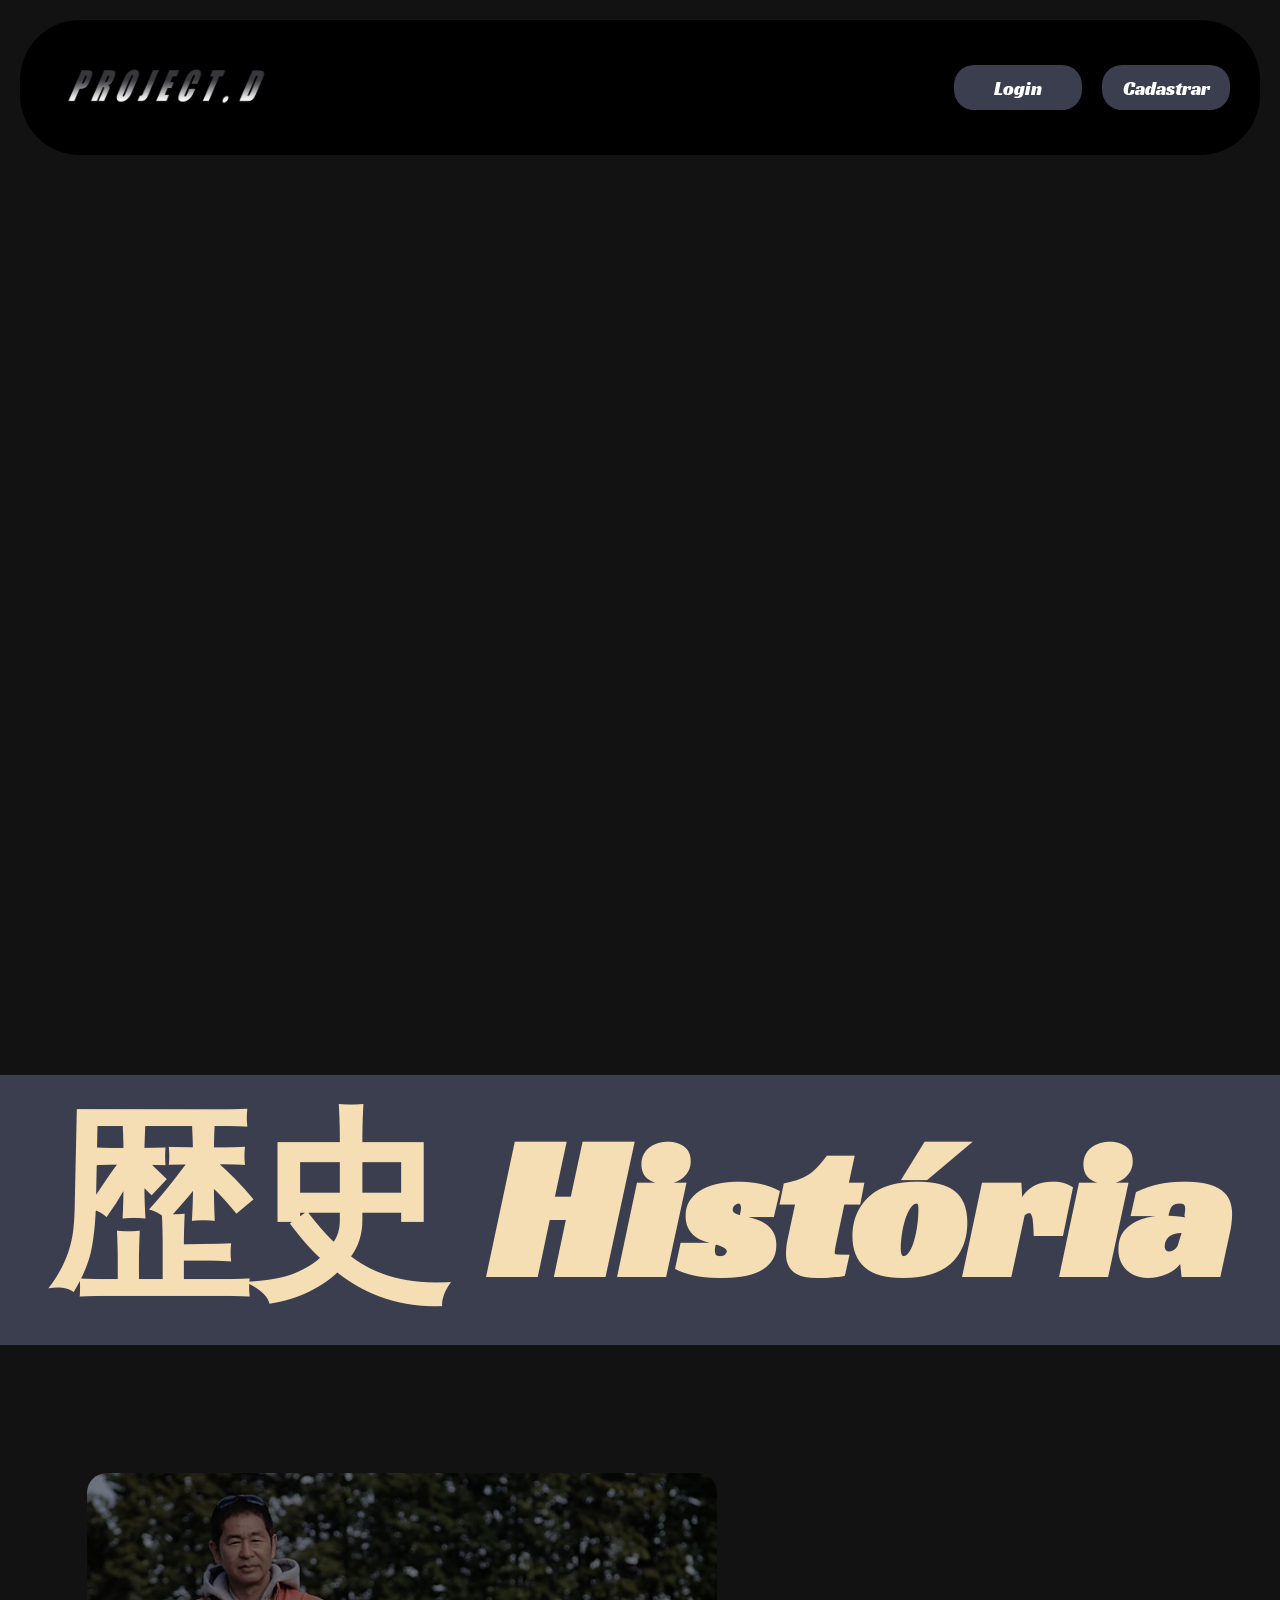
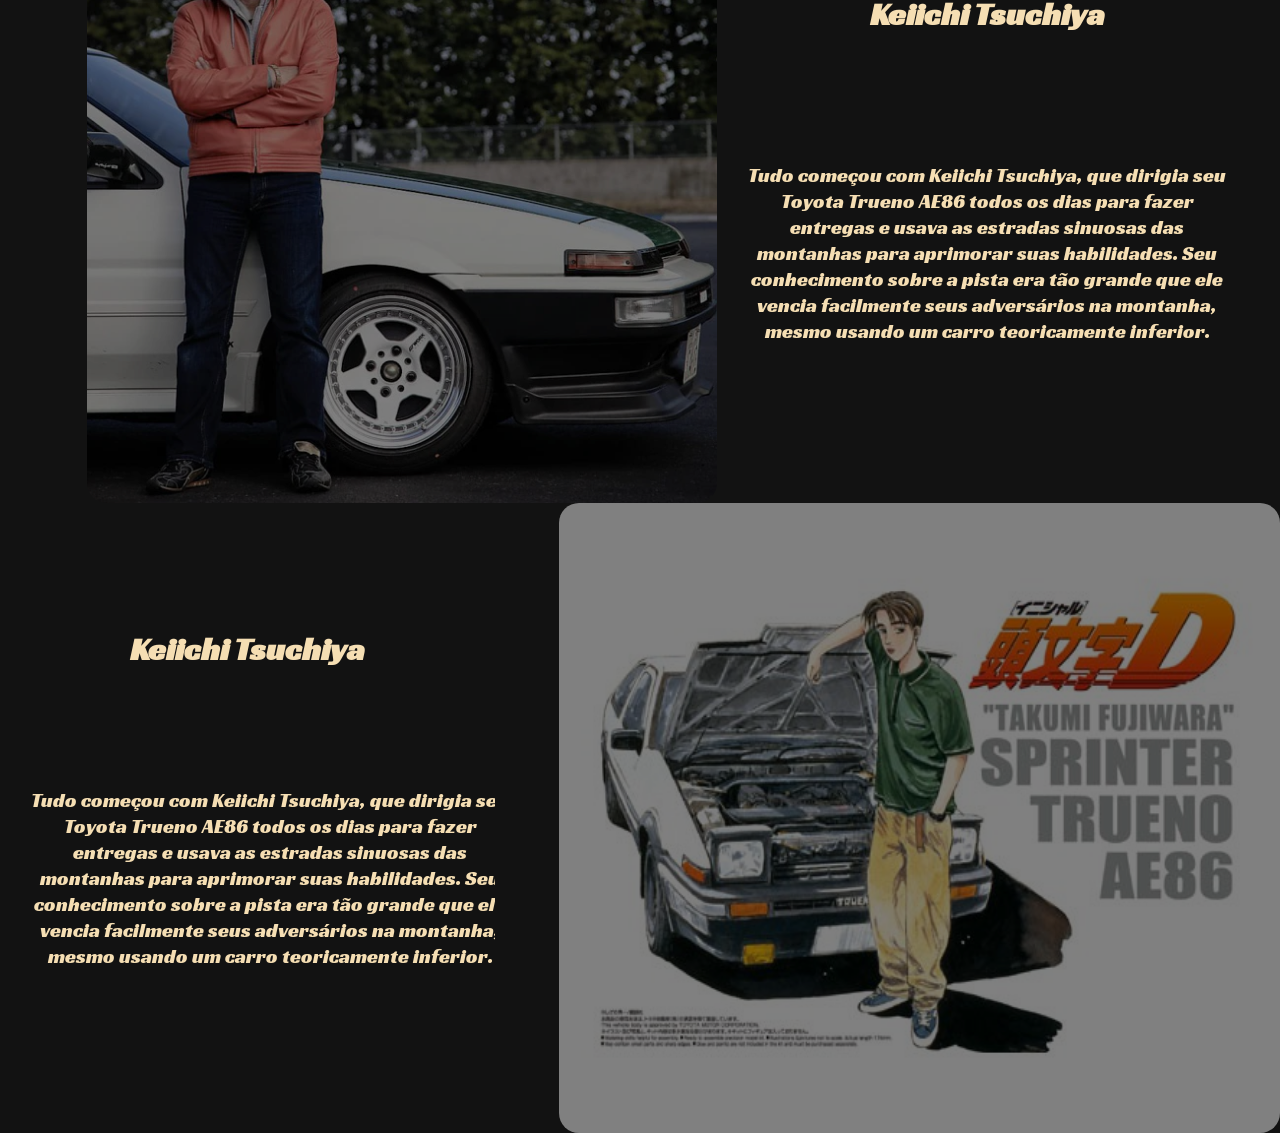
==== public/index.html @ 68385cf8 "Alteração no Index: Alterando cores e adicionando novos conteúdos" ====
<!DOCTYPE html>
<html lang="en">
<head>
    <meta charset="UTF-8">
    <meta name="viewport" content="width=device-width, initial-scale=1.0">
    <title>Project D</title>
    <link rel="stylesheet" href="assets/style.css">
</head>
<body>
    <header class="barra">
        <a href="index.html">
            <img src="assets/imgs/Project_d_logo.webp" alt="Logo do Project D">
        </a>
        <div class="btn-head">
            <a href="">Login</a>
            <a href="">Cadastrar</a>
        </div>
    </header>
    <section class="video-container">
        <article class="imagem-fundo">
            <video autoplay loop muted playsinline >
                <source src="assets/videos/video_touge_drift.mp4" type="video/mp4">
            </video>
        </article>
    </section>
    
    <main class="container-main">
        <h1>歴史 História</h1>
        <section class="dk-section">
            <img src="assets/imgs/drift_king.webp" alt="">
            <div class="textos">
                <h2>Keiichi Tsuchiya</h2>
                <p>Tudo começou com Keiichi Tsuchiya, que dirigia seu Toyota Trueno AE86 todos os dias para fazer entregas e usava as estradas sinuosas das montanhas para aprimorar suas habilidades. 
                    Seu conhecimento sobre a pista era tão grande que ele vencia facilmente seus adversários na montanha, mesmo usando um carro teoricamente inferior.</p>
            </div>
        </section>
        <section class="takumi-section">
            <div class="textos">
                <h2>Keiichi Tsuchiya</h2>
                <p>Tudo começou com Keiichi Tsuchiya, que dirigia seu Toyota Trueno AE86 todos os dias para fazer entregas e usava as estradas sinuosas das montanhas para aprimorar suas habilidades. 
                    Seu conhecimento sobre a pista era tão grande que ele vencia facilmente seus adversários na montanha, mesmo usando um carro teoricamente inferior.</p>
            </div>
            <img src="assets/imgs/takumi_hachi.jpg" alt="">
        </section>
    </main>
    <footer>

    </footer>
</body>
</html>
---- public/assets/style.css ----
@font-face {
    font-family: racing;
    src: url(fonts/Racing_Sans_One/RacingSansOne-Regular.ttf);
}

*{
    padding: 0;
    margin: 0;
    box-sizing: border-box;
    text-decoration: none;
    font-family: racing;
    overflow-x: hidden;
}

:root{
    --cor-fundo-preto: #121212;
    --cor-fundo: #1b1e2d;
    --cor-botao: #3b3e4f;
}

body{
    background-color: var(--cor-fundo-preto);
}
.video-container{
    width: 100vw;
    height: 100vh;
    overflow: hidden; 
    display: flex;
    align-items: center;
    justify-content: center;
}

.imagem-fundo{
    position: absolute;
    top: 0;
    left: 0;
    width: 100vw;
    height: 100vh;
    overflow: hidden; 
    z-index: -1;
}

.imagem-fundo video{
    width: 100%;
    height: 120%;
    object-fit: cover;
    position: absolute;
    filter: brightness(0.5);
    top: 0; 
    left: 0;
    }

.barra{
    position: relative;
    background-color: black;
    height: 15vh;
    border-radius: 60px;
    display: flex;
    align-items: center;
    margin: 20px;
    padding: 20px;
    flex-direction: row;
    justify-content: space-between;
    overflow-y: hidden;
}

.barra img{
    margin-left: 20px;
    height: 120px;
}

.btn-head{
    display: flex;
    align-items: center;
}
.btn-head a{
    height: 5vh;
    width: 10vw;
    text-align: center;
    display: flex;
    align-items: center;
    justify-content: center;
    background-color: var(--cor-botao);
    color: white;
    font-size: 120%;
    margin: 10px;
    border-radius: 20px;
    transition: 0.5s;
}
.btn-head a:hover{
    background-color: white;
    color: var(--cor-botao);

}

.container-main{
    display: flex;
    justify-content: center;
    flex-direction: column;
}
.container-main h1{
    margin-bottom: 10%;
    font-size: 50px;
    text-align: center;
    color: wheat;
    background-color: var(--cor-botao);
    font-size: 200px;
     white-space: nowrap;
}
.dk-section{
    display: flex;
    justify-content: center;
    height: 70vh;
}
.dk-section img{
    margin-left: 5%;
    border-radius: 20px;
    filter: brightness(0.5);
}
.textos{
    display: flex;
    flex-direction: column;
    justify-content: center;
    text-align: center;
}
.takumi-section{
    display: flex;
    justify-content: center;
    height: 70vh;
}

.takumi-section img{
    margin-left: 5%;
    border-radius: 20px;
    filter: brightness(0.5);
}

.textos p{
    color: wheat;
    font-size: 20px;
    width: 500px;
    height: 200px;
    margin: 20px;
}
.textos h2{
    color: wheat;
    font-size: 200%;
    margin-bottom: 20%;
}
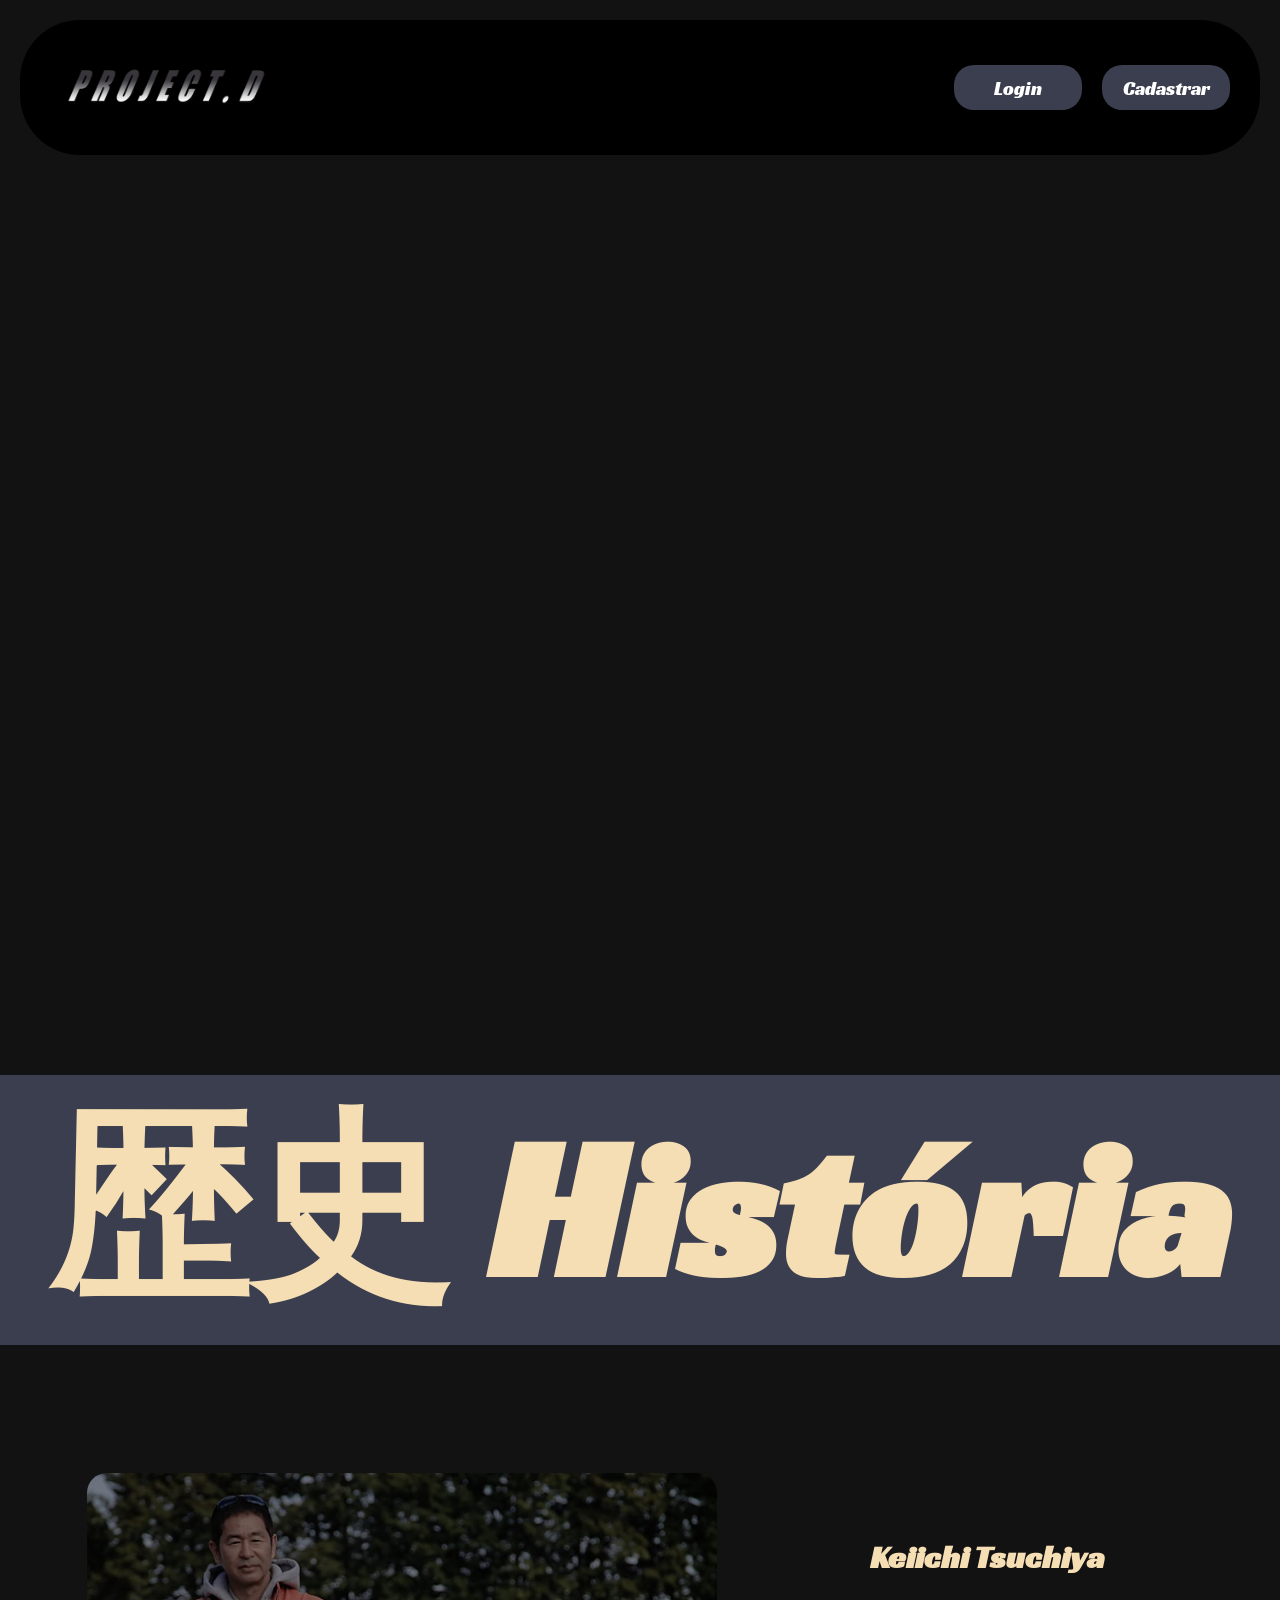
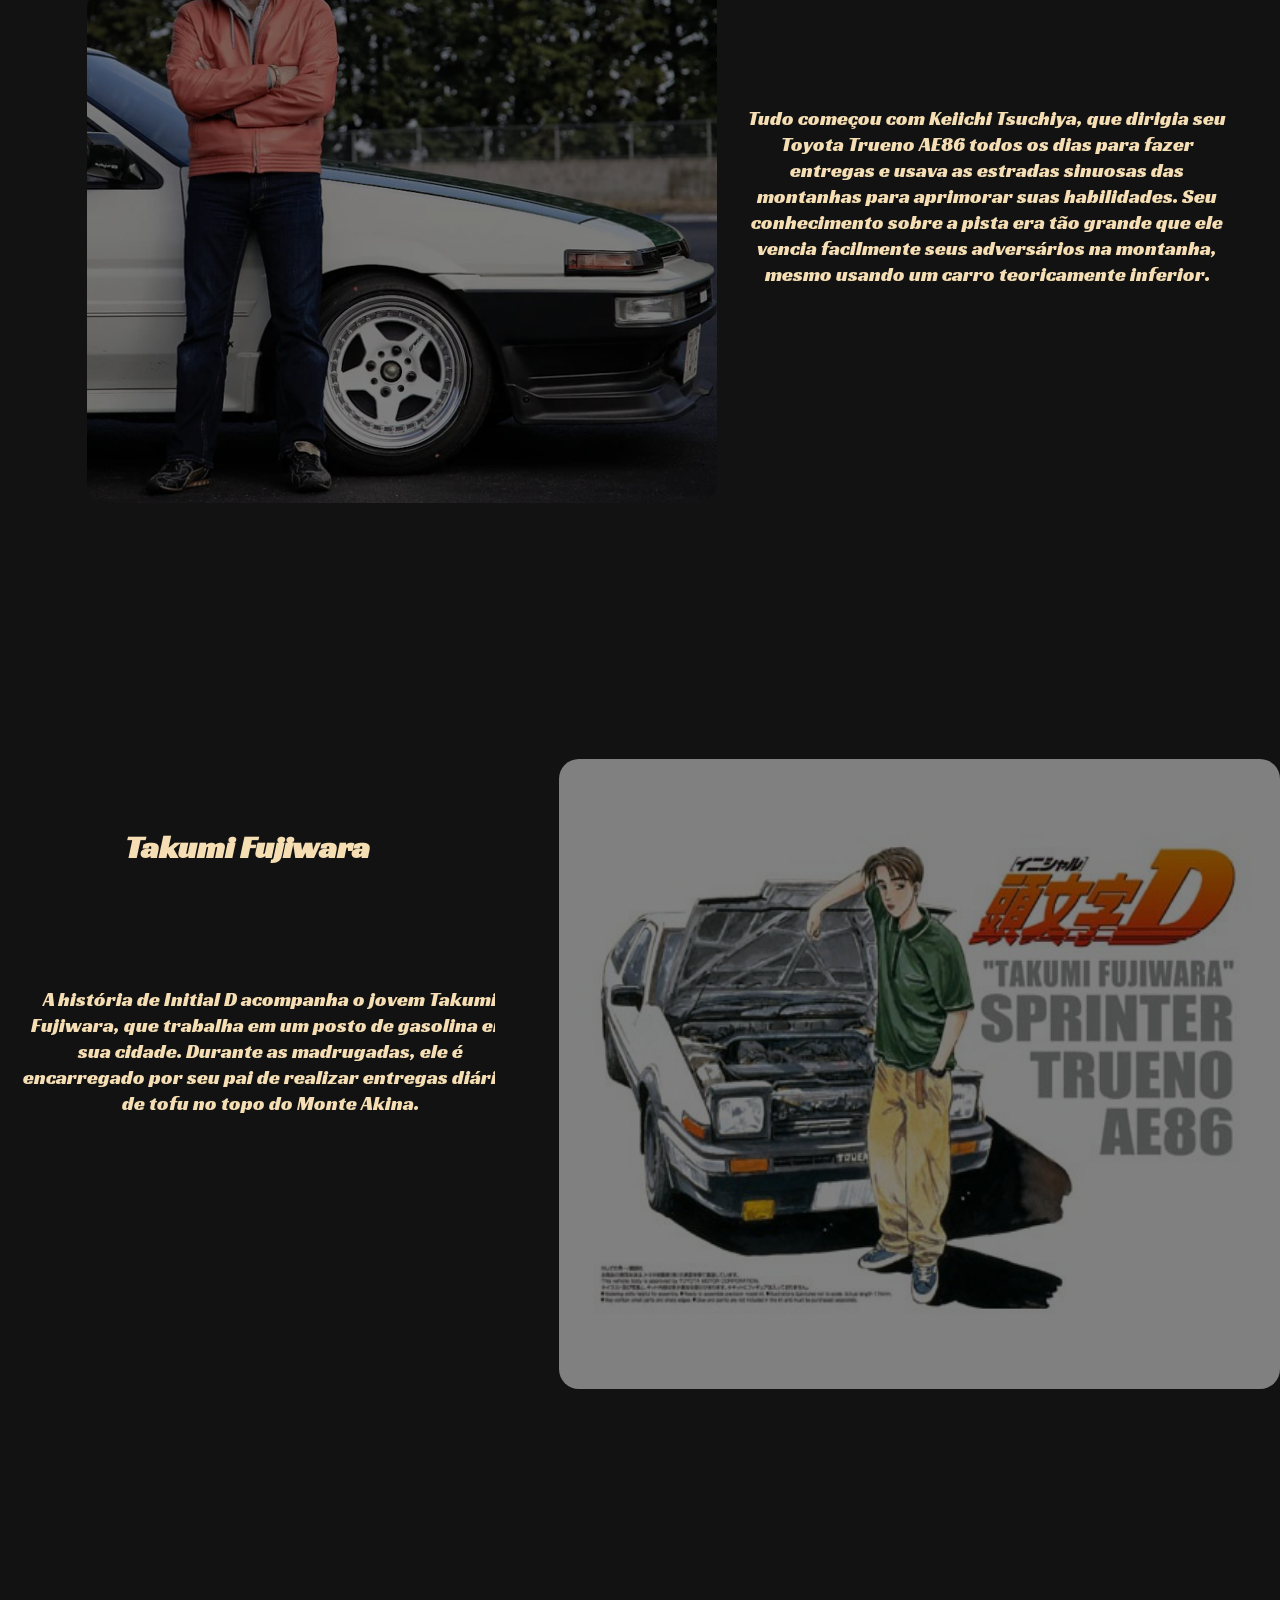
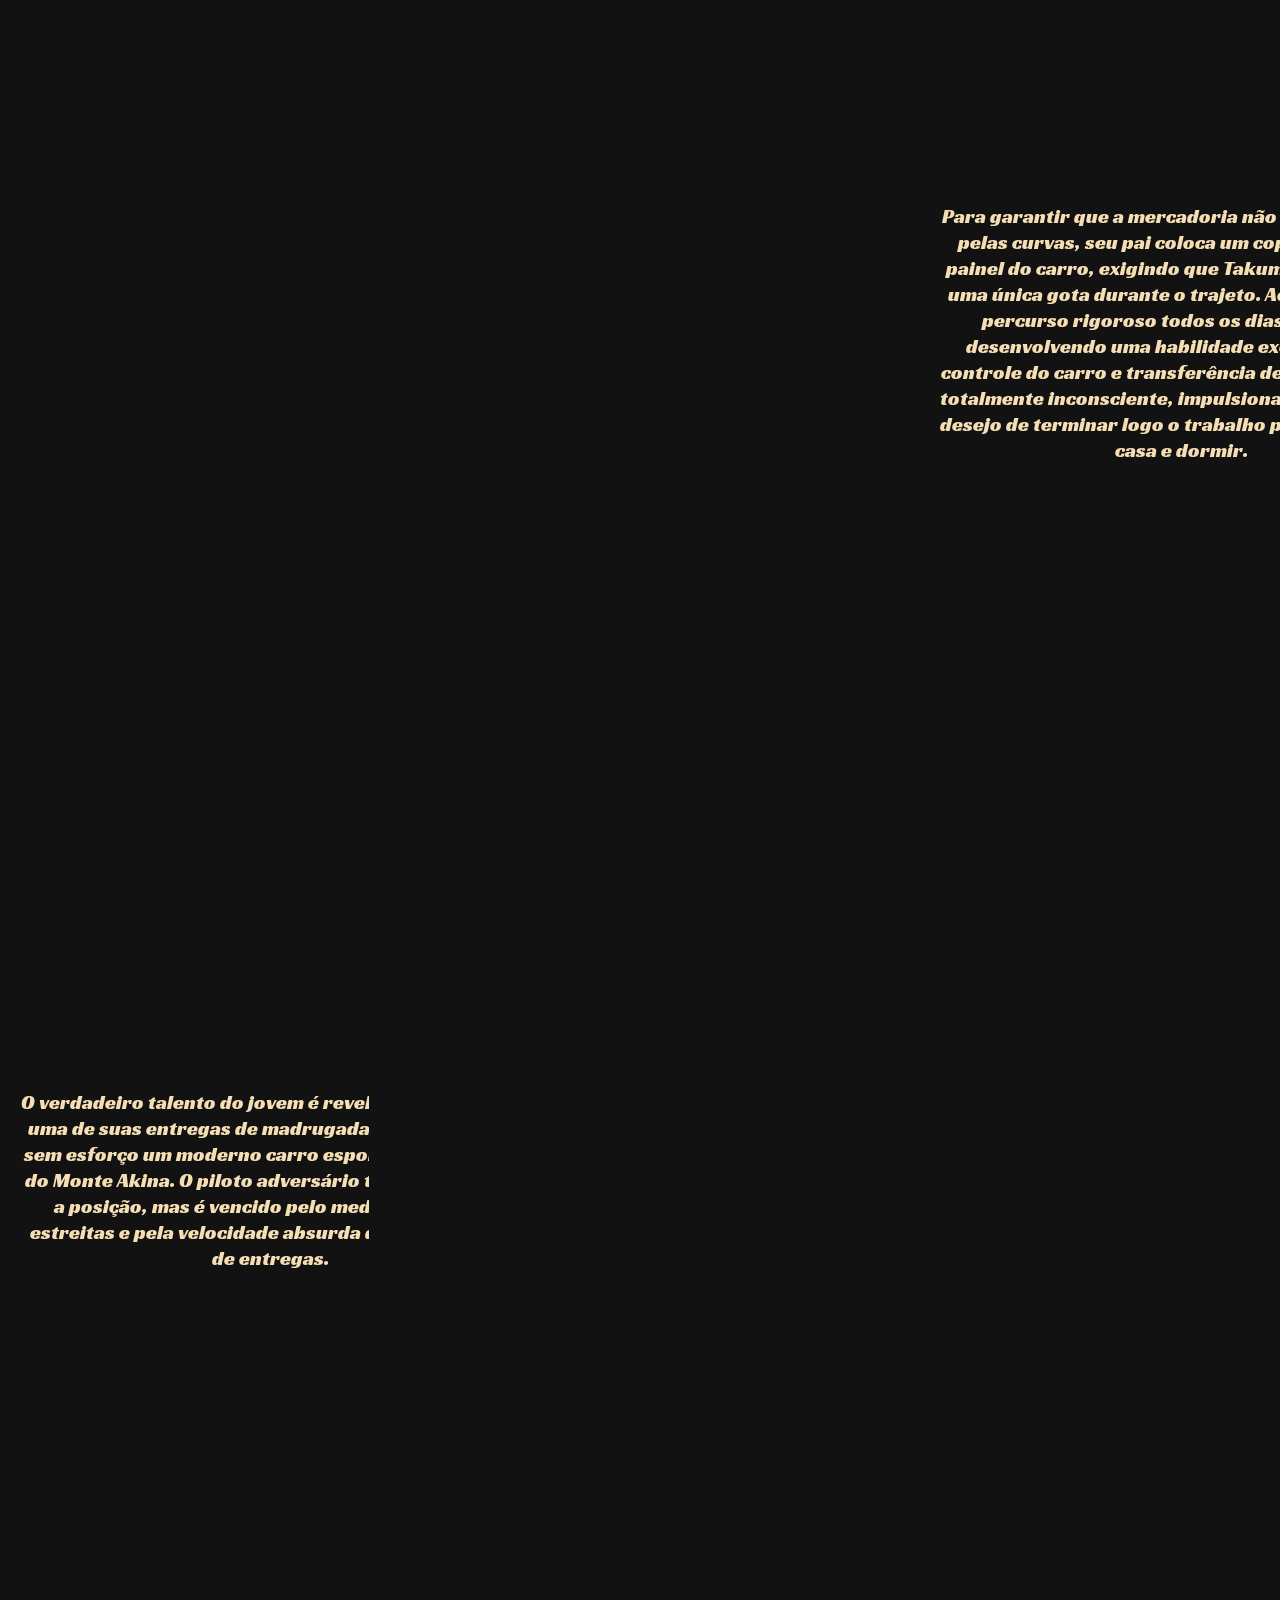
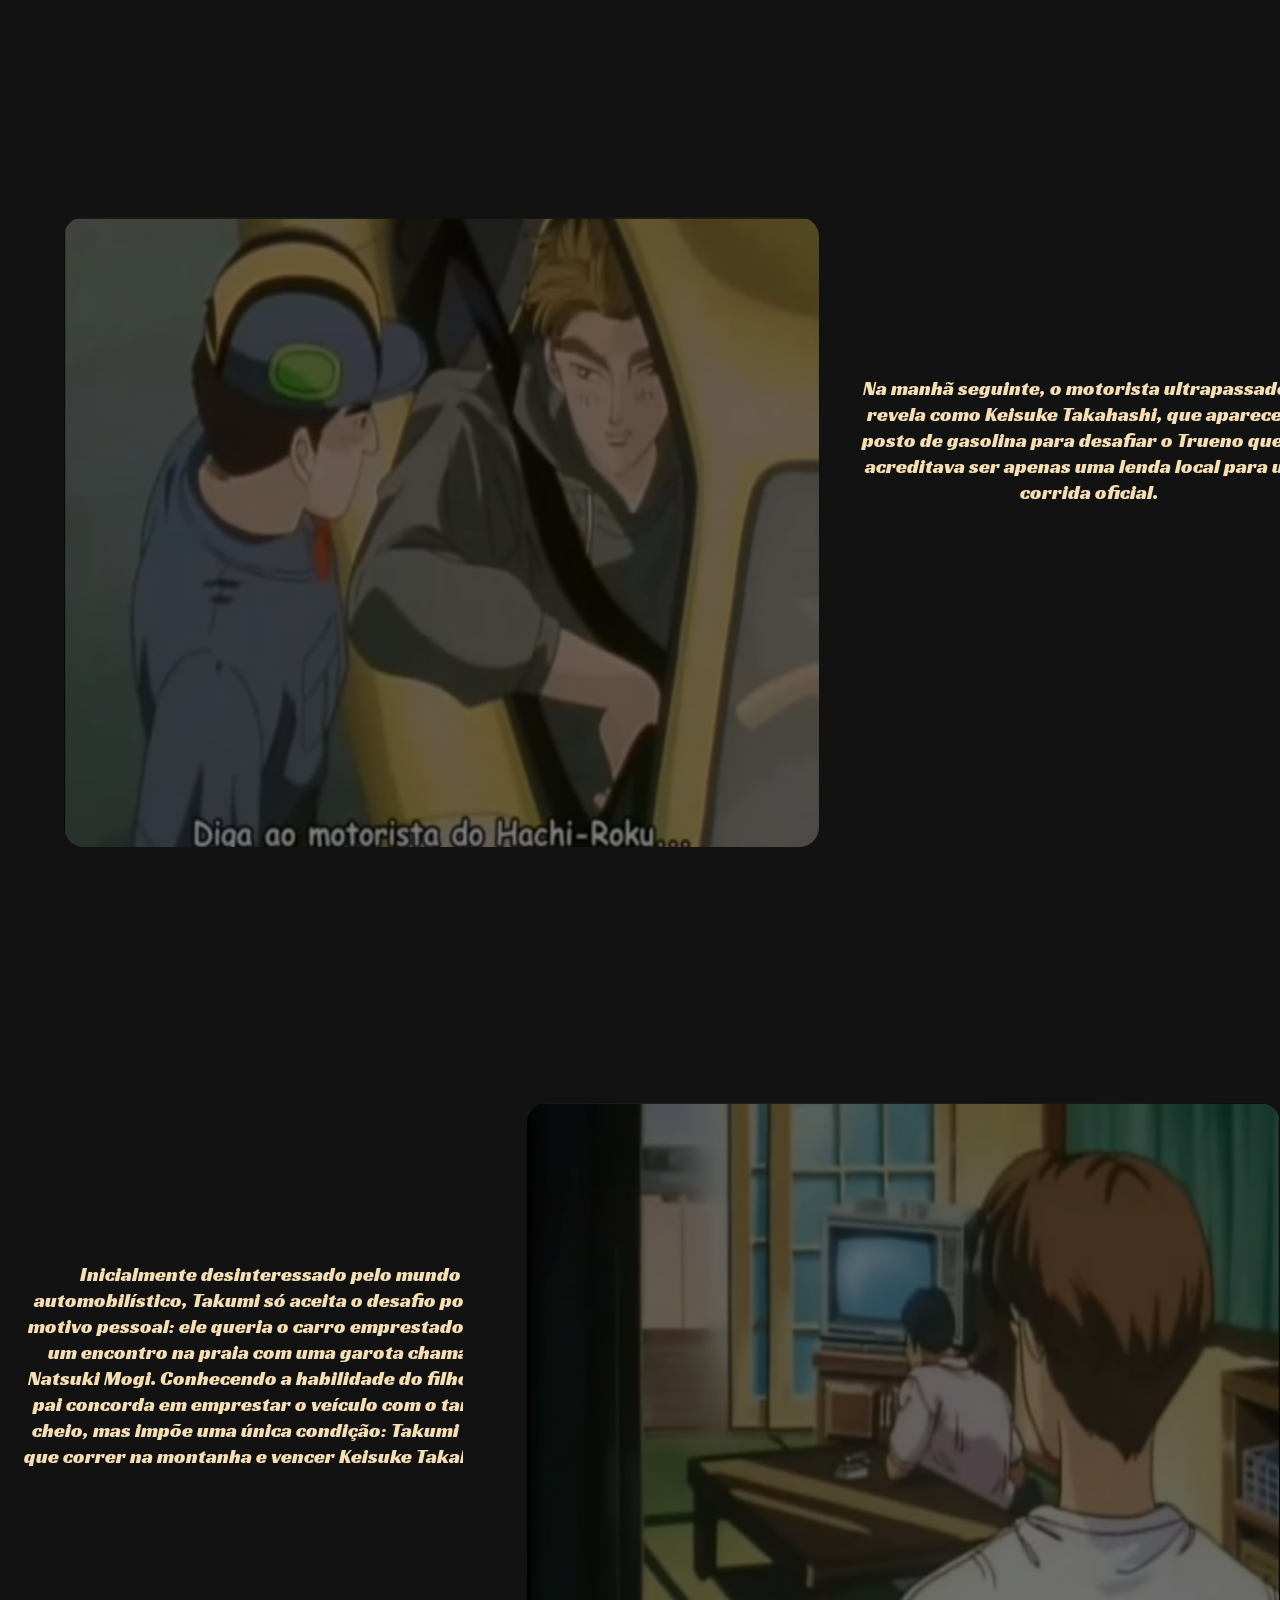
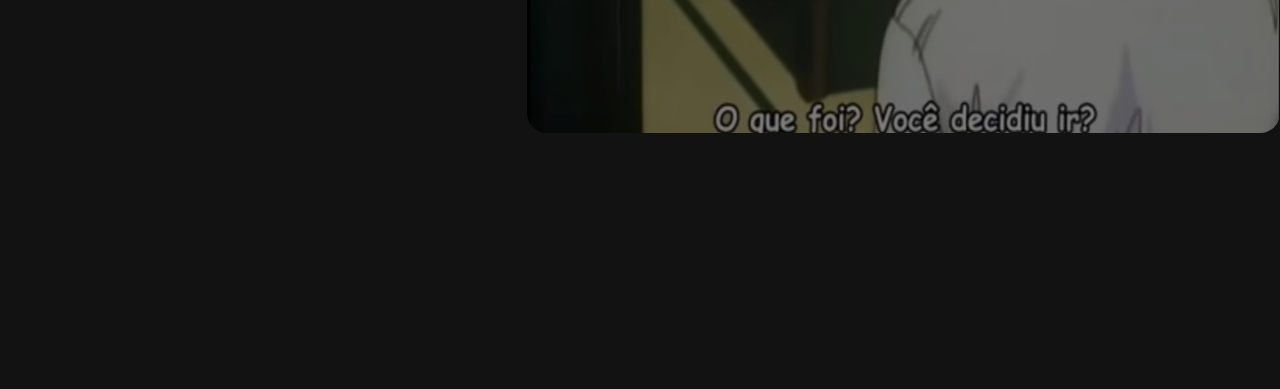
==== commit 23ac213b: "Alterando Index: Adicionando mais detalhes da história e adicionando videos" ====
--- a/public/index.html
+++ b/public/index.html
@@ -4,6 +4,7 @@
     <meta charset="UTF-8">
     <meta name="viewport" content="width=device-width, initial-scale=1.0">
     <title>Project D</title>
+    <link rel="shortcut icon" href="assets/imgs/Project_d_icon.png" type="image/x-icon">
     <link rel="stylesheet" href="assets/style.css">
 </head>
 <body>
@@ -26,7 +27,7 @@
     
     <main class="container-main">
         <h1>歴史 História</h1>
-        <section class="dk-section">
+        <section class="section">
             <img src="assets/imgs/drift_king.webp" alt="">
             <div class="textos">
                 <h2>Keiichi Tsuchiya</h2>
@@ -34,13 +35,46 @@
                     Seu conhecimento sobre a pista era tão grande que ele vencia facilmente seus adversários na montanha, mesmo usando um carro teoricamente inferior.</p>
             </div>
         </section>
-        <section class="takumi-section">
+        <section class="section">
             <div class="textos">
-                <h2>Keiichi Tsuchiya</h2>
-                <p>Tudo começou com Keiichi Tsuchiya, que dirigia seu Toyota Trueno AE86 todos os dias para fazer entregas e usava as estradas sinuosas das montanhas para aprimorar suas habilidades. 
-                    Seu conhecimento sobre a pista era tão grande que ele vencia facilmente seus adversários na montanha, mesmo usando um carro teoricamente inferior.</p>
+                <h2>Takumi Fujiwara</h2>
+                <p>A história de Initial D acompanha o jovem Takumi Fujiwara,
+                     que trabalha em um posto de gasolina em sua cidade. Durante as madrugadas, ele é encarregado por seu pai de realizar entregas diárias de tofu no topo do Monte Akina. </p>
             </div>
             <img src="assets/imgs/takumi_hachi.jpg" alt="">
+        </section>
+        <section class="section">
+             <video autoplay loop muted playsinline>
+                <source src="assets/videos/video_copo.mp4" type="video/mp4">
+             </video>
+            <div class="textos">
+                <p>Para garantir que a mercadoria não seja danificada pelas curvas, seu pai coloca um copo de água no painel do carro,
+                     exigindo que Takumi não derrame uma única gota durante o trajeto. Ao realizar esse percurso rigoroso todos os dias, ele acaba desenvolvendo uma habilidade excepcional de controle do carro e transferência de peso de forma totalmente inconsciente, 
+                    impulsionado apenas pelo desejo de terminar logo o trabalho para voltar para casa e dormir. </p>
+            </div>
+        </section>
+        <section class="section">
+             <div class="textos">
+                 <p>O verdadeiro talento do jovem é revelado quando, em uma de suas entregas de madrugada, ele ultrapassa sem esforço um moderno carro esportivo na descida do Monte Akina. O piloto adversário tenta recuperar a posição,
+                     mas é vencido pelo medo das curvas estreitas e pela velocidade absurda do velho Toyota de entregas. </p>       
+            </div>
+                    <video autoplay loop muted playsinline>
+                       <source src="assets/videos/Initial D - KANSEI DORIFTO (ORIGINAL).mp4" type="video/mp4">
+                    </video>
+        </section>
+        <section class="section">
+            <img src="assets/imgs/keisuke_desafia.png" alt="">
+             <div class="textos">
+                 <p>Na manhã seguinte, o motorista ultrapassado se revela como Keisuke Takahashi,
+                     que aparece no posto de gasolina para desafiar o Trueno que ele acreditava ser apenas uma lenda local para uma corrida oficial.  </p>       
+            </div>
+        </section>
+        <section class="section">
+            <div class="textos">
+                <p>Inicialmente desinteressado pelo mundo automobilístico, Takumi só aceita o desafio por um motivo pessoal: ele queria o carro emprestado para um encontro na praia com uma garota chamada Natsuki Mogi. Conhecendo a habilidade do filho,
+                     seu pai concorda em emprestar o veículo com o tanque cheio, mas impõe uma única condição: Takumi teria que correr na montanha e vencer Keisuke Takahashi. </p>       
+           </div>
+            <img src="assets/imgs/desafio_pai.png" alt="">
         </section>
     </main>
     <footer>
--- a/public/assets/style.css
+++ b/public/assets/style.css
@@ -107,12 +107,7 @@
     font-size: 200px;
      white-space: nowrap;
 }
-.dk-section{
-    display: flex;
-    justify-content: center;
-    height: 70vh;
-}
-.dk-section img{
+.section img{
     margin-left: 5%;
     border-radius: 20px;
     filter: brightness(0.5);
@@ -123,10 +118,17 @@
     justify-content: center;
     text-align: center;
 }
-.takumi-section{
+.section{
     display: flex;
     justify-content: center;
+    margin-bottom: 20%;
     height: 70vh;
+}
+.section video{
+    border-radius: 20px;
+    margin-right: 2%;
+    margin-left: 2%;
+    filter: brightness(0.5);
 }
 
 .takumi-section img{
@@ -139,7 +141,7 @@
     color: wheat;
     font-size: 20px;
     width: 500px;
-    height: 200px;
+    height: 35vh;
     margin: 20px;
 }
 .textos h2{
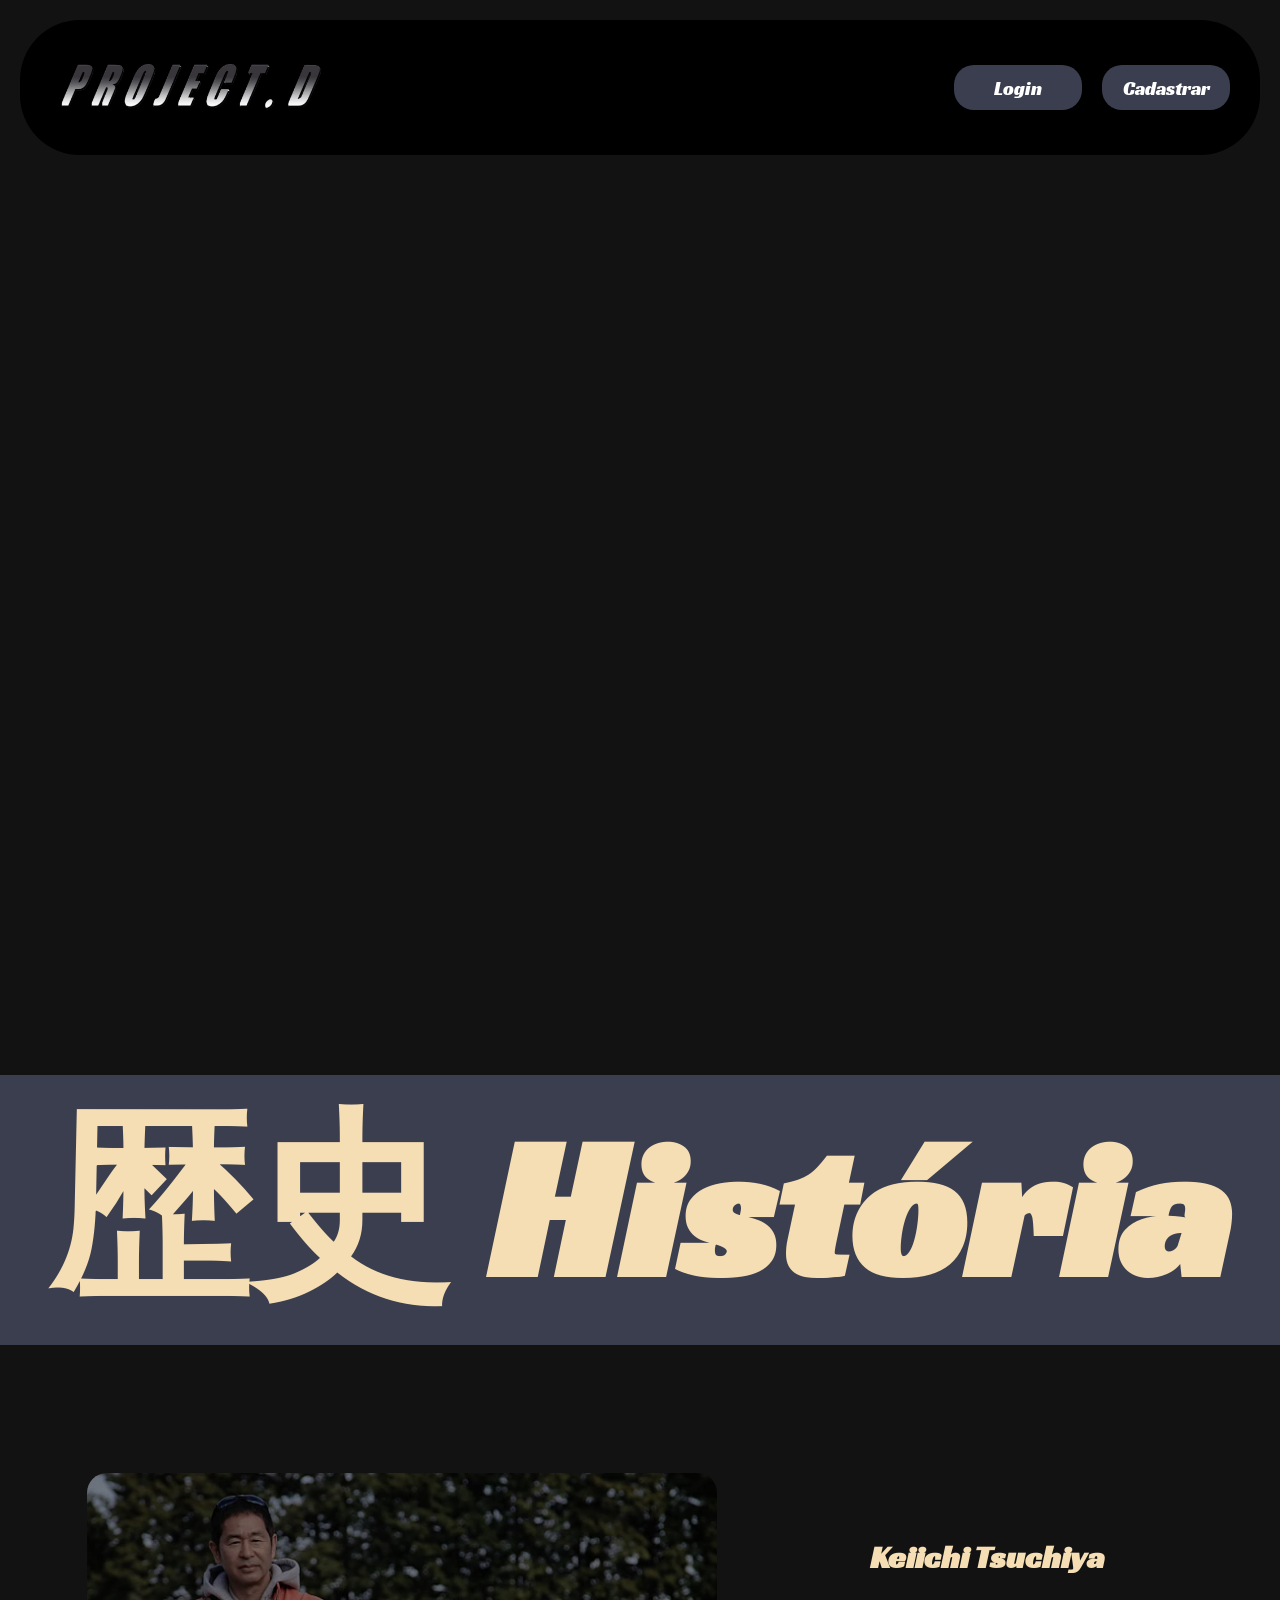
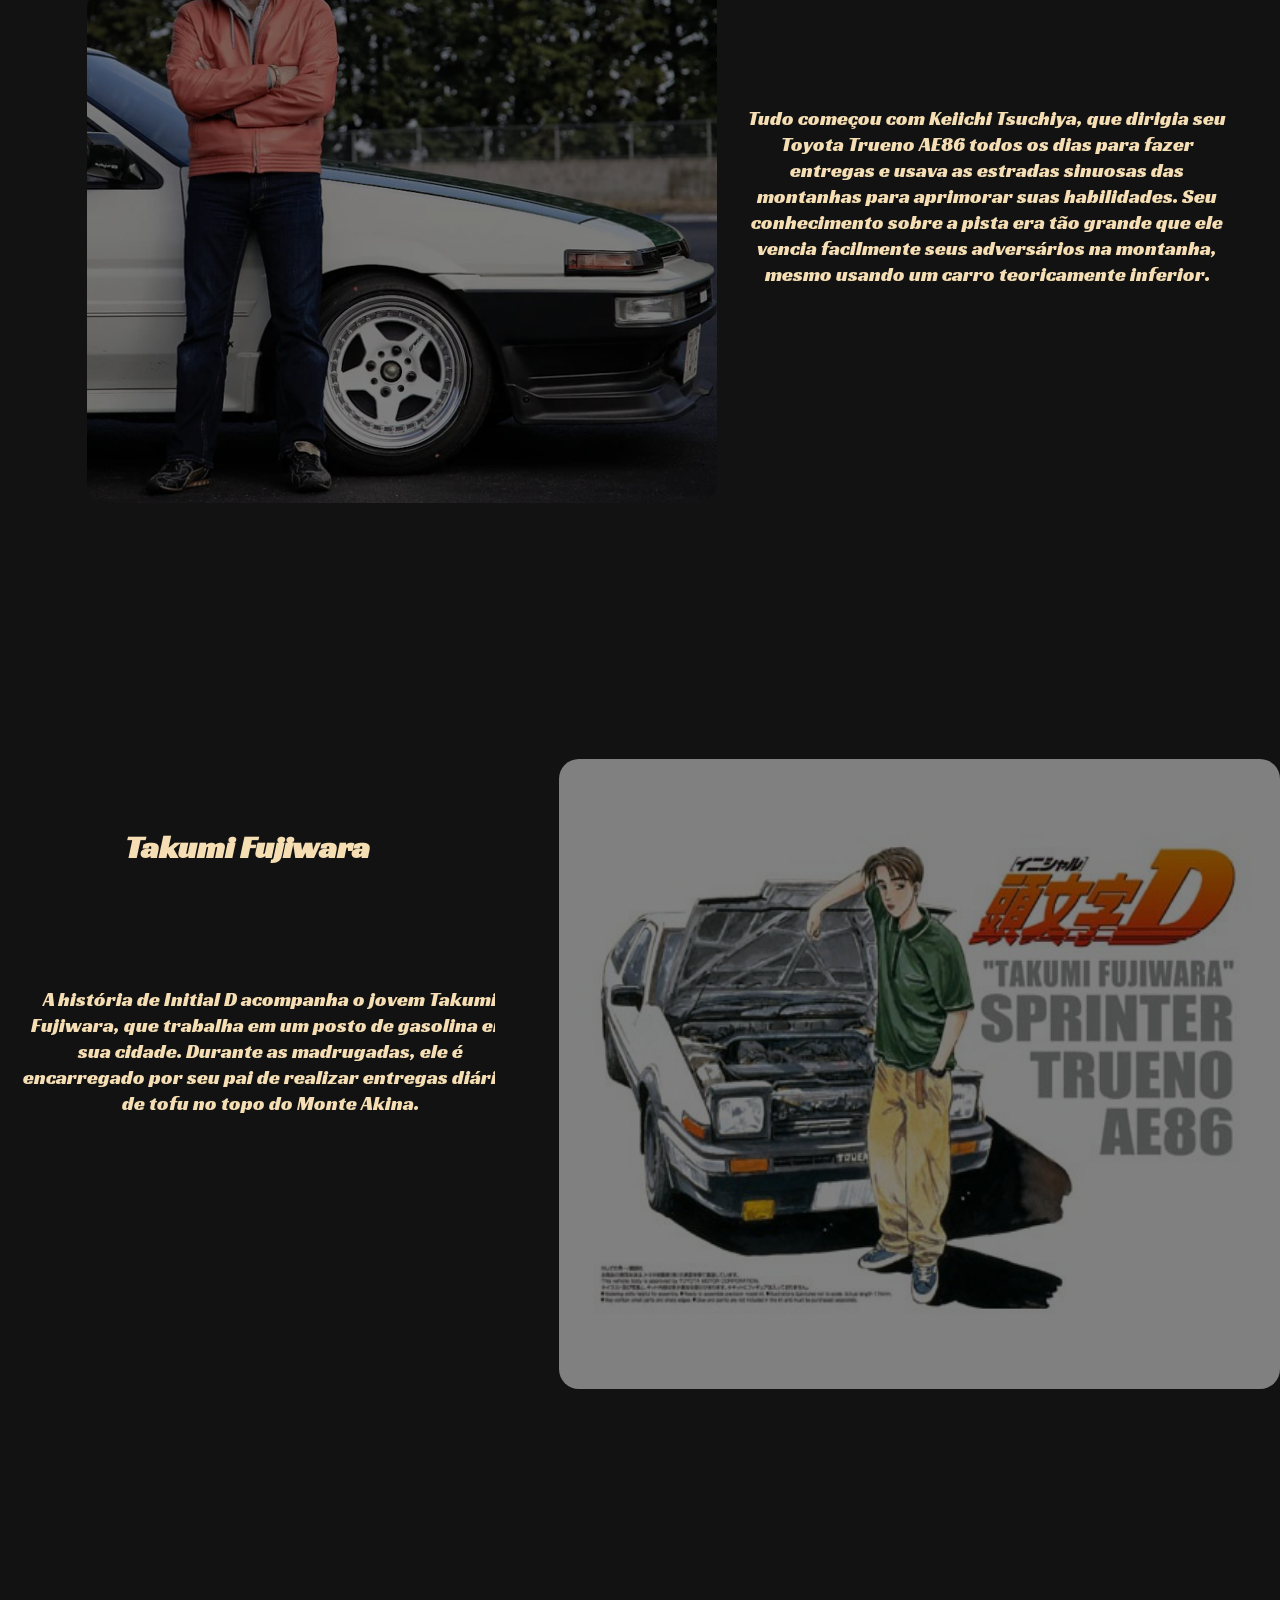
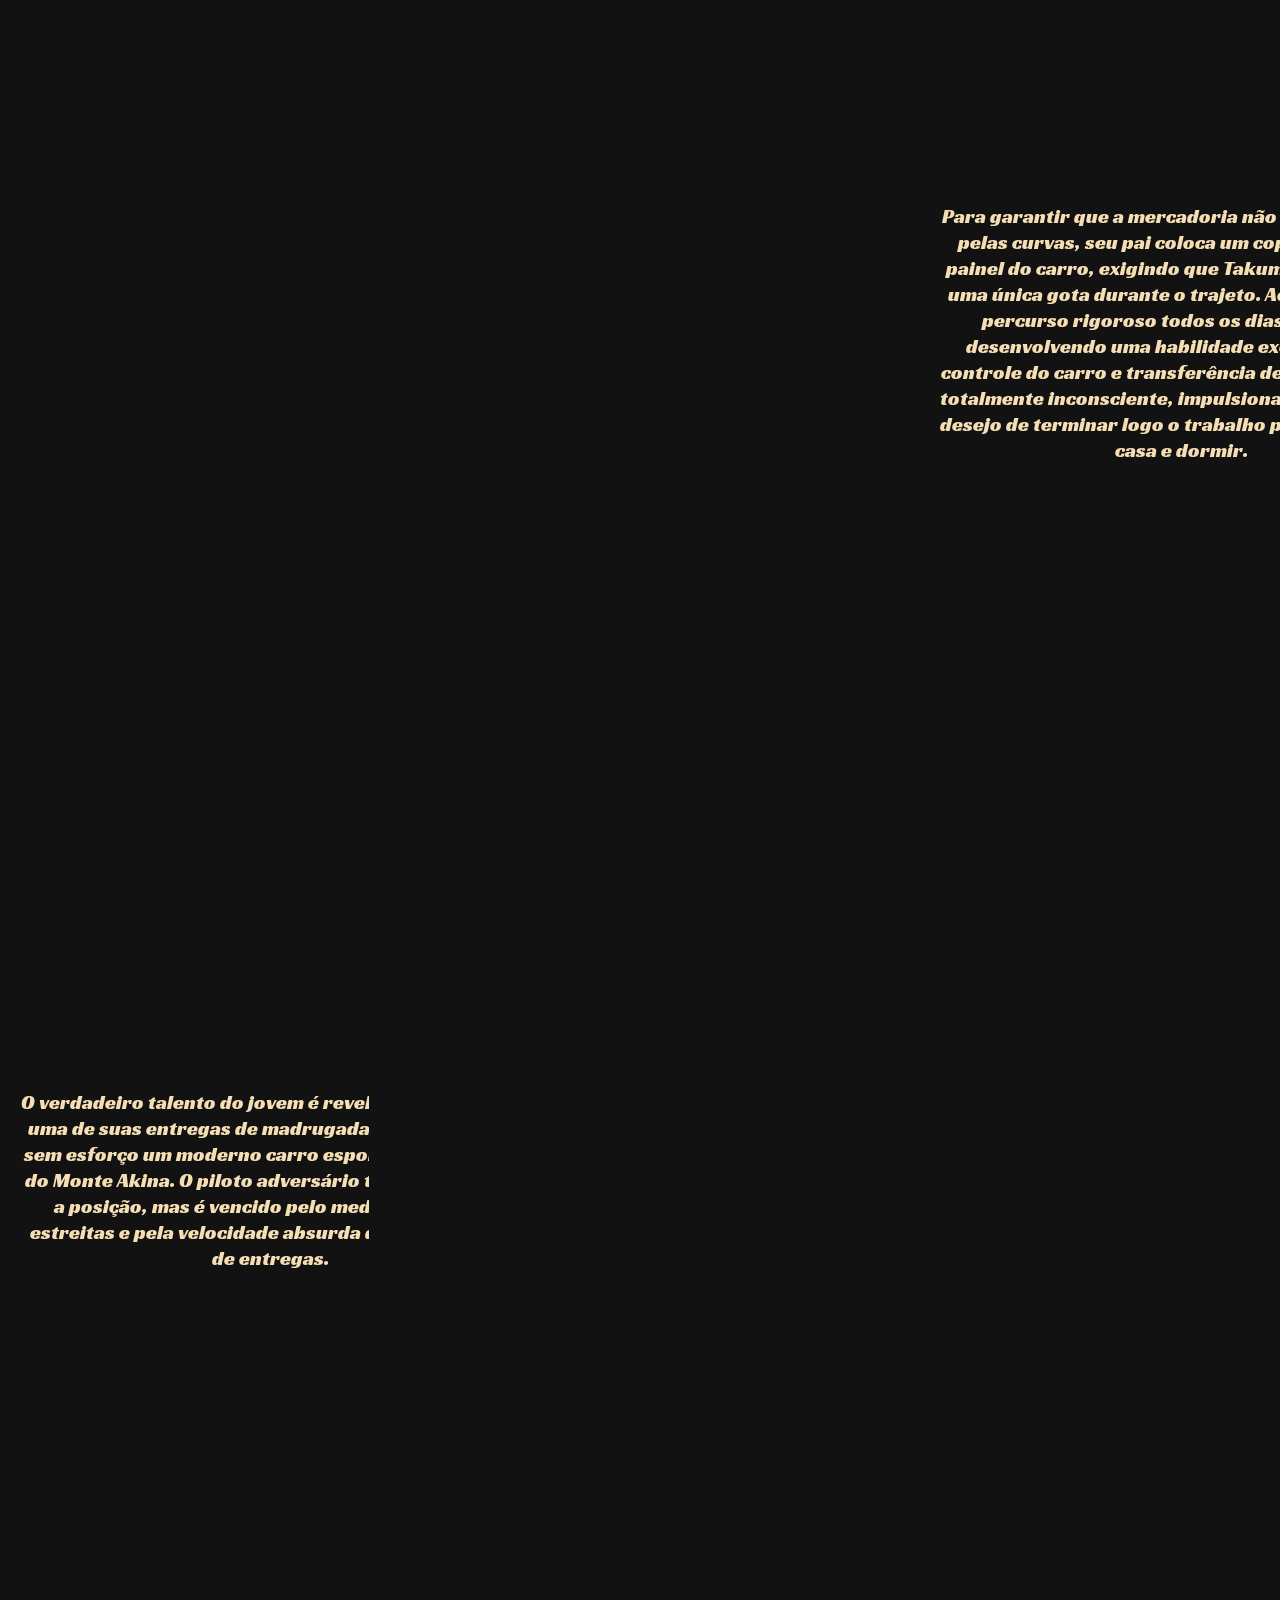
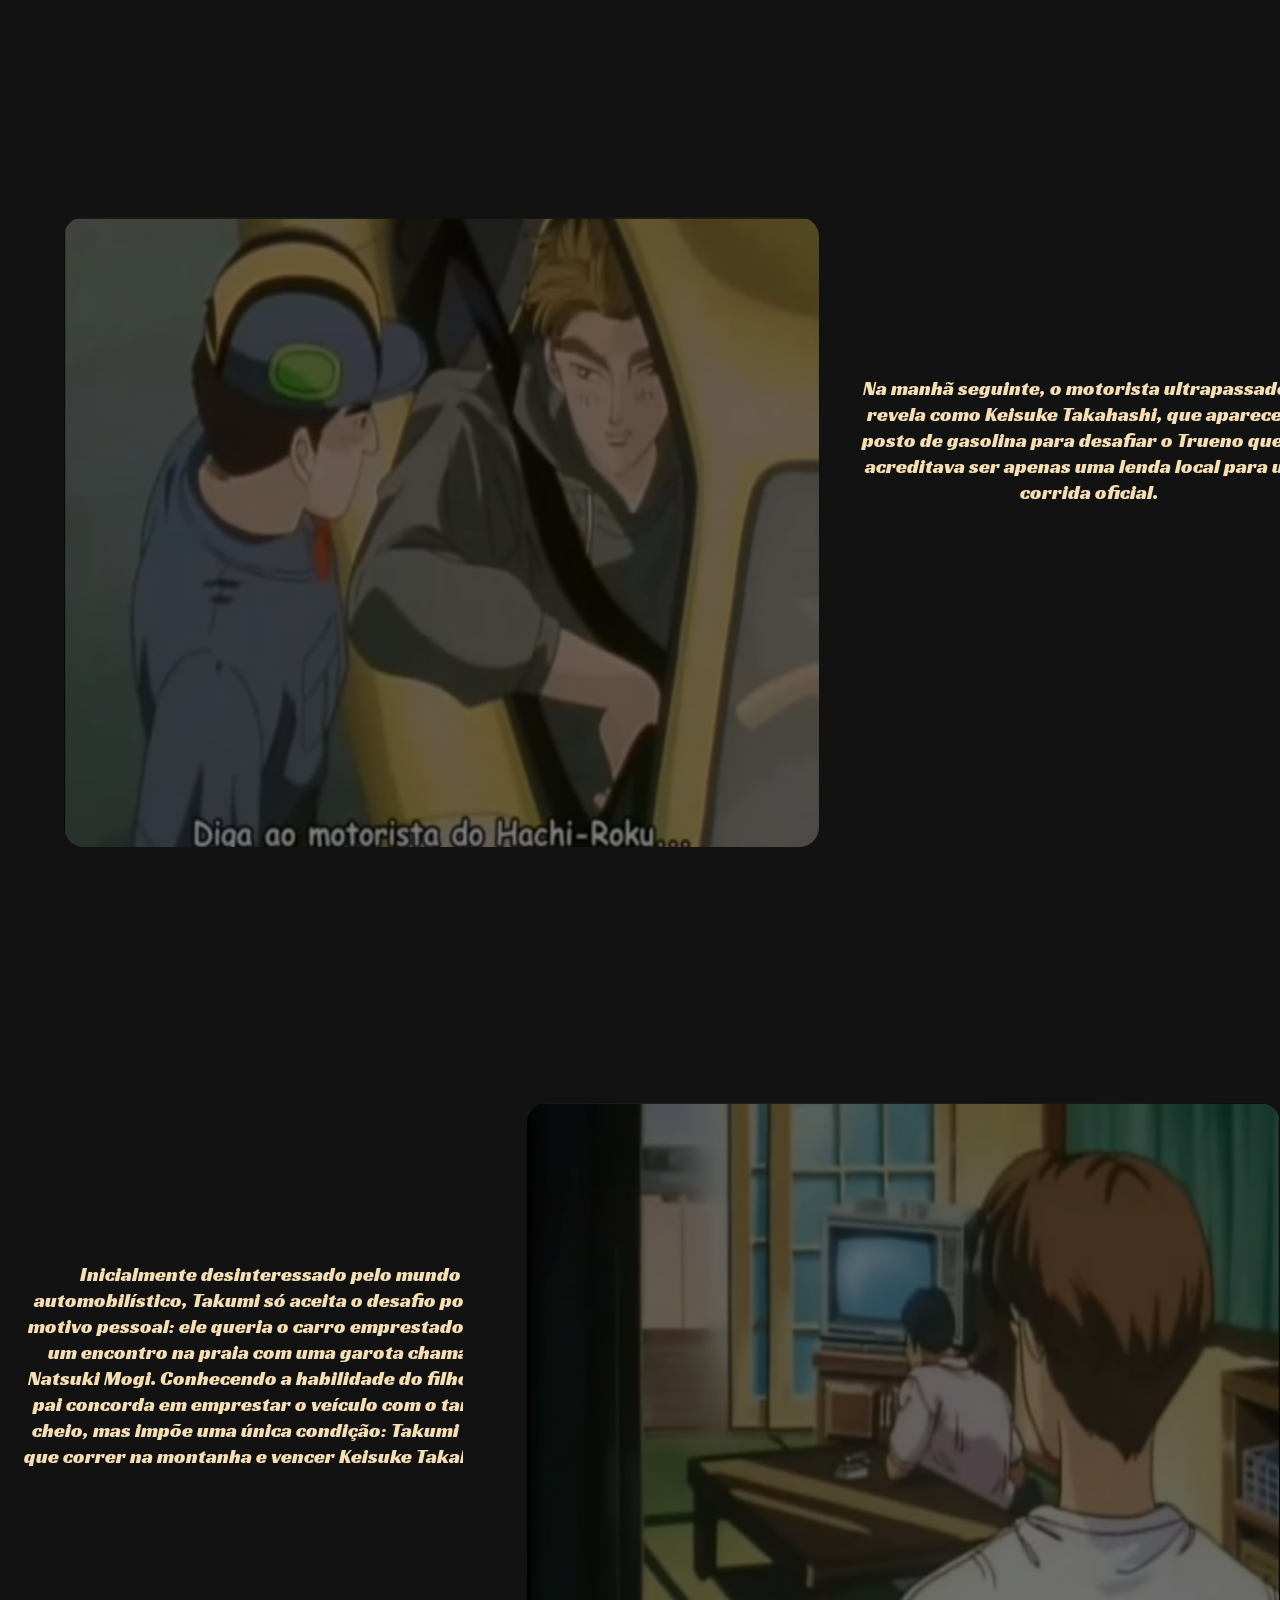
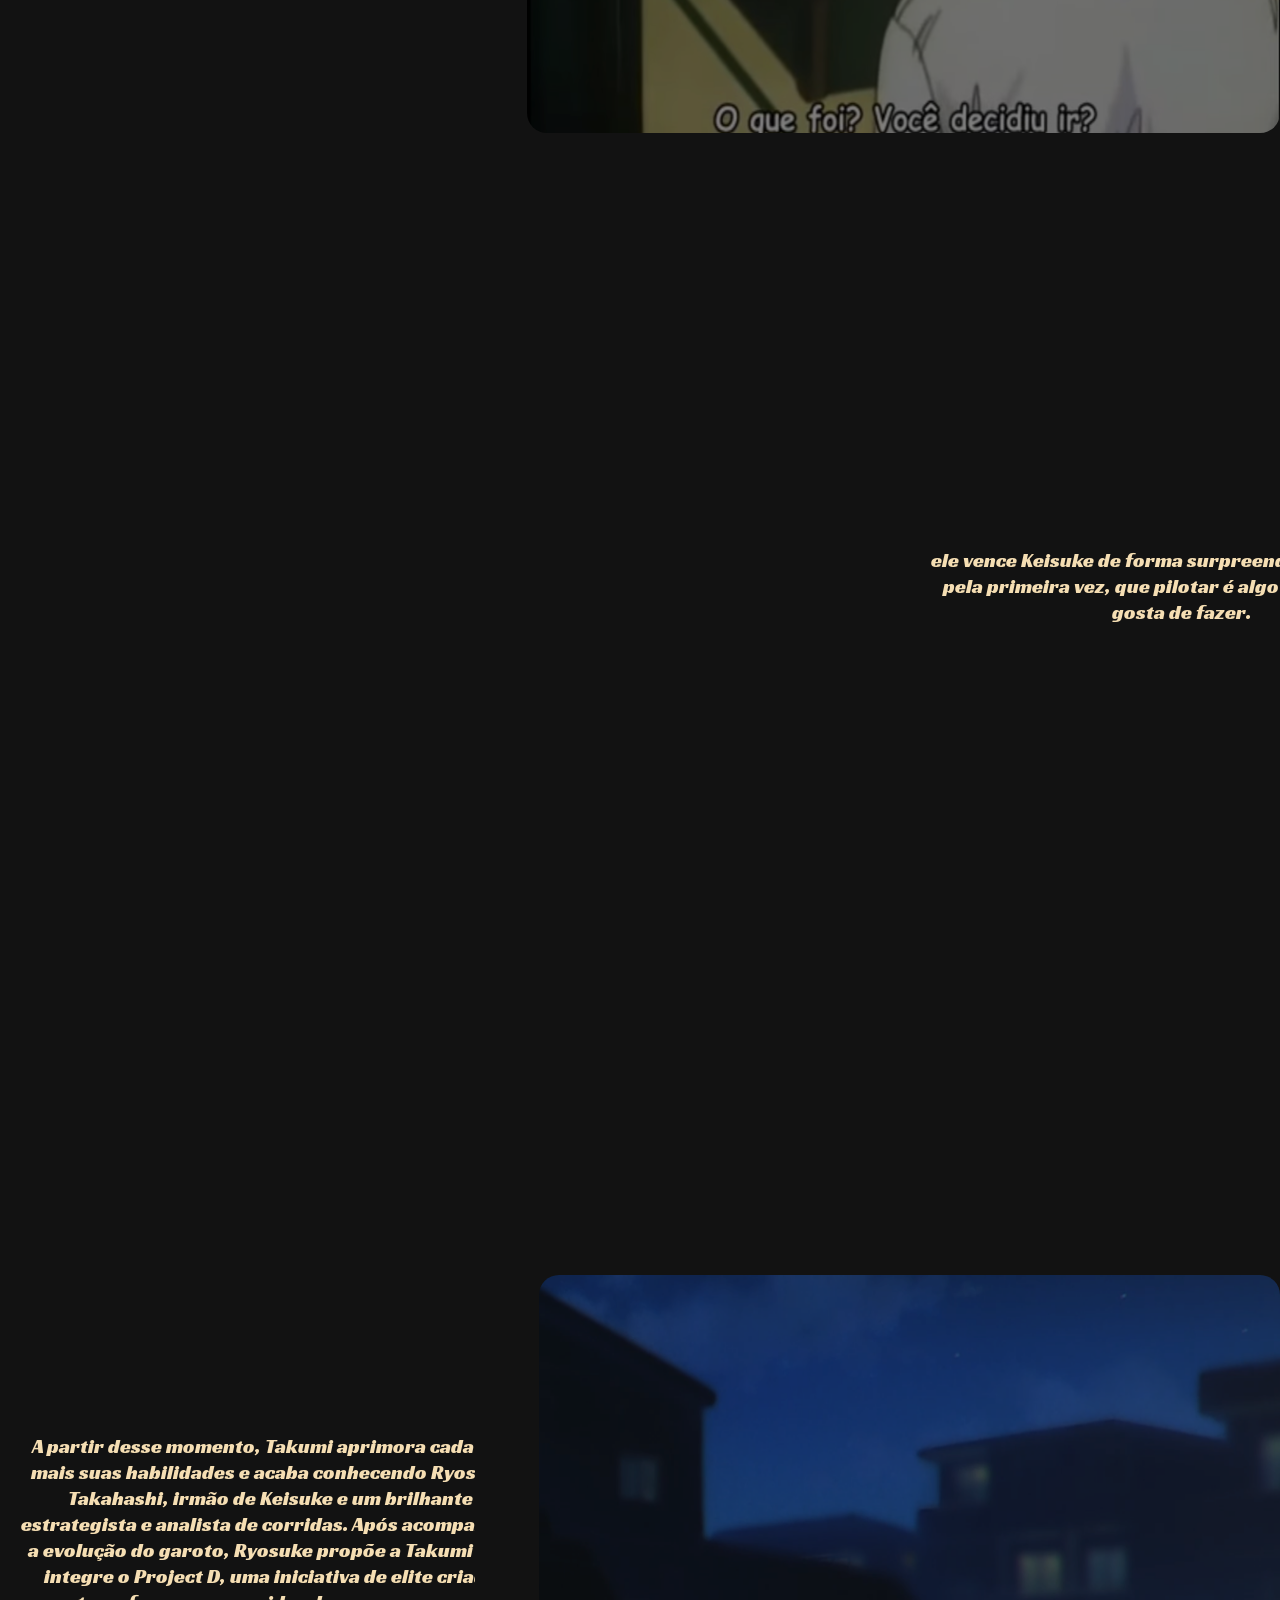
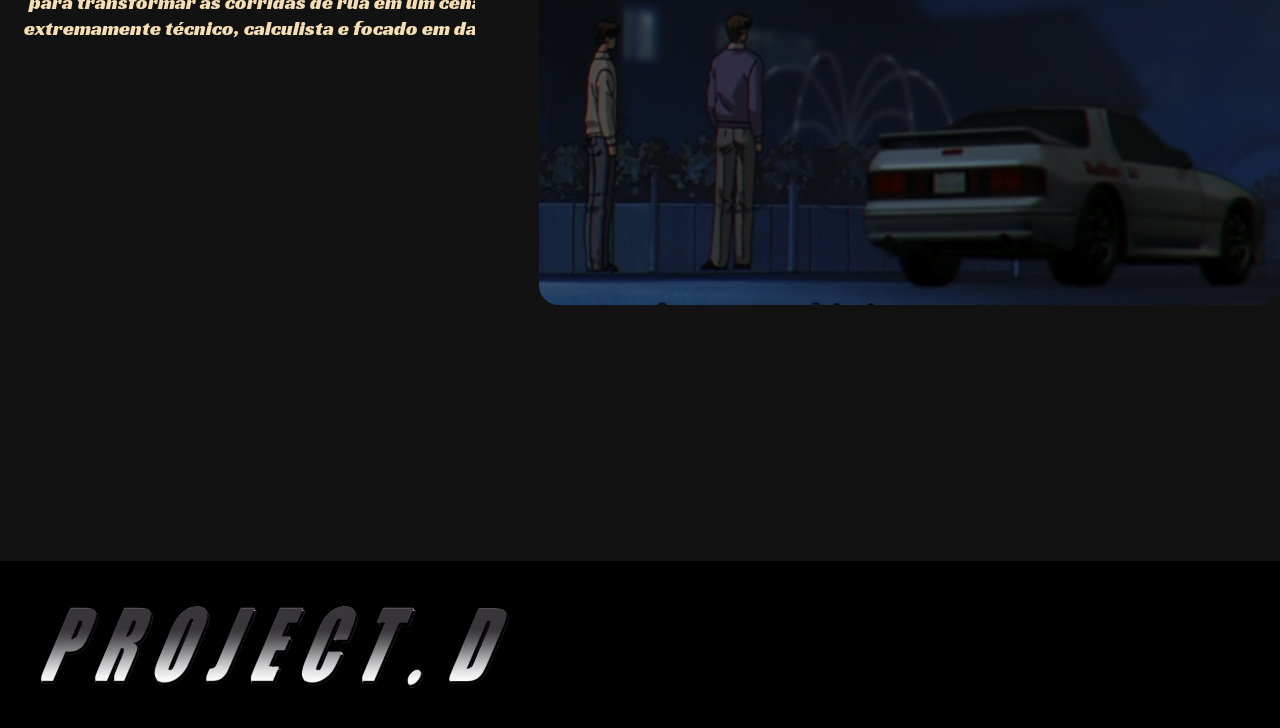
==== commit e34a288e: "Alterando e criando tela de cadastro, colocando sistema de fotos e campos" ====
--- a/public/index.html
+++ b/public/index.html
@@ -10,11 +10,11 @@
 <body>
     <header class="barra">
         <a href="index.html">
-            <img src="assets/imgs/Project_d_logo.webp" alt="Logo do Project D">
+            <img src="assets/imgs/Project_d_logo.png" alt="Logo do Project D">
         </a>
         <div class="btn-head">
-            <a href="">Login</a>
-            <a href="">Cadastrar</a>
+            <a href="login.html">Login</a>
+            <a href="cadastro.html">Cadastrar</a>
         </div>
     </header>
     <section class="video-container">
@@ -76,9 +76,27 @@
            </div>
             <img src="assets/imgs/desafio_pai.png" alt="">
         </section>
+        <section class="section">
+            <video autoplay loop muted playsinline>
+                <source src="assets/videos/takumi_vence.mp4" type="video/mp4">
+             </video>
+            <div class="textos">
+                <p>
+                      ele vence Keisuke de forma surpreendente e percebe, pela primeira vez, que pilotar é algo que realmente gosta de fazer.</p>       
+           </div>
+        </section>
+        <section class="section">
+            <div class="textos">
+                <p>
+                    A partir desse momento, Takumi aprimora cada vez mais suas habilidades e acaba conhecendo Ryosuke Takahashi,
+                    irmão de Keisuke e um brilhante estrategista e analista de corridas. Após acompanhar a evolução do garoto, Ryosuke propõe a Takumi que integre o Project D, uma iniciativa de elite criada para transformar as corridas de rua em um cenário extremamente técnico, 
+                    calculista e focado em dados.</p>       
+                </div>
+            <img src="assets/imgs/ryosuke_convida_takumi.png">
+        </section>
     </main>
-    <footer>
-
+    <footer class="footer-site">
+        <img src="assets/imgs/Project_d_logo.png" alt="">
     </footer>
 </body>
 </html>
--- a/public/assets/style.css
+++ b/public/assets/style.css
@@ -12,6 +12,7 @@
     overflow-x: hidden;
 }
 
+/* Variveis configuradas no VS Code*/
 :root{
     --cor-fundo-preto: #121212;
     --cor-fundo: #1b1e2d;
@@ -66,7 +67,7 @@
 
 .barra img{
     margin-left: 20px;
-    height: 120px;
+    height: 50px;
 }
 
 .btn-head{
@@ -149,3 +150,96 @@
     font-size: 200%;
     margin-bottom: 20%;
 }
+.footer-site{
+    background-color: black;
+    display: flex;
+    padding: 3%;
+}
+
+.footer-site img{
+    height: 10vh;
+
+}
+.cadastro{
+    background-image: url(imgs/wallpaper_wataru_takumi.webp);
+    background-size: cover;
+}
+
+.container-cadastro{
+    background-color: black;
+    display: flex;
+    justify-content: center;
+    align-items: center;
+    flex-direction: column;
+    height: 100vh;
+    width: 40%;
+}
+.container-cadastro label{
+    color: wheat;
+    overflow-y: hidden;
+}
+
+#logo{
+    height: 60px;
+    margin-bottom: 5vh;
+}
+
+.campo_foto{
+    height: 30vh;
+    border-radius: 50%;
+    margin-bottom: 5vh;
+    width: 15vw;
+    background-color: var(--cor-botao);
+    display: flex;
+    justify-content: center;
+    align-items: center;
+    padding: 10px;
+    overflow-y: hidden;
+}
+
+.foto_perfil{
+    border-radius: 50%;
+}
+
+.campo{
+    height: 40px;
+    width: 300px;
+    margin-bottom: 10px;
+    display: flex;
+    padding: 10px;
+    align-items: center;
+    border: 1px solid wheat;
+    background-color: #3b3e4f;
+    border-radius: 10px;
+    overflow-y: hidden;
+}
+
+.campo input{
+    background-color: transparent;
+    outline: none;
+    color: wheat;
+    margin-left: 5px;
+    border: none;
+    width: 280px;
+}
+.campo img{
+    height: 2vh;
+    width: 1vw;
+}
+
+.container-cadastro button{
+    margin-top: 20px;
+    height: 5vh;
+    width: 10vw;
+    border-radius: 10px;
+    transition: 0.5s;
+    border: 1px solid wheat;
+    background-color: var(--cor-botao);
+    color: wheat;
+}
+
+.container-cadastro button:hover{
+    background-color: wheat;
+    color: var(--cor-botao);
+}
+
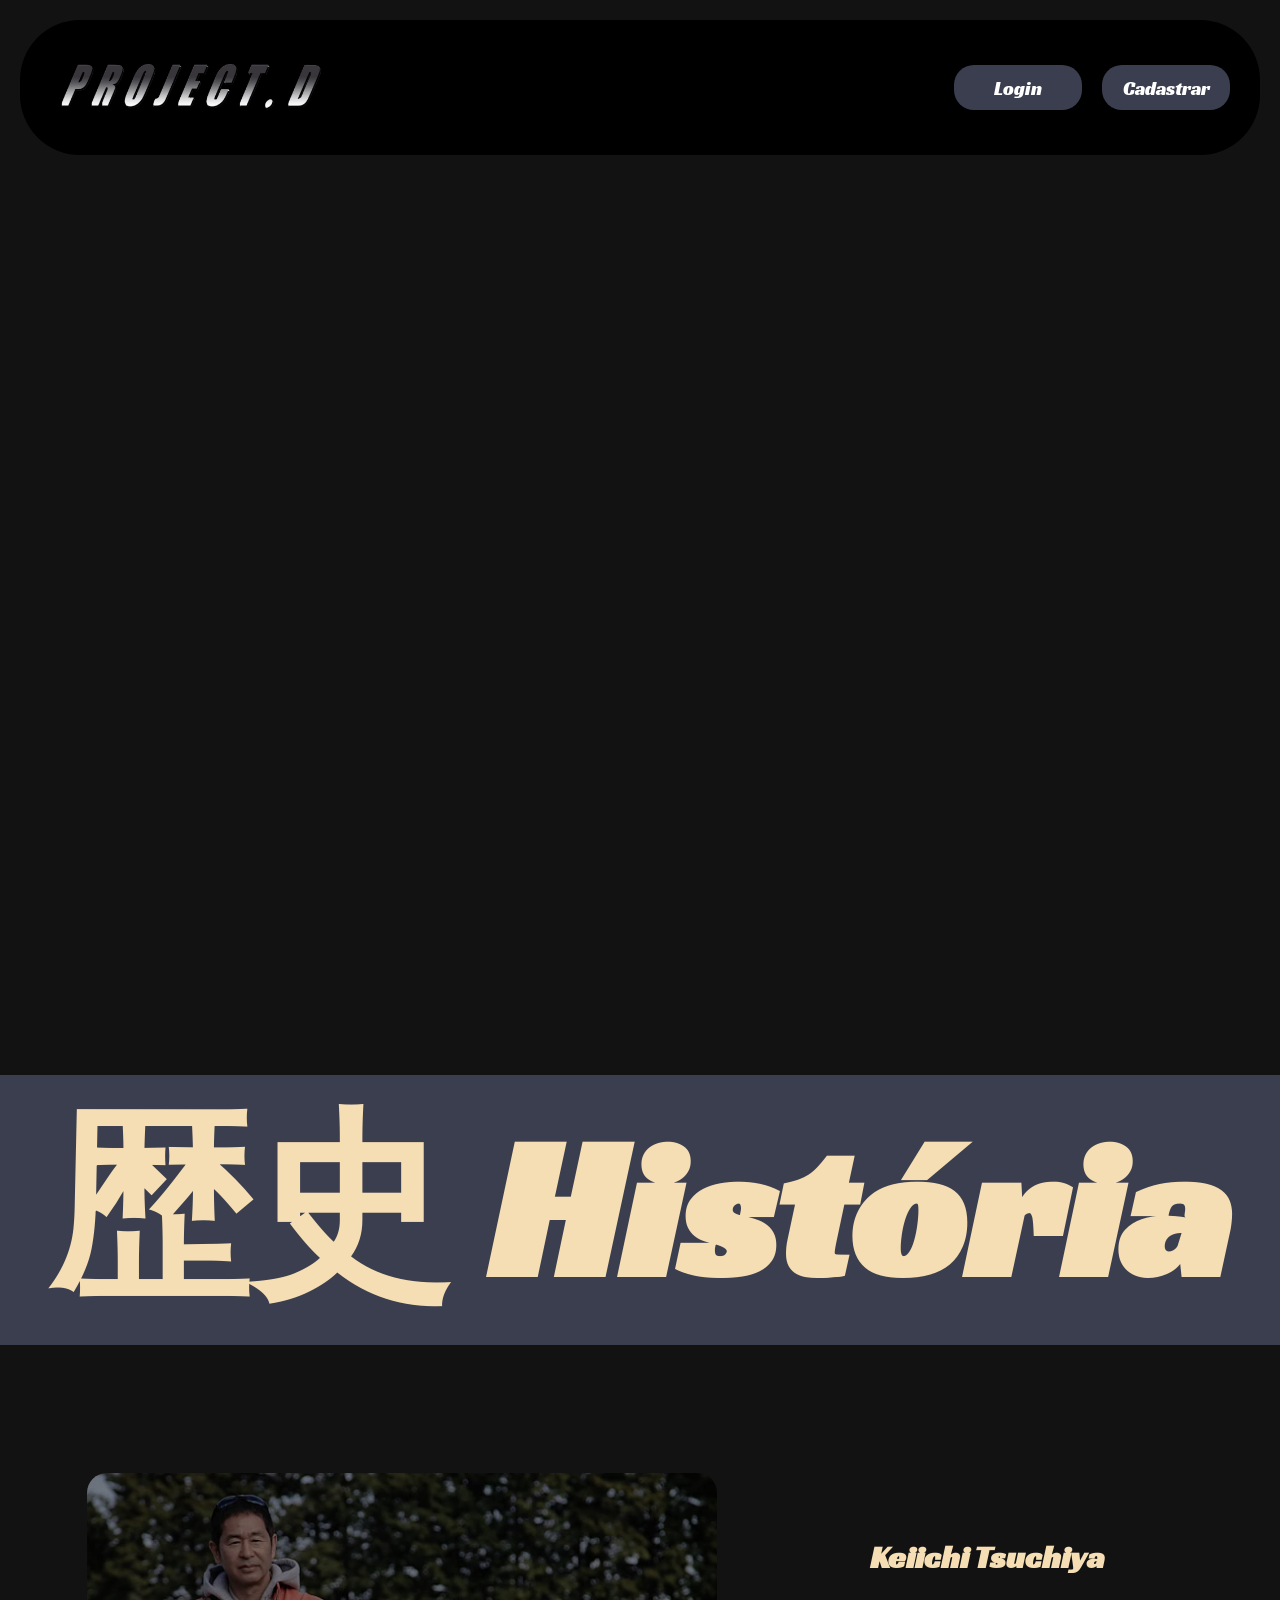
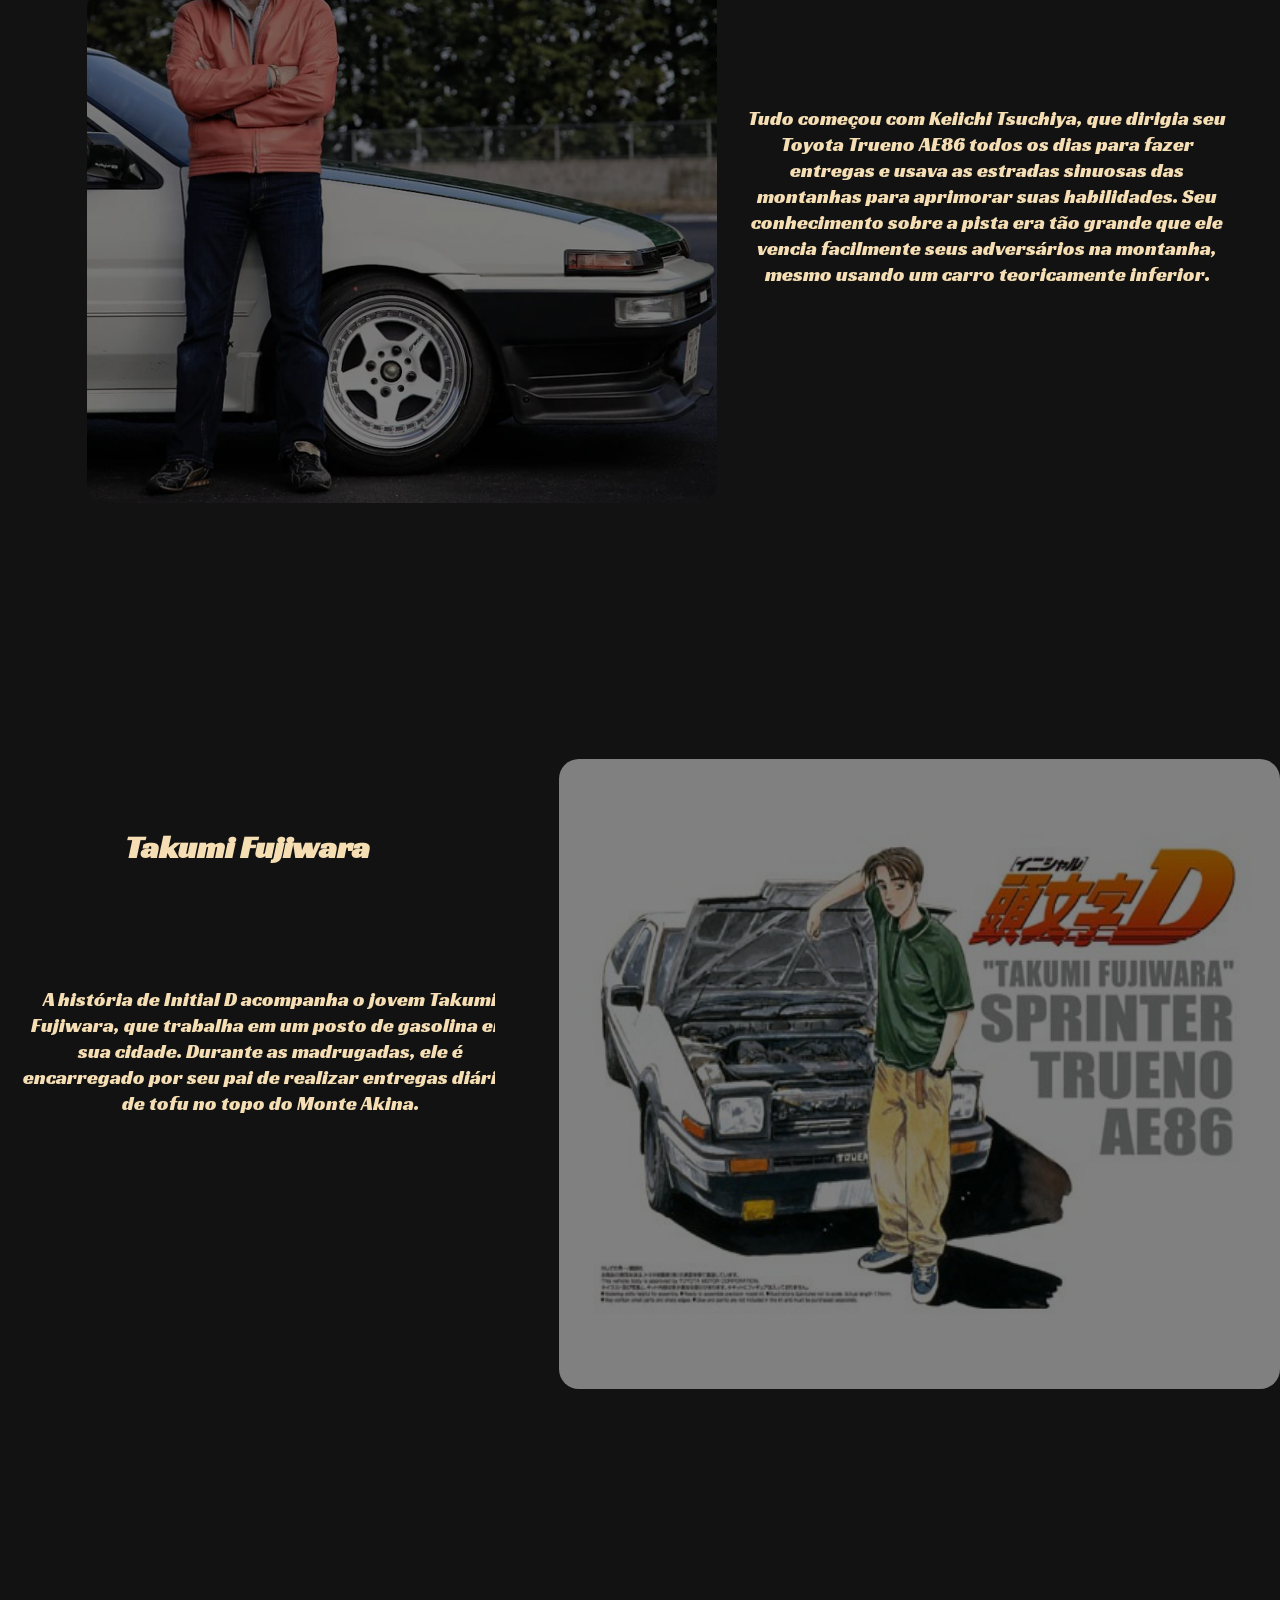
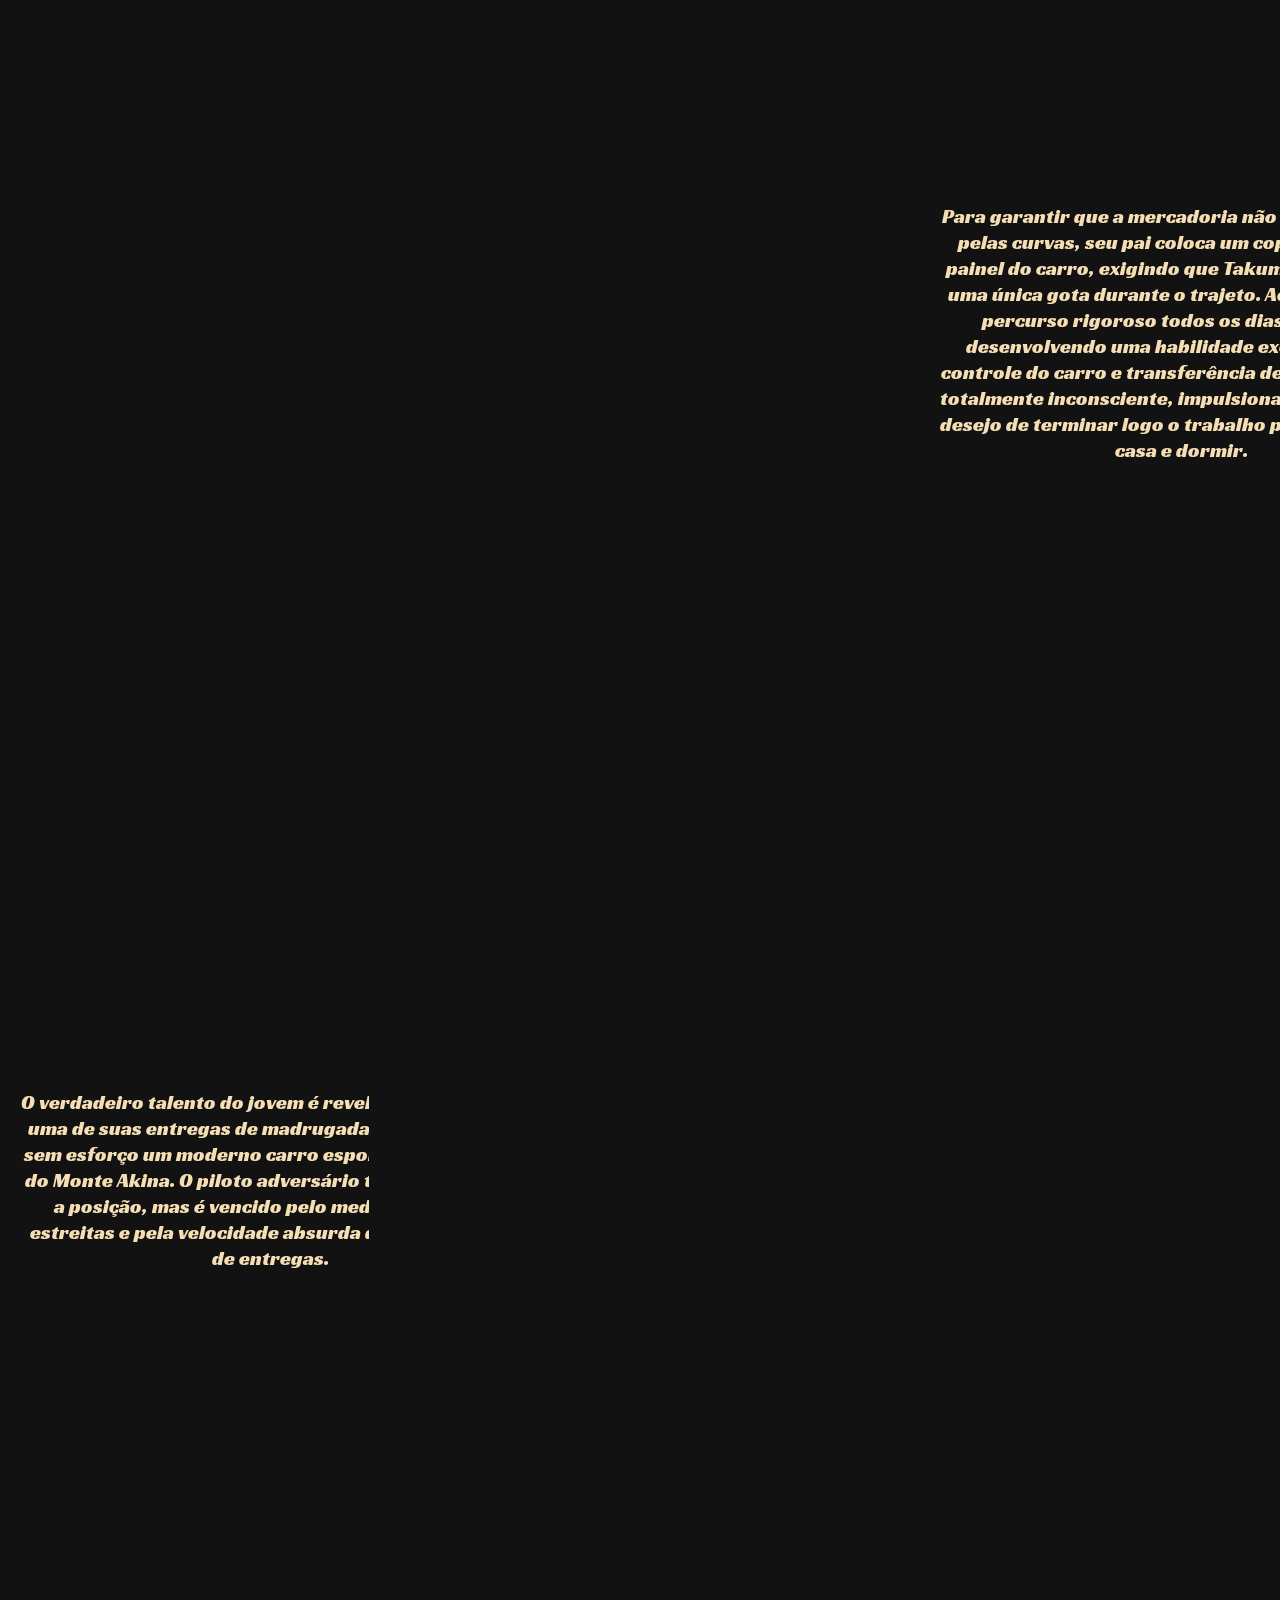
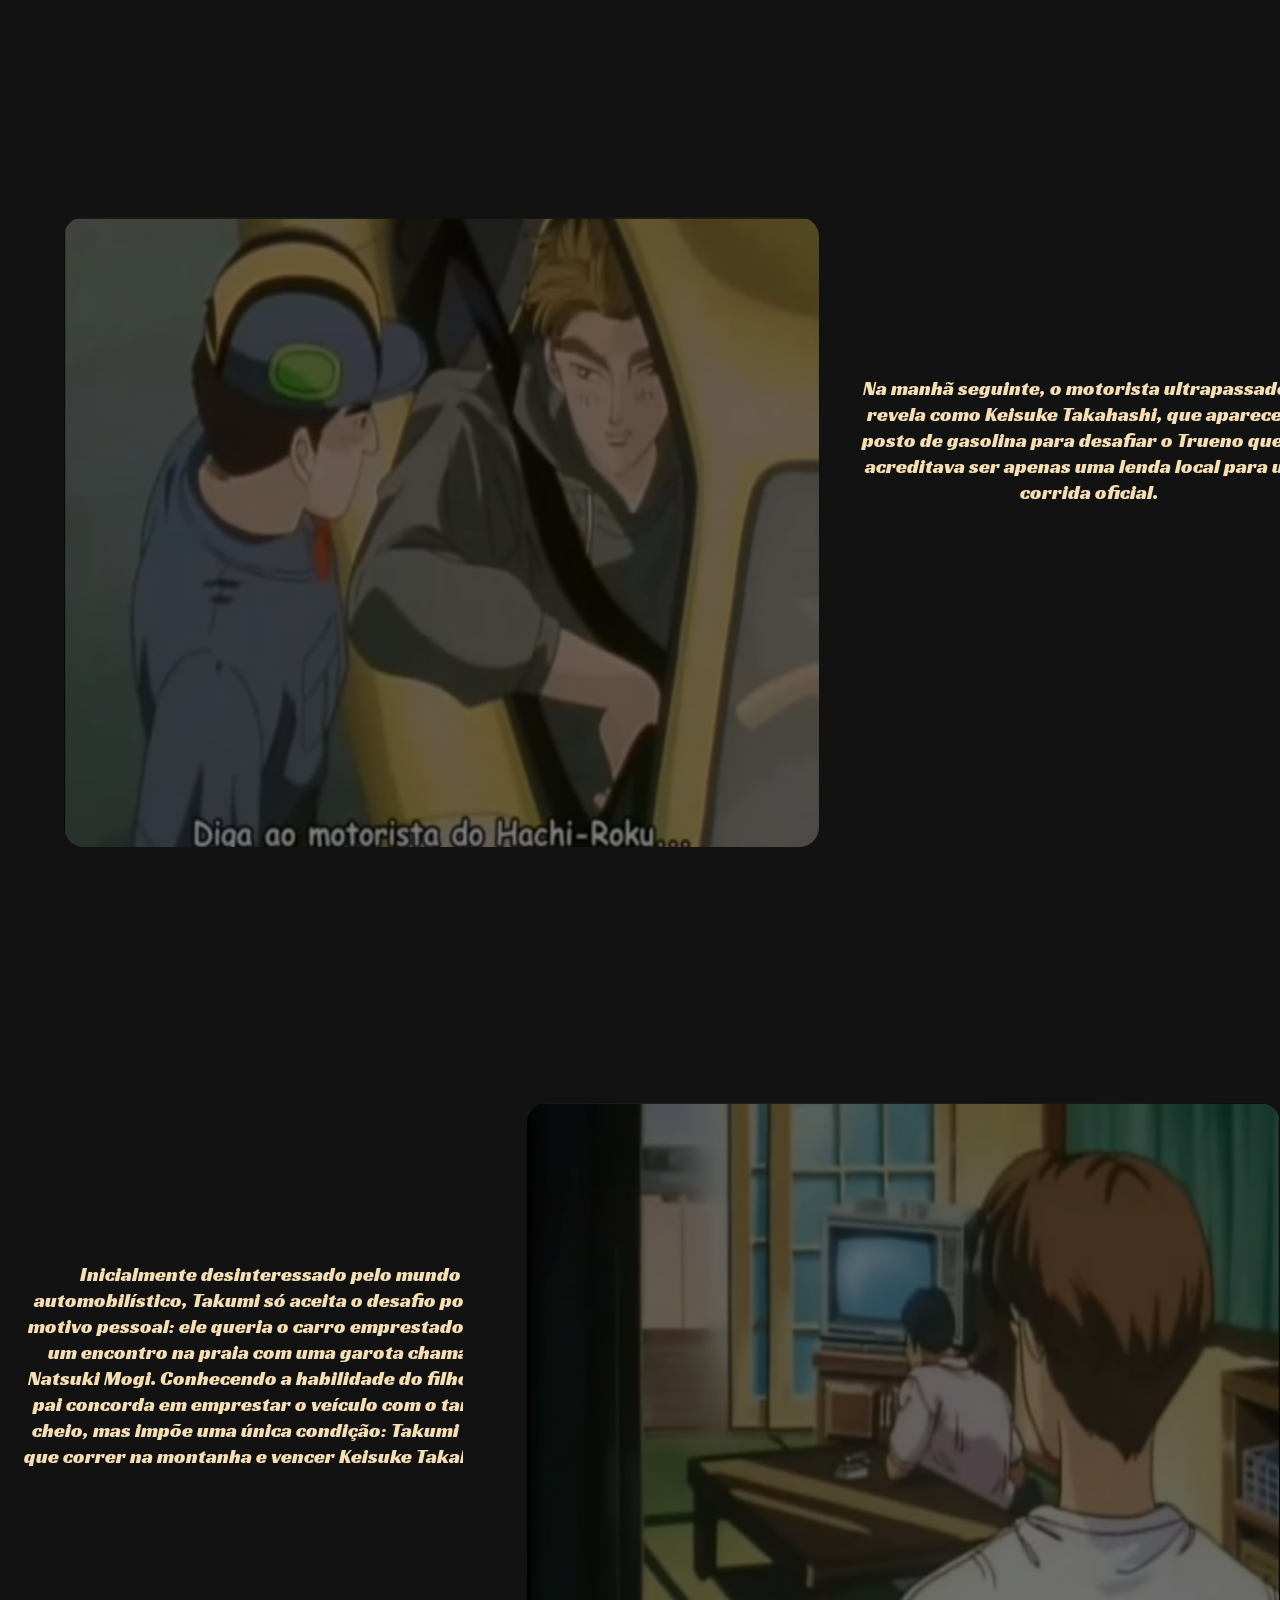
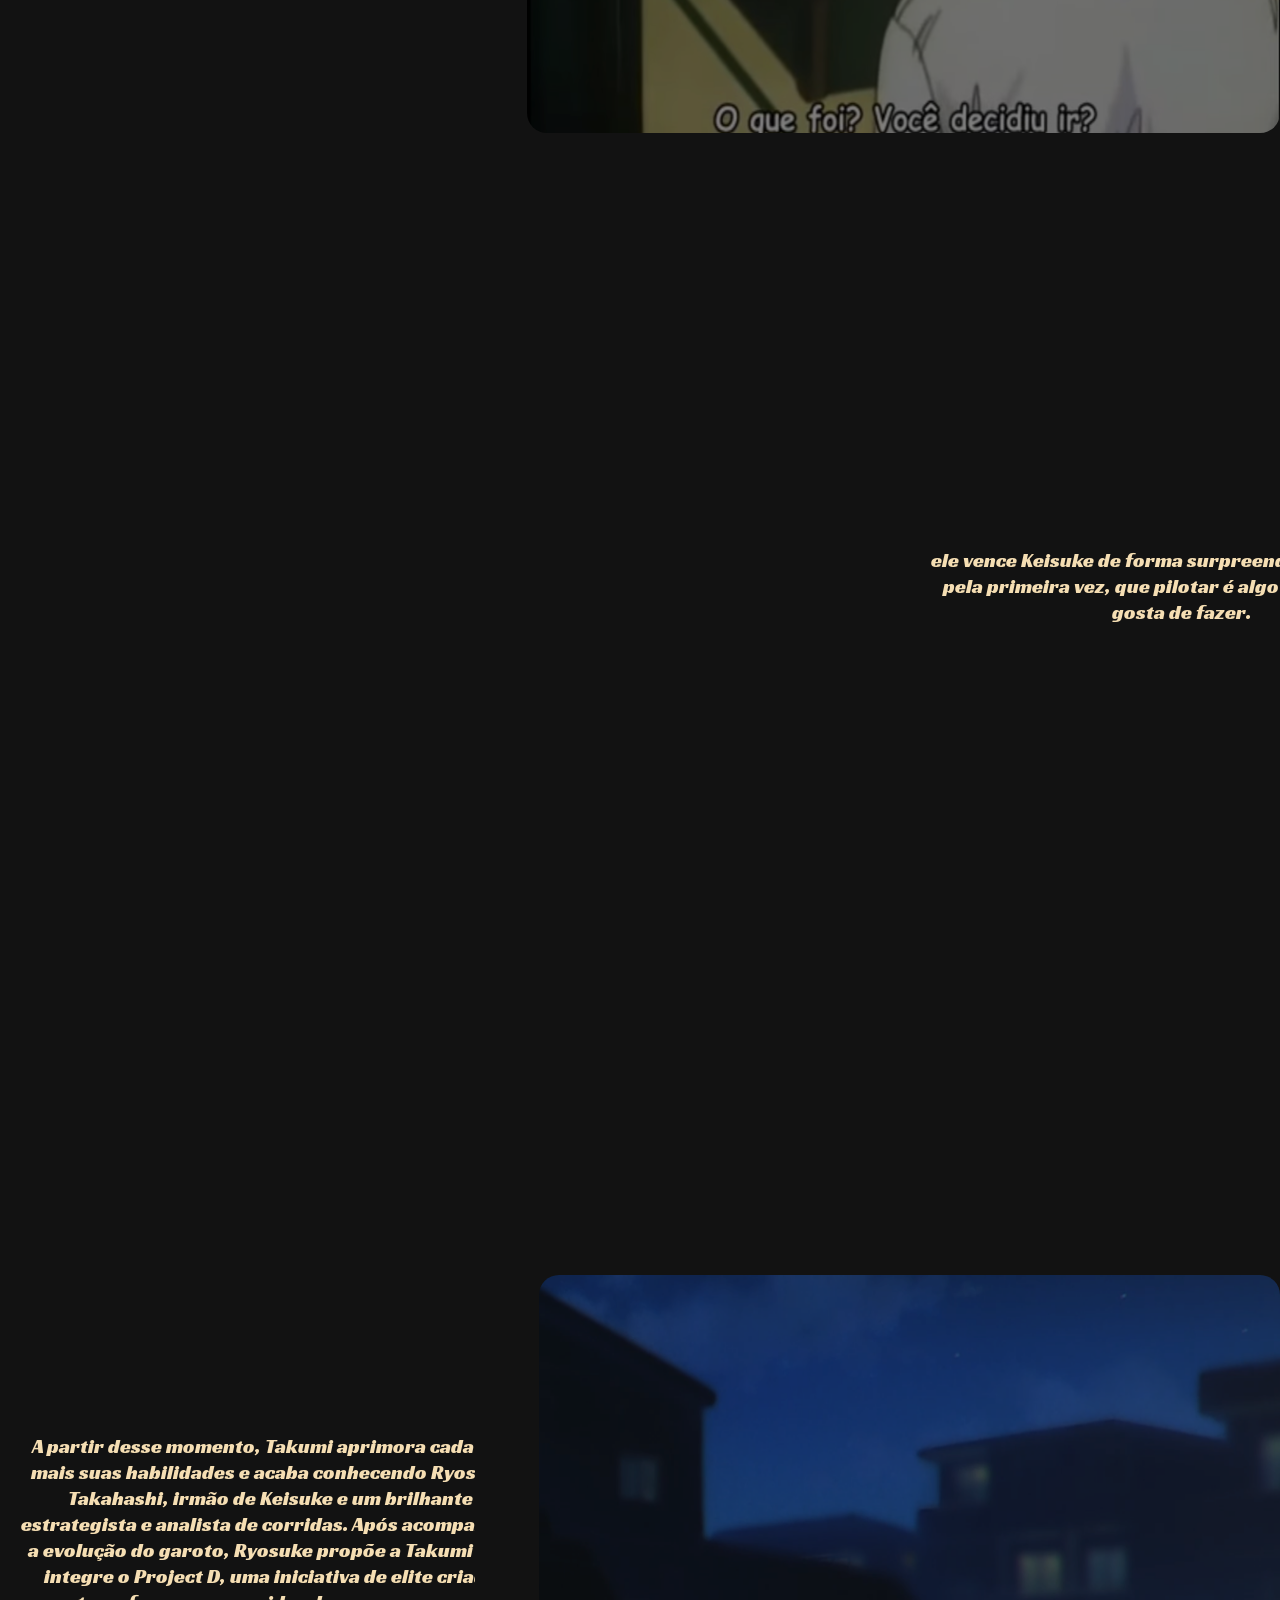
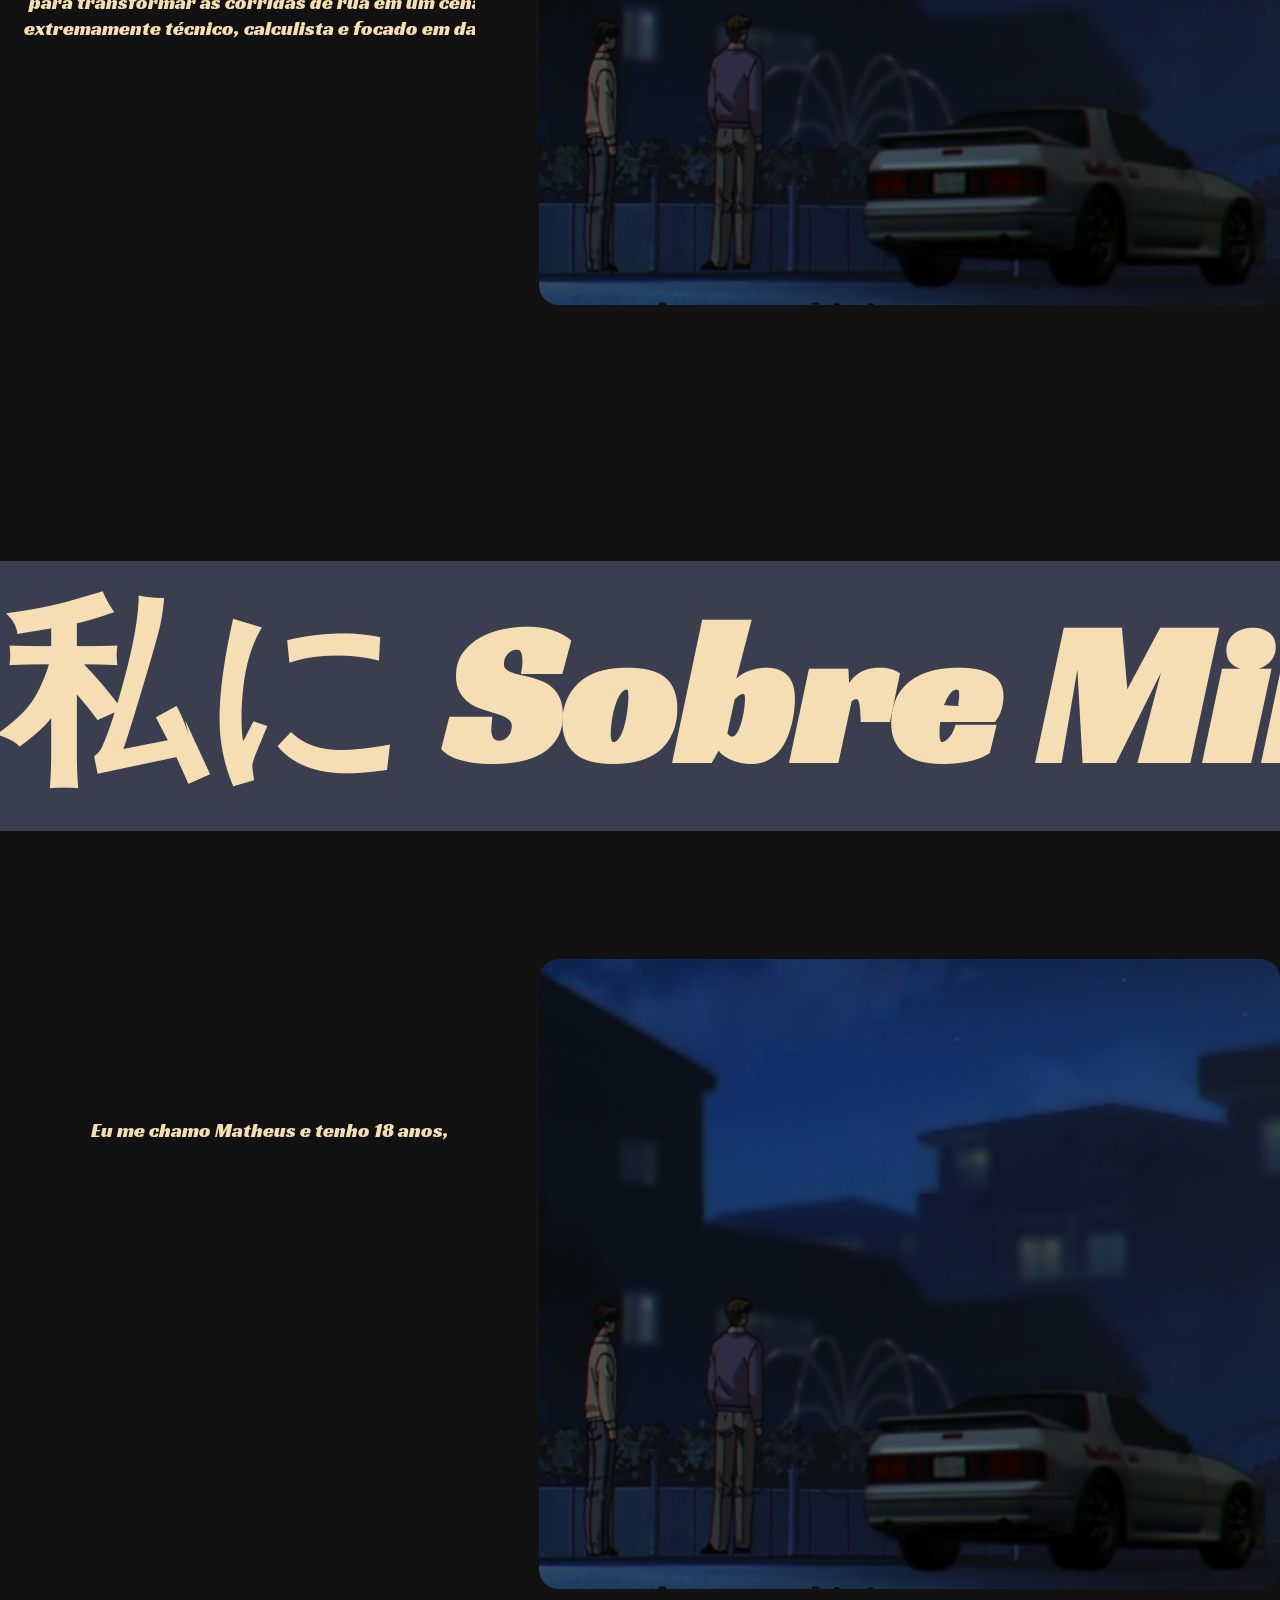
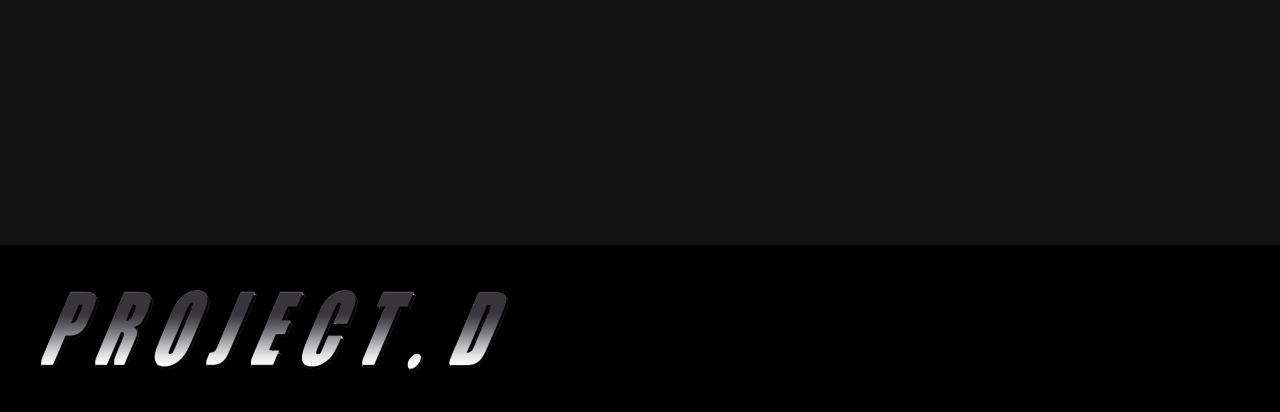
==== commit 7d48cb0f: "Adicionando tela de login funcional, adicionando a página das dashboards e começando a estilizar, e " ====
--- a/public/index.html
+++ b/public/index.html
@@ -91,7 +91,15 @@
                     A partir desse momento, Takumi aprimora cada vez mais suas habilidades e acaba conhecendo Ryosuke Takahashi,
                     irmão de Keisuke e um brilhante estrategista e analista de corridas. Após acompanhar a evolução do garoto, Ryosuke propõe a Takumi que integre o Project D, uma iniciativa de elite criada para transformar as corridas de rua em um cenário extremamente técnico, 
                     calculista e focado em dados.</p>       
-                </div>
+            </div>
+            <img src="assets/imgs/ryosuke_convida_takumi.png">
+        </section>
+        <h1>私に Sobre Mim</h1>
+        <section class="section">
+            <div class="textos">
+                <p>
+                   Eu me chamo Matheus e tenho 18 anos,</p>       
+            </div>
             <img src="assets/imgs/ryosuke_convida_takumi.png">
         </section>
     </main>
--- a/public/assets/style.css
+++ b/public/assets/style.css
@@ -19,6 +19,7 @@
     --cor-botao: #3b3e4f;
 }
 
+/* Estilizações do Index*/
 body{
     background-color: var(--cor-fundo-preto);
 }
@@ -160,6 +161,8 @@
     height: 10vh;
 
 }
+
+/* Estilização do Cadastro */
 .cadastro{
     background-image: url(imgs/wallpaper_wataru_takumi.webp);
     background-size: cover;
@@ -168,15 +171,17 @@
 .container-cadastro{
     background-color: black;
     display: flex;
-    justify-content: center;
-    align-items: center;
-    flex-direction: column;
-    height: 100vh;
-    width: 40%;
+    justify-content: space-evenly;
+    align-items: center;
+    flex-direction: row;
+    height: 100vh;
+    width: 50%;
+    padding: 10px;
 }
 .container-cadastro label{
     color: wheat;
     overflow-y: hidden;
+    font-size: 20px;
 }
 
 #logo{
@@ -186,6 +191,7 @@
 
 .campo_foto{
     height: 30vh;
+    width: 1vw;
     border-radius: 50%;
     margin-bottom: 5vh;
     width: 15vw;
@@ -193,7 +199,7 @@
     display: flex;
     justify-content: center;
     align-items: center;
-    padding: 10px;
+
     overflow-y: hidden;
 }
 
@@ -202,15 +208,14 @@
 }
 
 .campo{
-    height: 40px;
-    width: 300px;
+    height: 60px;
+    width: 400px;
     margin-bottom: 10px;
     display: flex;
     padding: 10px;
     align-items: center;
-    border: 1px solid wheat;
+    border-bottom: 2px solid wheat;
     background-color: #3b3e4f;
-    border-radius: 10px;
     overflow-y: hidden;
 }
 
@@ -218,9 +223,10 @@
     background-color: transparent;
     outline: none;
     color: wheat;
-    margin-left: 5px;
+    margin-left: 10px;
     border: none;
-    width: 280px;
+    font-size: 18px;
+    width: 380px;
 }
 .campo img{
     height: 2vh;
@@ -228,9 +234,10 @@
 }
 
 .container-cadastro button{
-    margin-top: 20px;
+    font-size: 20px;
+    margin-top: 50px;
     height: 5vh;
-    width: 10vw;
+    width: 100%;
     border-radius: 10px;
     transition: 0.5s;
     border: 1px solid wheat;
@@ -242,4 +249,148 @@
     background-color: wheat;
     color: var(--cor-botao);
 }
-
+.shake{
+    border-color: red !important ;
+    animation: shake 0.5s;
+}
+.mensagem_erro{
+    color: red;
+    font-size: 18px;
+    visibility: hidden;
+}
+@keyframes shake{
+    0%,
+    100% {
+        transform: translateX(0);
+    }
+    10%,
+    30%,
+    50%,
+    70%,
+    90% {
+        transform: translateX(-5px);
+    }
+    20%,
+    40%,
+    60%,
+    80%{
+        transform: translateX(5px);
+    }
+
+}
+.erro{
+    color: rgb(182, 22, 22);
+    font-size: 15px;
+    border-left: solid red 5px;
+    background-color: rgb(252, 98, 98);
+    padding: 20px;
+}
+
+.sucesso{
+    color: green;
+    font-size: 15px;
+    border-left: solid green 5px;
+    background-color: rgb(67, 165, 67);
+    padding: 20px;
+}
+.senhaFraca{
+    color: red;
+    margin-left: 10px;
+}
+.senhaMedia{
+    color: yellow;
+    margin-left: 10px;
+}
+.senhaForte{
+    color: rgb(1, 189, 1);
+    margin-left: 10px;
+}
+
+.semaforo-container{
+    display: flex;
+    align-items: center;
+    margin-top: 20px;
+    margin-bottom: 20px;
+}
+
+.luz{
+    border-radius: 50%;
+    height: 20px;
+    width: 20px;
+    background-color: #3b3e4f;
+}
+
+.apagada{
+    background-color: #3b3e4f;
+}
+
+.fraca{
+    background-color: red;
+}
+
+.media{
+    background-color: yellow;
+}
+
+.forte{
+    background-color: rgb(2, 211, 2);
+}
+
+/* Estilização do Login */
+.container-login{
+    background-color: black;
+    display: flex;
+    justify-content: space-evenly;
+    align-items: center;
+    flex-direction: column;
+    height: 100vh;
+    width: 50%;
+    padding: 10px;
+}
+.container-login label{
+    color: wheat;
+    font-size: 18px;
+}
+
+.container-login button{
+    font-size: 20px;
+    margin-top: 50px;
+    height: 5vh;
+    width: 100%;
+    border-radius: 10px;
+    transition: 0.5s;
+    border: 1px solid wheat;
+    background-color: var(--cor-botao);
+    color: wheat;
+}
+
+.container-login button:hover{
+    background-color: wheat;
+    color: var(--cor-botao);
+}
+.login{
+    background-image: url(imgs/wallpaper_trueno.jpg);
+    background-size: cover;
+}
+
+/* Estilizações do menu lateral Dashboard */
+
+.container-menu{
+    background-color: black;
+    border-radius: 0px 20px 20px  0px;
+    width: 20%;
+    height: 100vh;
+    display: flex;
+    justify-content: center;
+    align-items: center;
+    flex-direction: column;
+}
+
+.btn-head.menu{
+    flex-direction: column;
+}
+
+.btn-head.menu a.active{
+    background-color: white;
+    color: var(--cor-botao);
+}
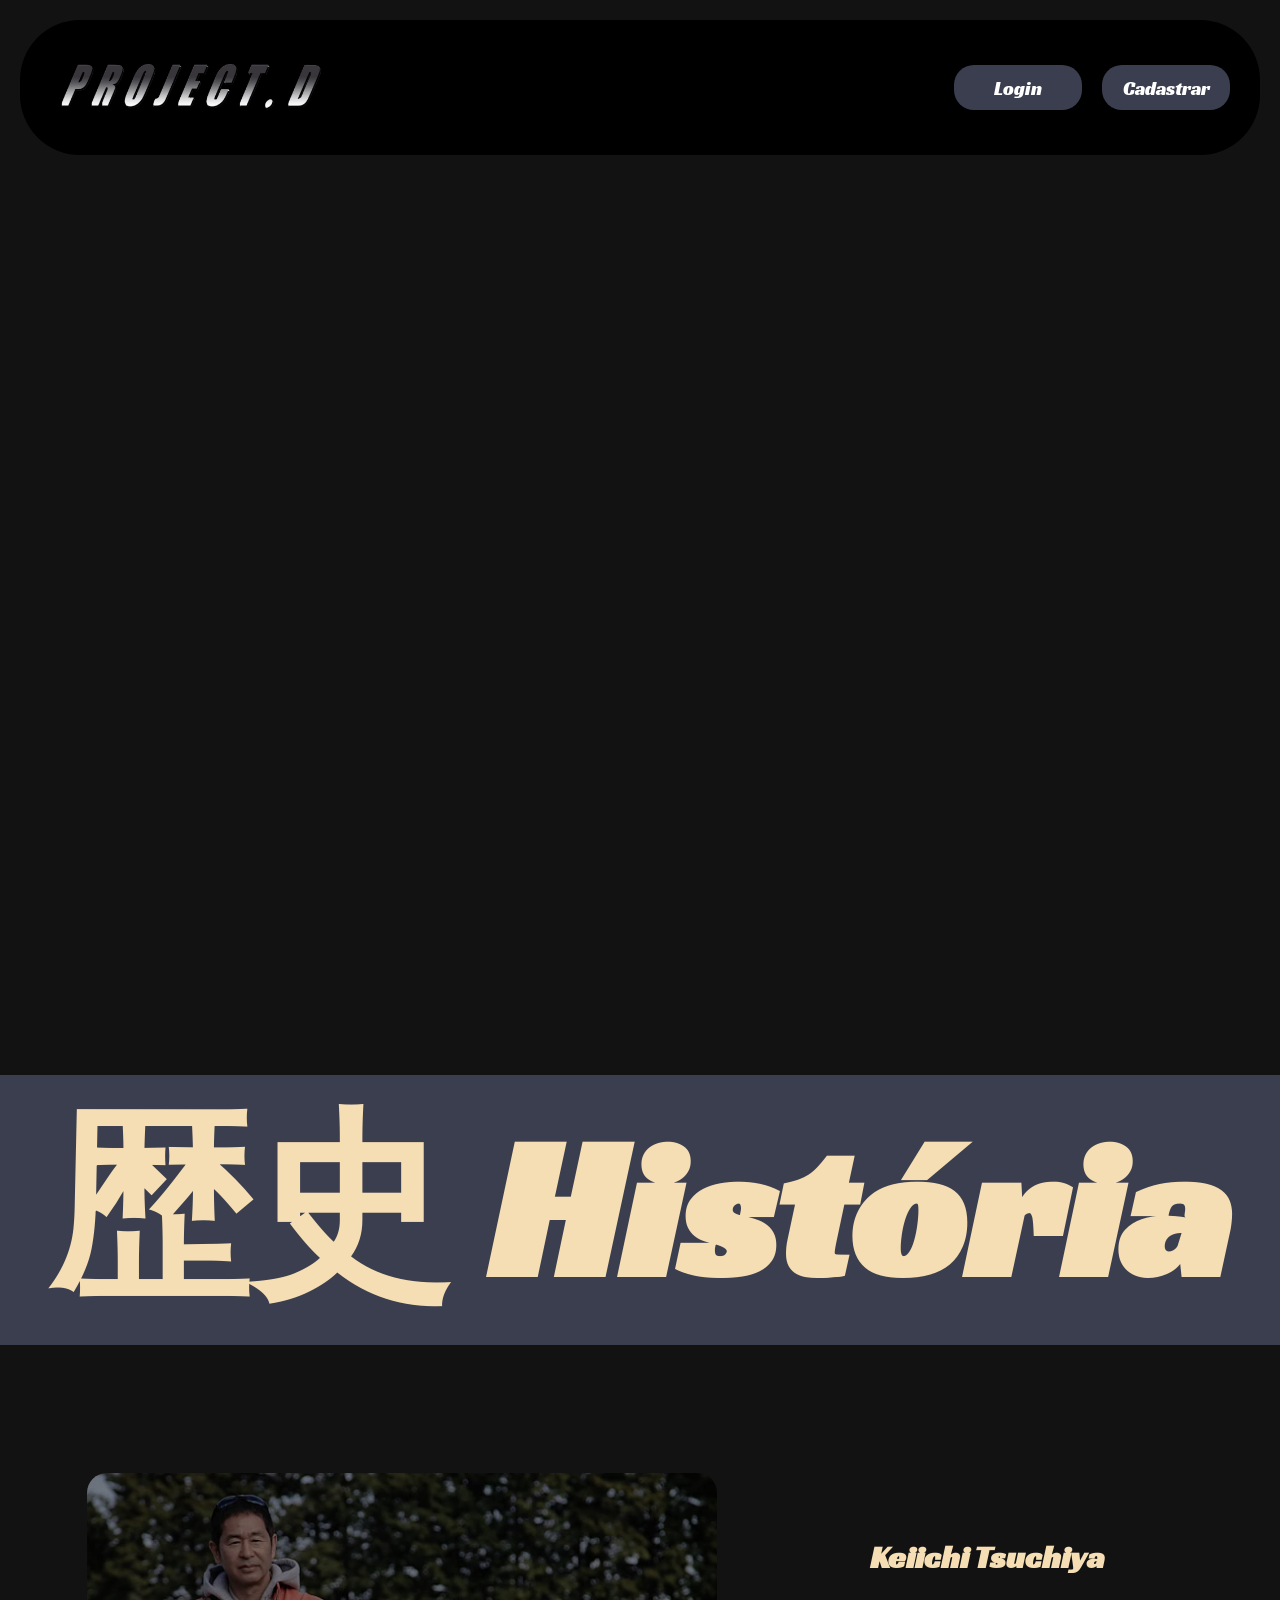
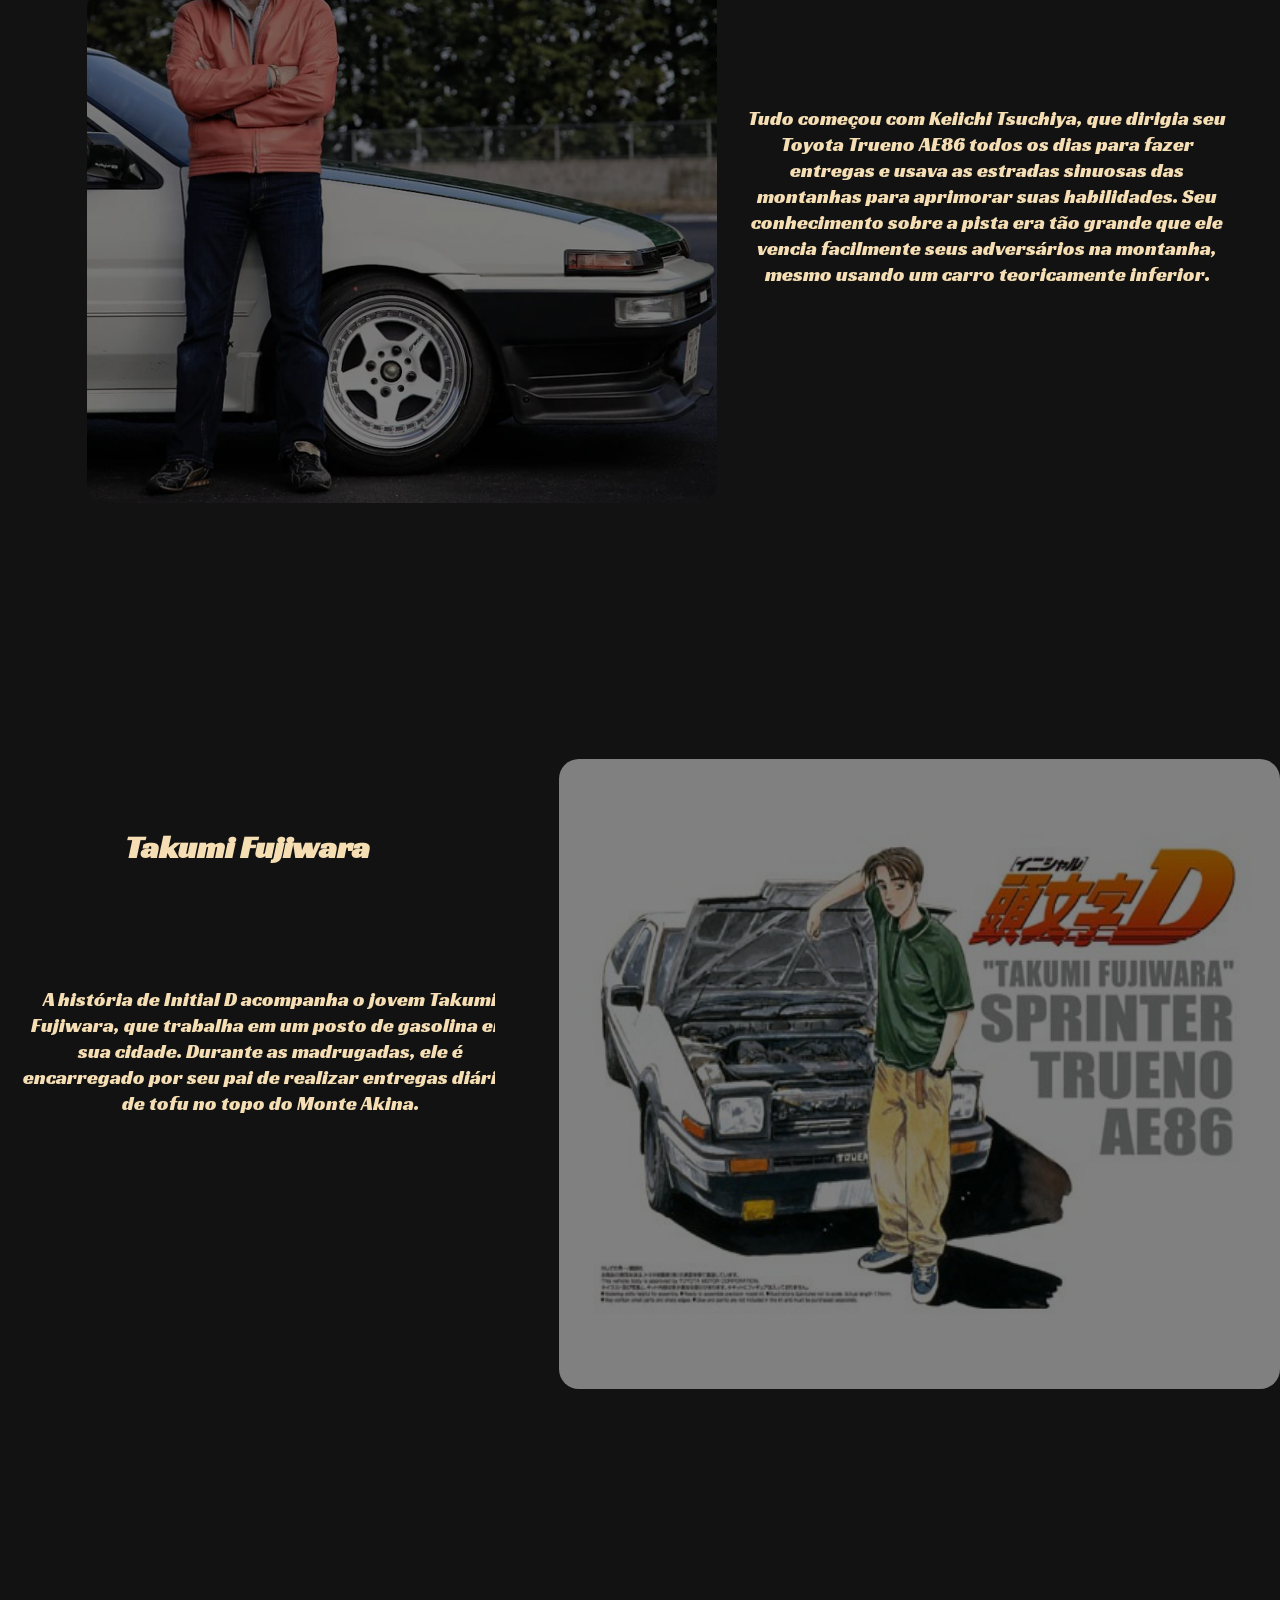
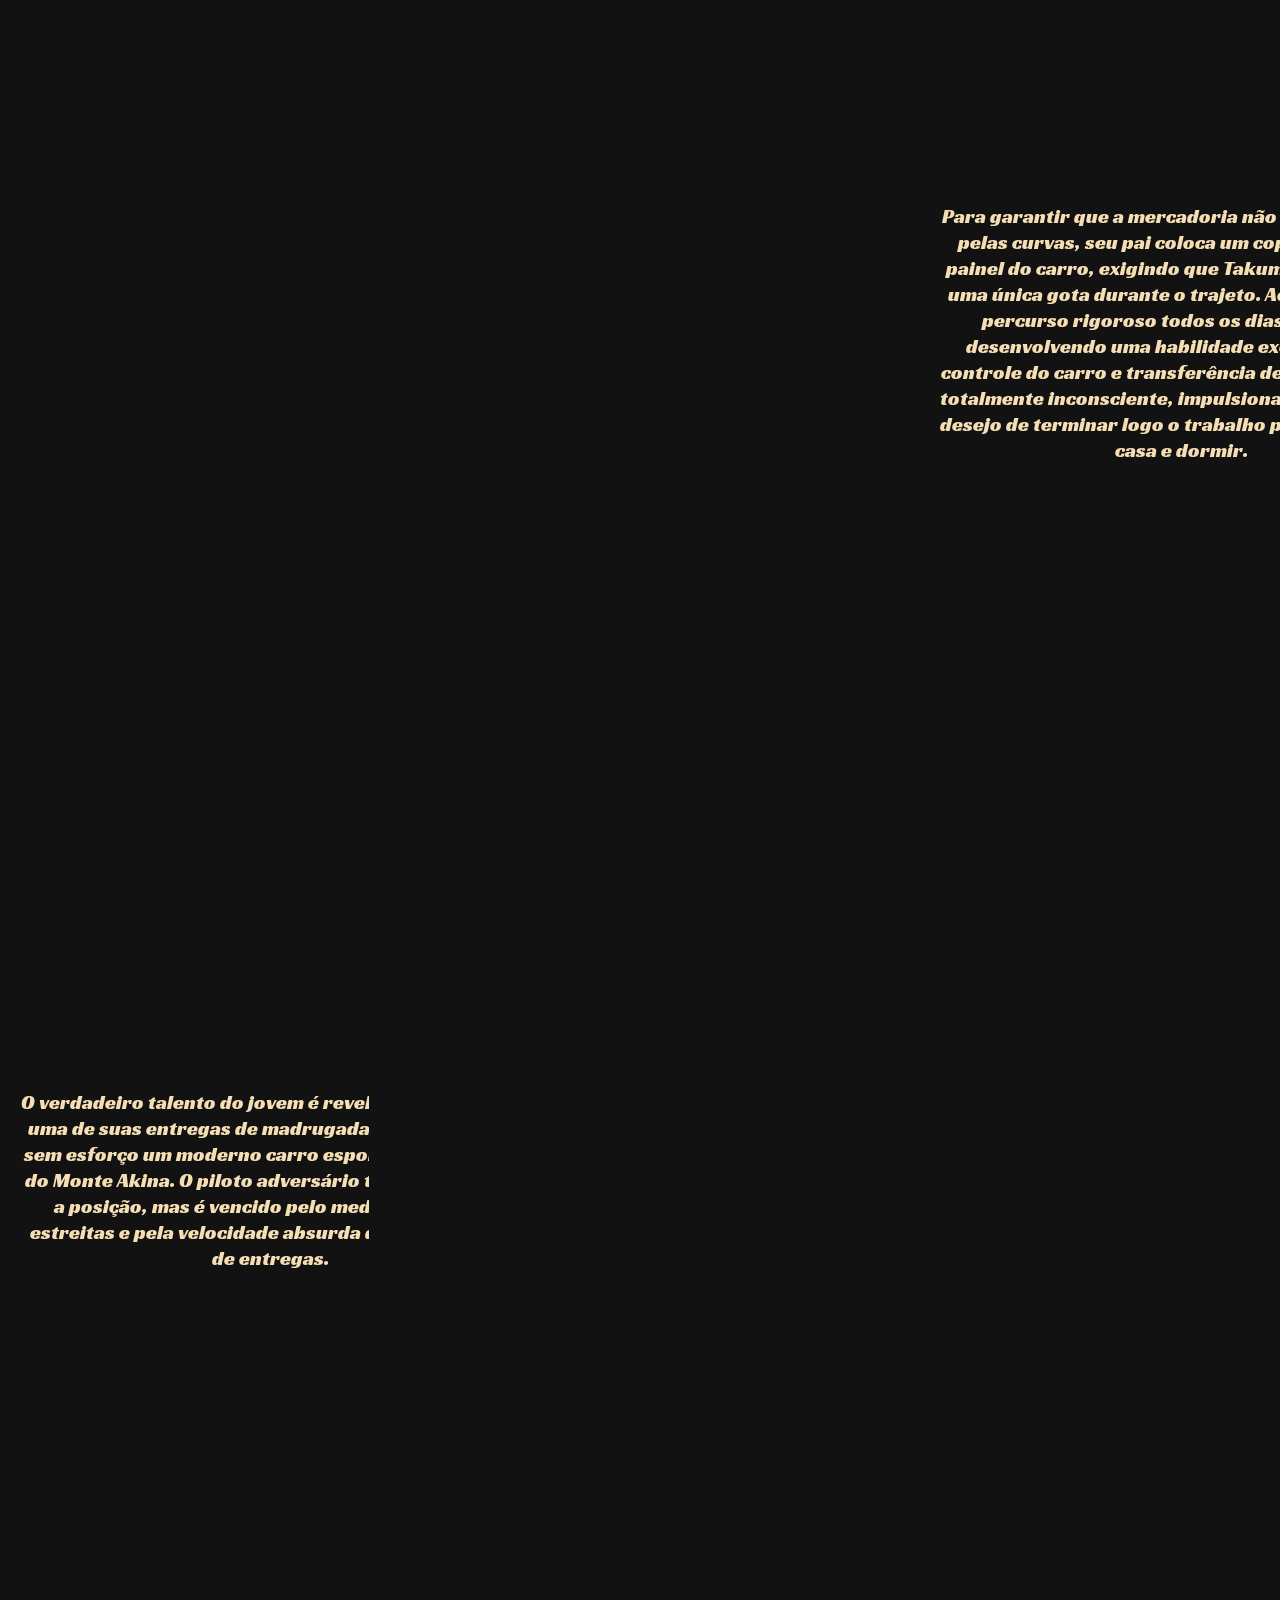
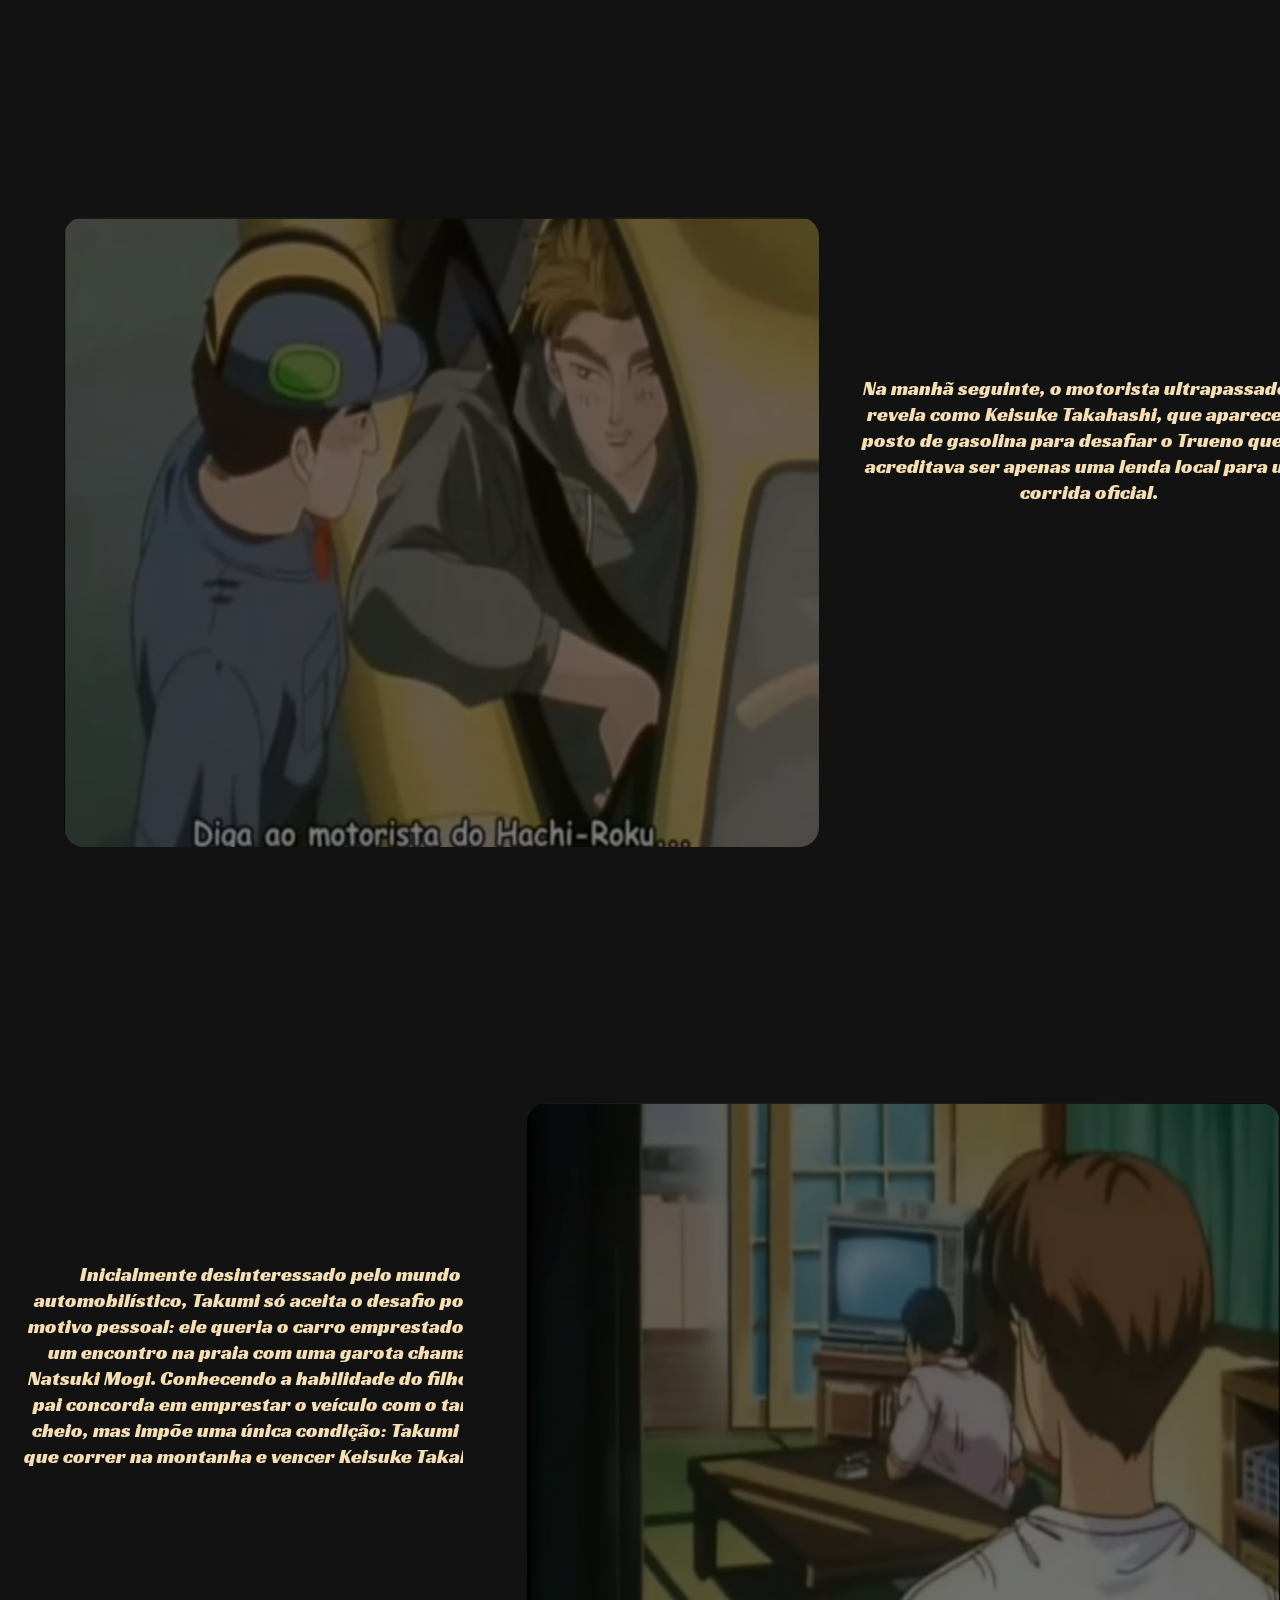
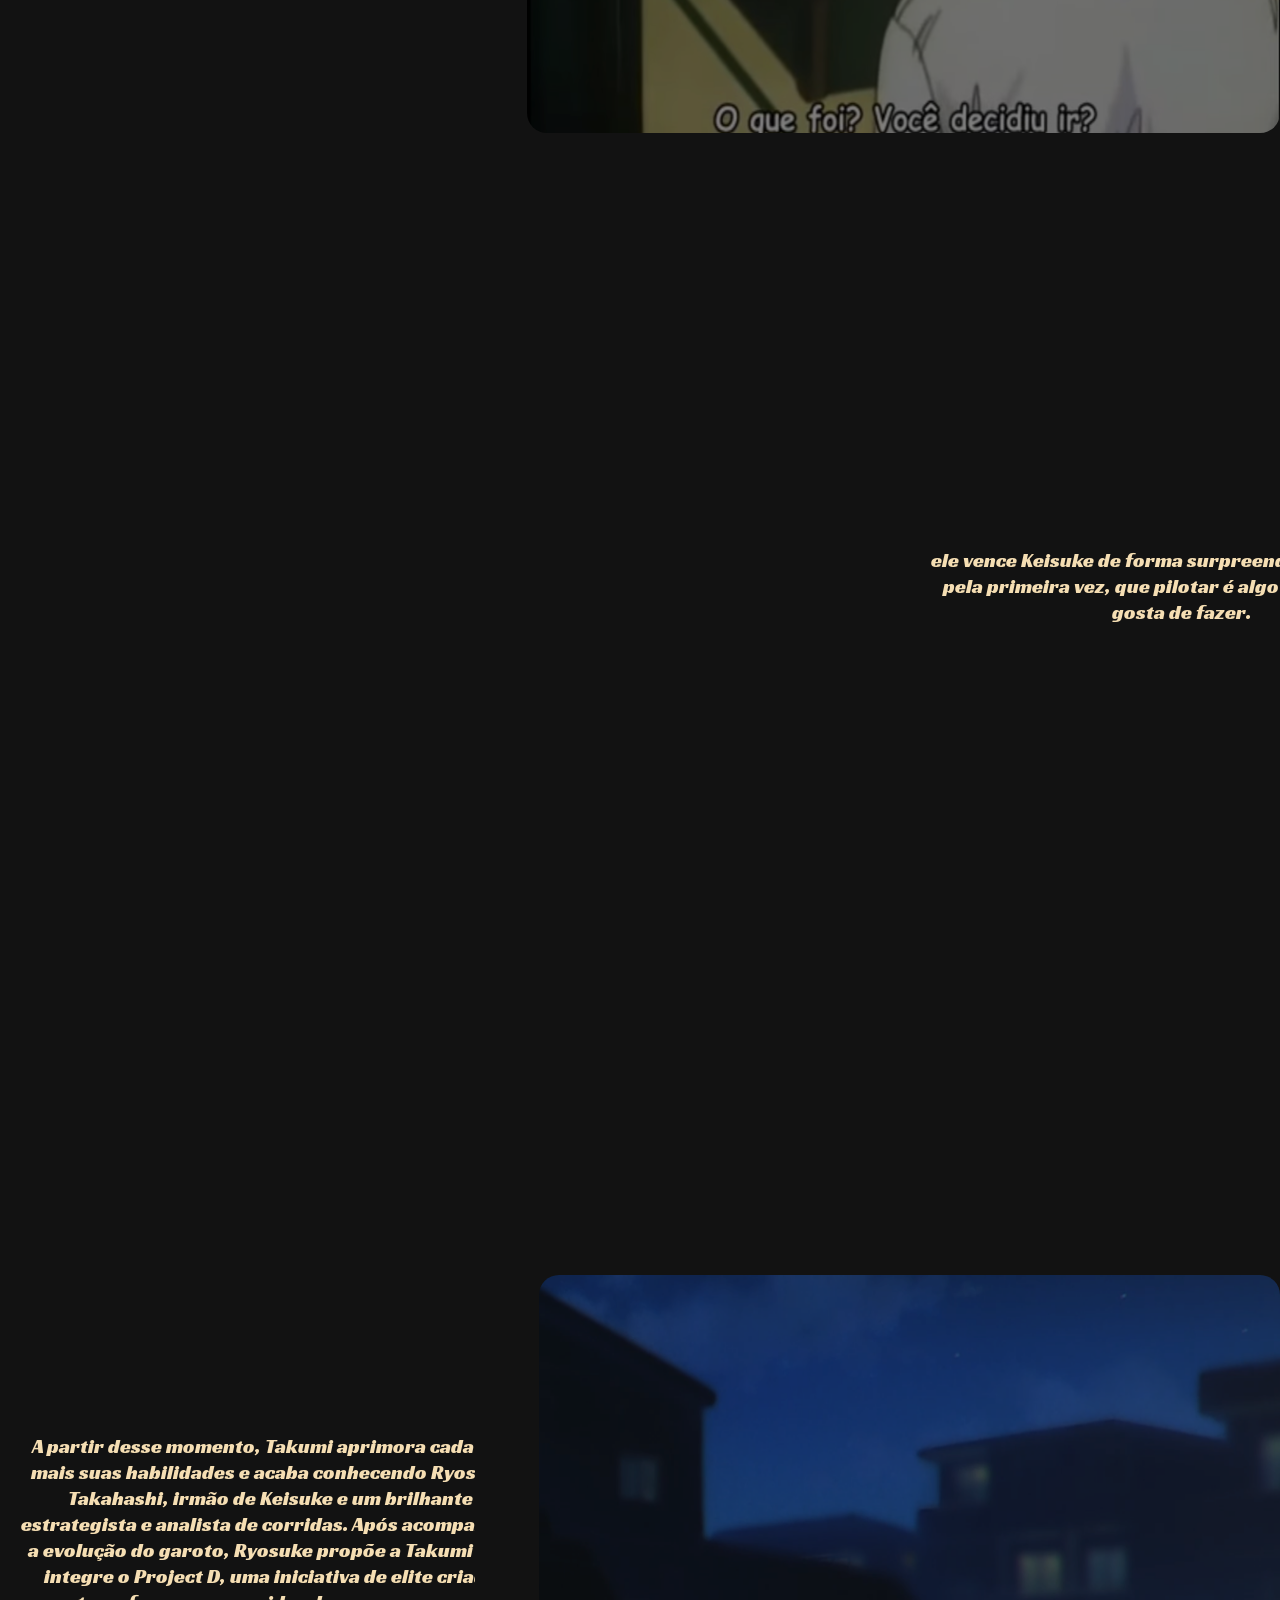
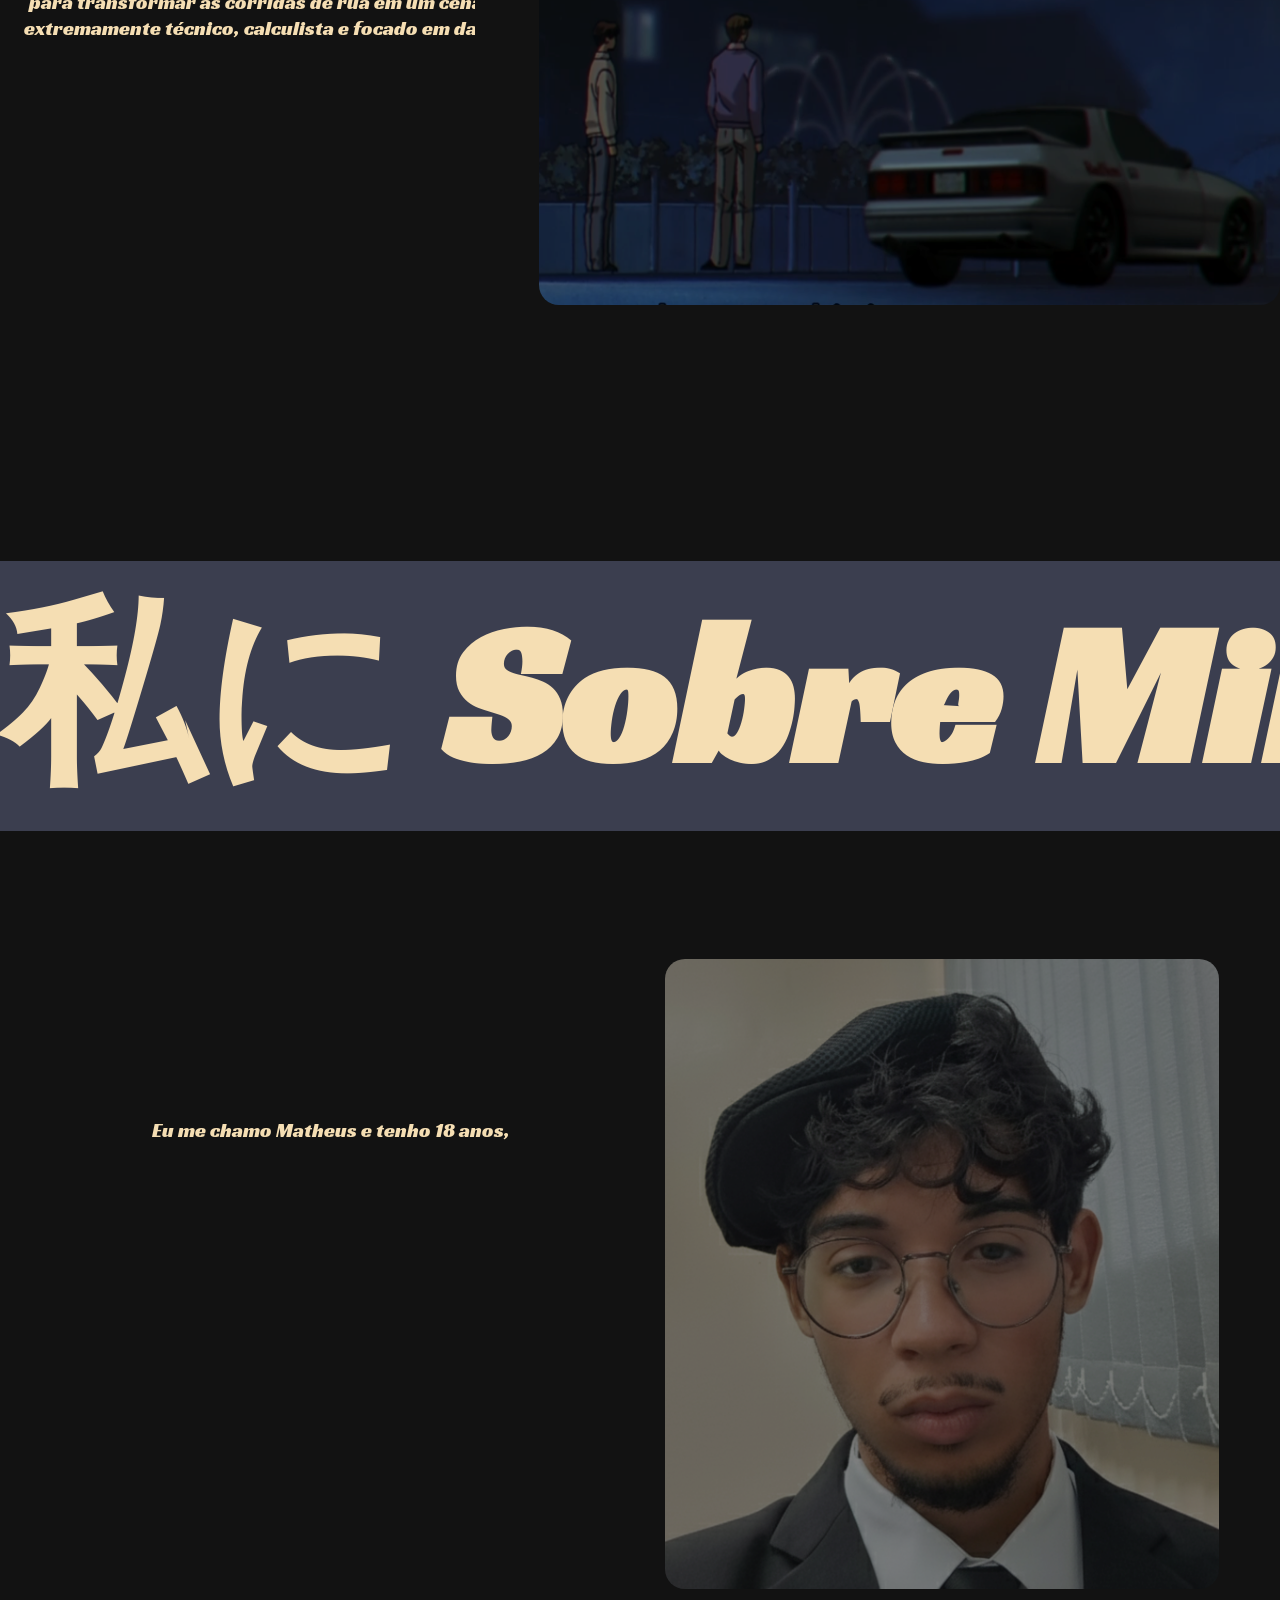
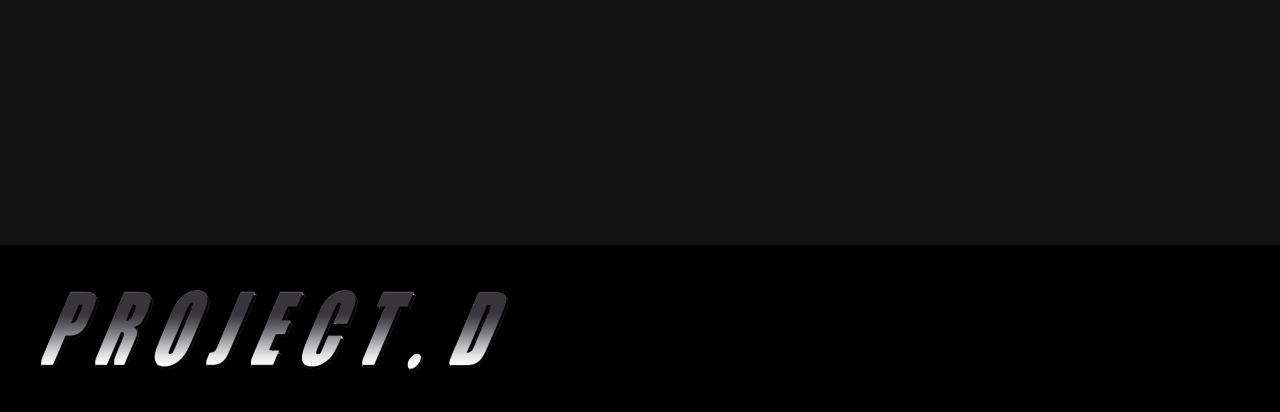
==== commit a17c6ed9: "feat: adicionando icones do cadastro do carro" ====
--- a/public/index.html
+++ b/public/index.html
@@ -100,7 +100,7 @@
                 <p>
                    Eu me chamo Matheus e tenho 18 anos,</p>       
             </div>
-            <img src="assets/imgs/ryosuke_convida_takumi.png">
+            <img src="assets/imgs/foto_perfil.png">
         </section>
     </main>
     <footer class="footer-site">
--- a/public/assets/style.css
+++ b/public/assets/style.css
@@ -393,4 +393,68 @@
 .btn-head.menu a.active{
     background-color: white;
     color: var(--cor-botao);
+}
+
+/* Cadastro do Carro*/
+
+
+.container-cadastro-carro{
+    background-color: black;
+    display: flex;
+    justify-content: space-evenly;
+    align-items: center;
+    flex-direction: row;
+    height: 100vh;
+    width: 60%;
+    padding: 10px;
+}
+.container-cadastro-carro label{
+    color: wheat;
+    overflow-y: hidden;
+    font-size: 20px;
+}
+.container-cadastro-carro button{
+    font-size: 20px;
+    margin-top: 50px;
+    height: 5vh;
+    width: 100%;
+    border-radius: 10px;
+    transition: 0.5s;
+    border: 1px solid wheat;
+    background-color: var(--cor-botao);
+    color: wheat;
+}
+#container_campos{
+    display: flex;
+    justify-content: space-between;
+    flex-direction: column;
+}
+.container-cadastro-carro button:hover{
+    background-color: wheat;
+    color: var(--cor-botao);
+}
+
+
+#container_foto{
+    display: flex;
+    justify-content: center;
+    align-items: center;
+    flex-direction: column;
+}
+
+.campo_foto_carro{
+    height: 30vh;
+    margin: 5vh;
+    width: 25vw;
+    Background-color: var(--cor-botao);
+    display: flex;
+    justify-content: center;
+    align-items: center;
+    border-radius: 10%;
+    overflow-y: hidden;
+}
+
+.foto_carro{
+    width: 100%;
+    height: 100%;
 }
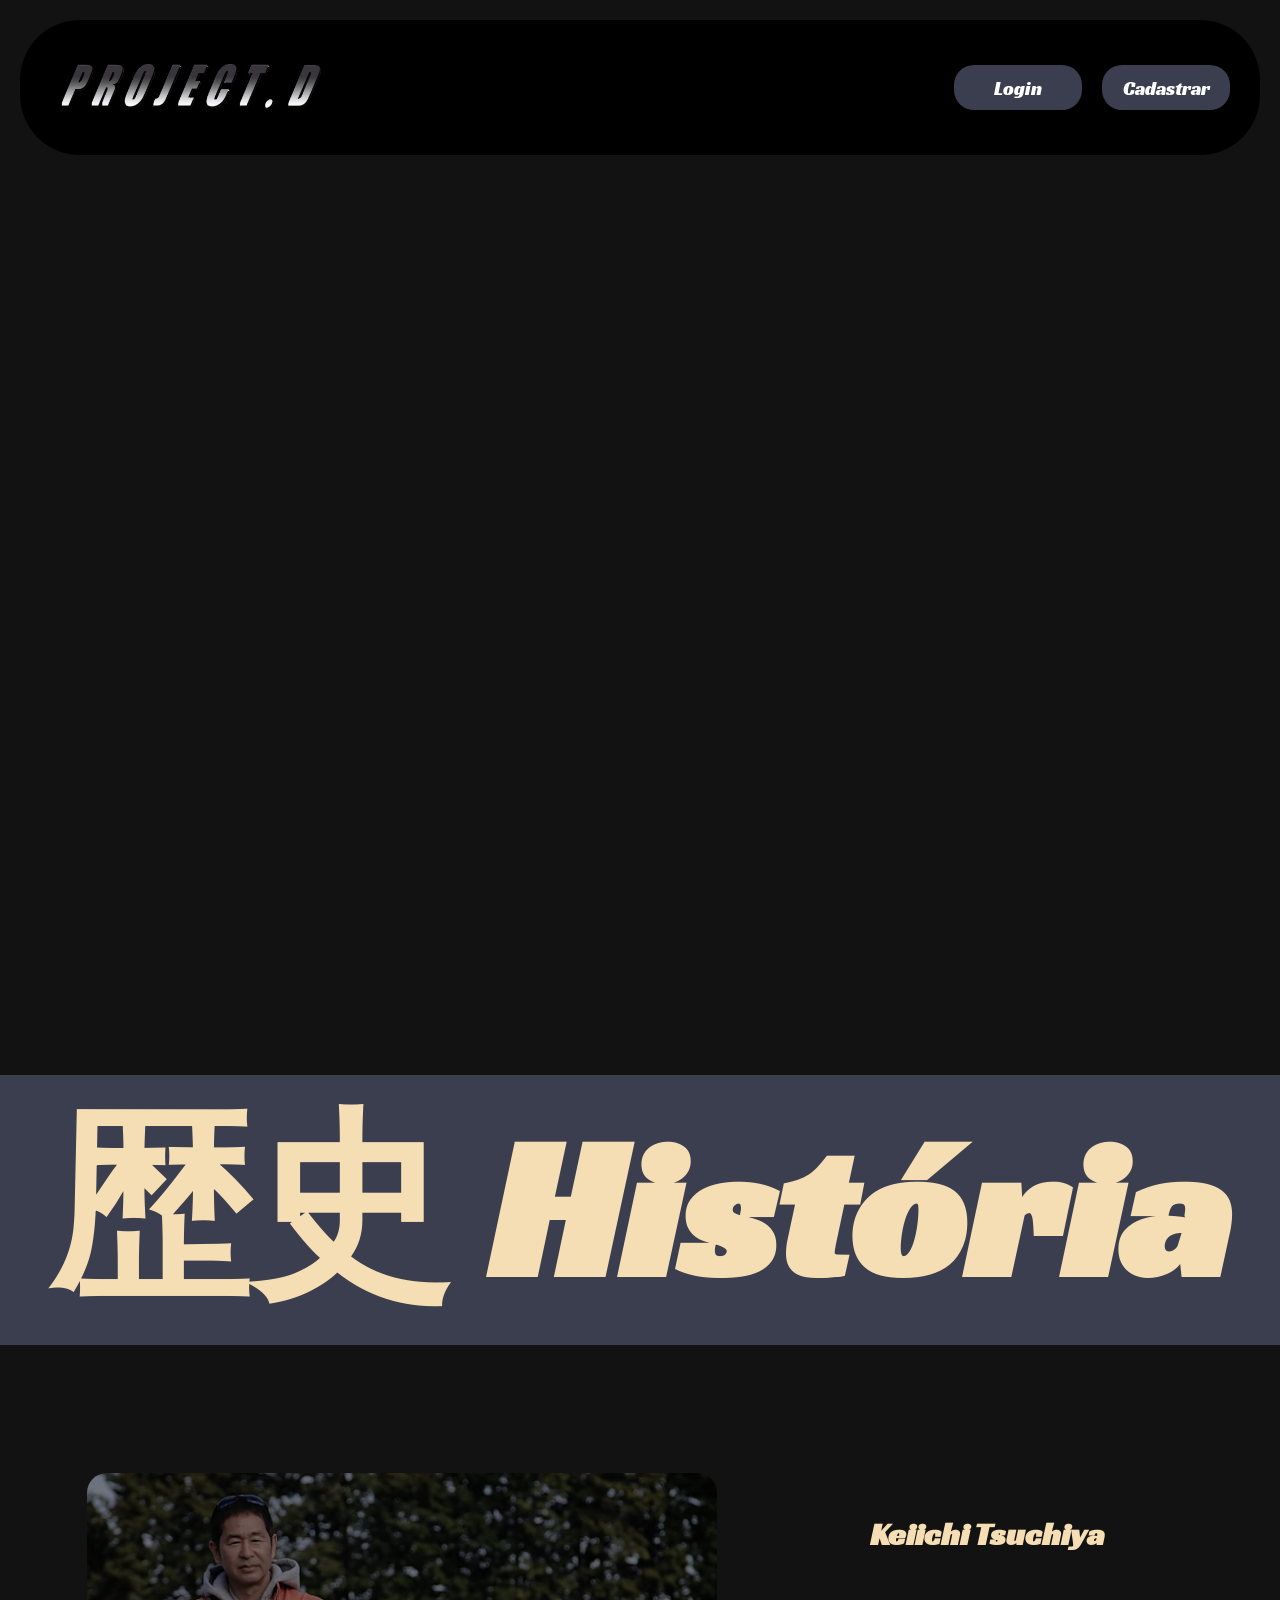
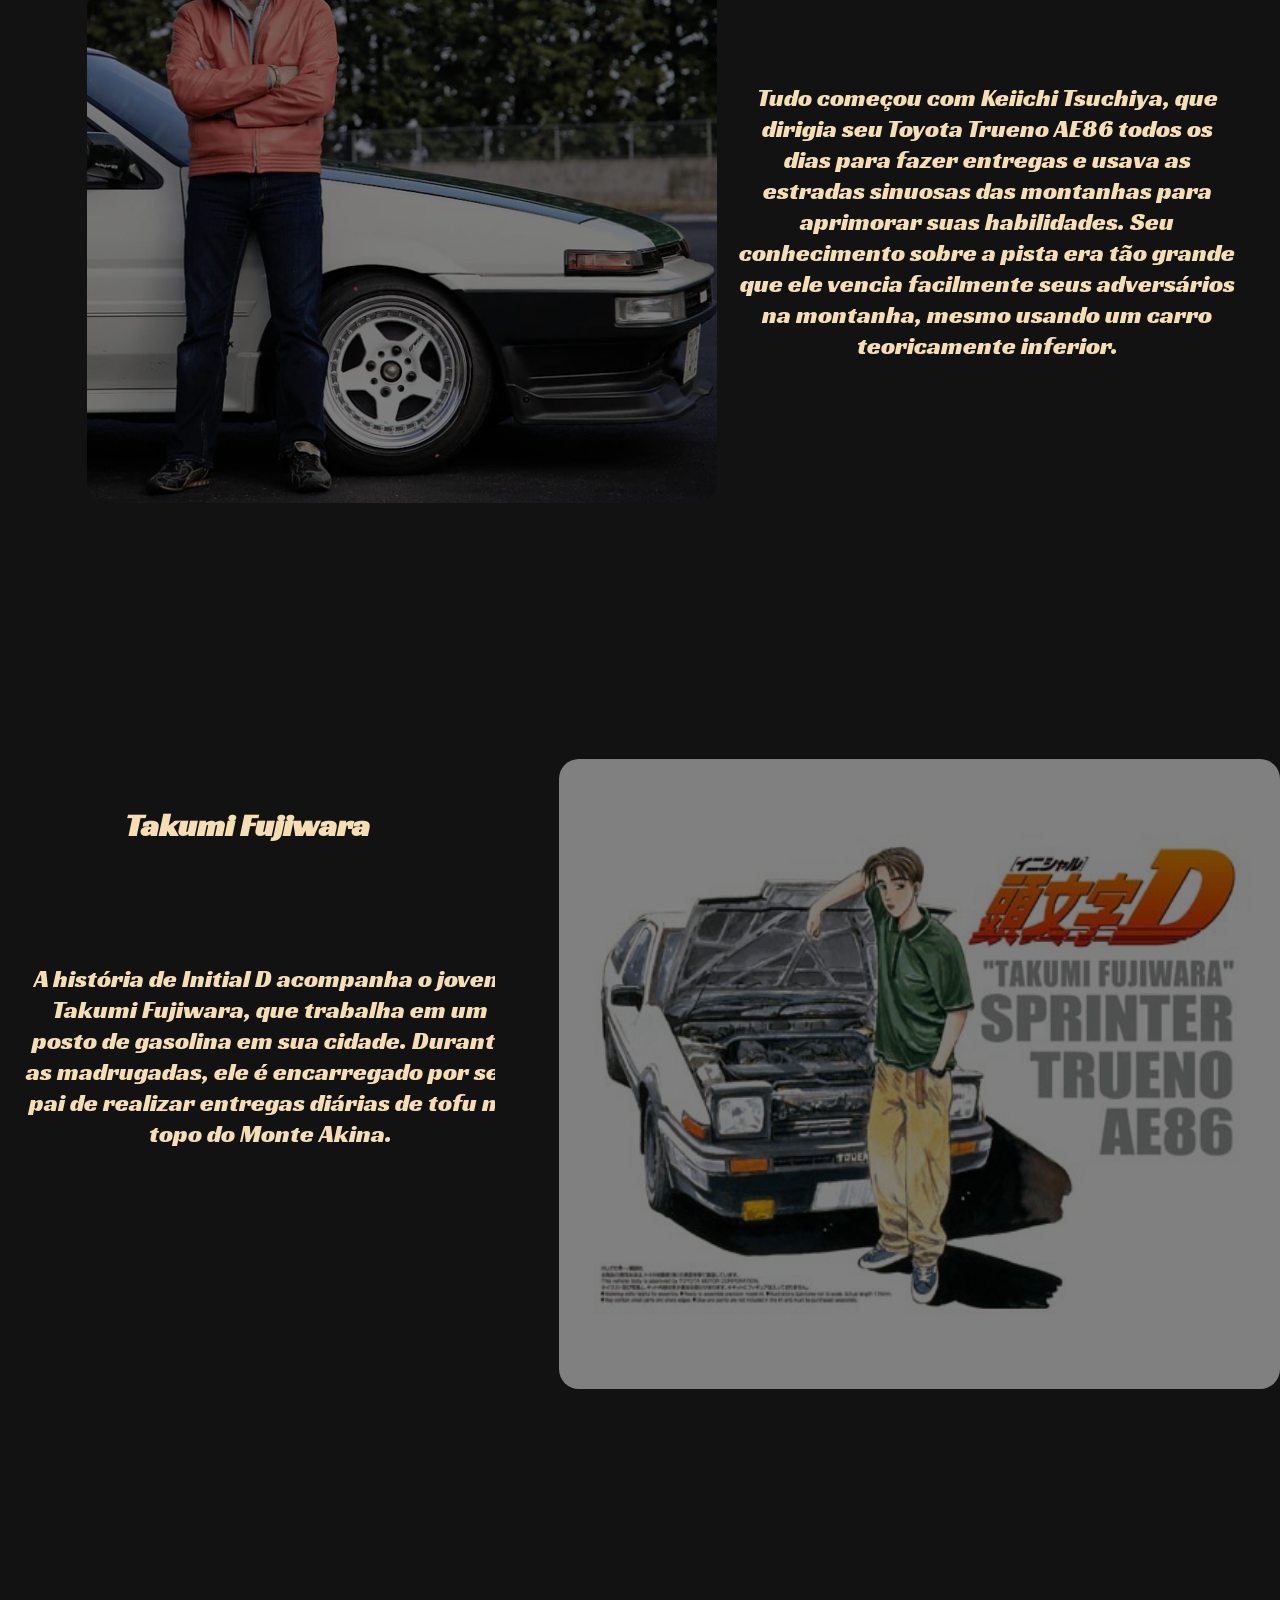
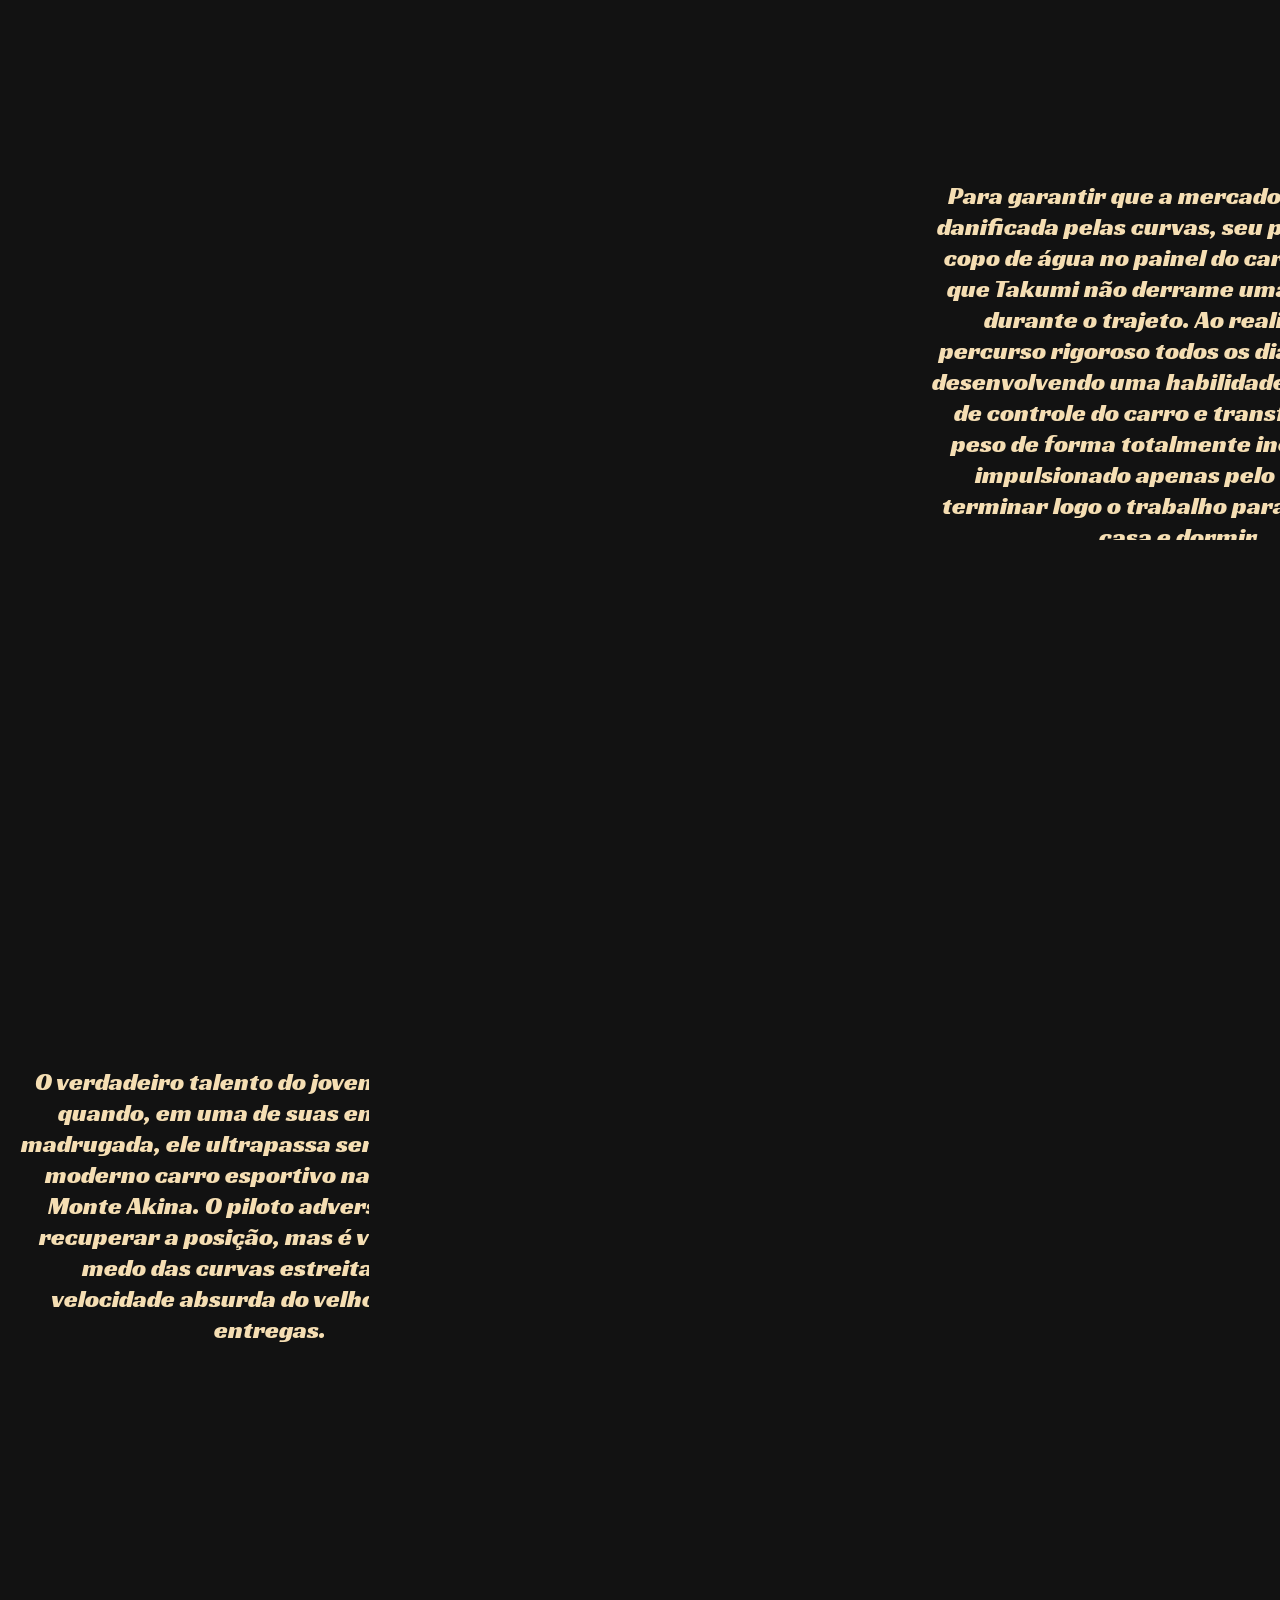
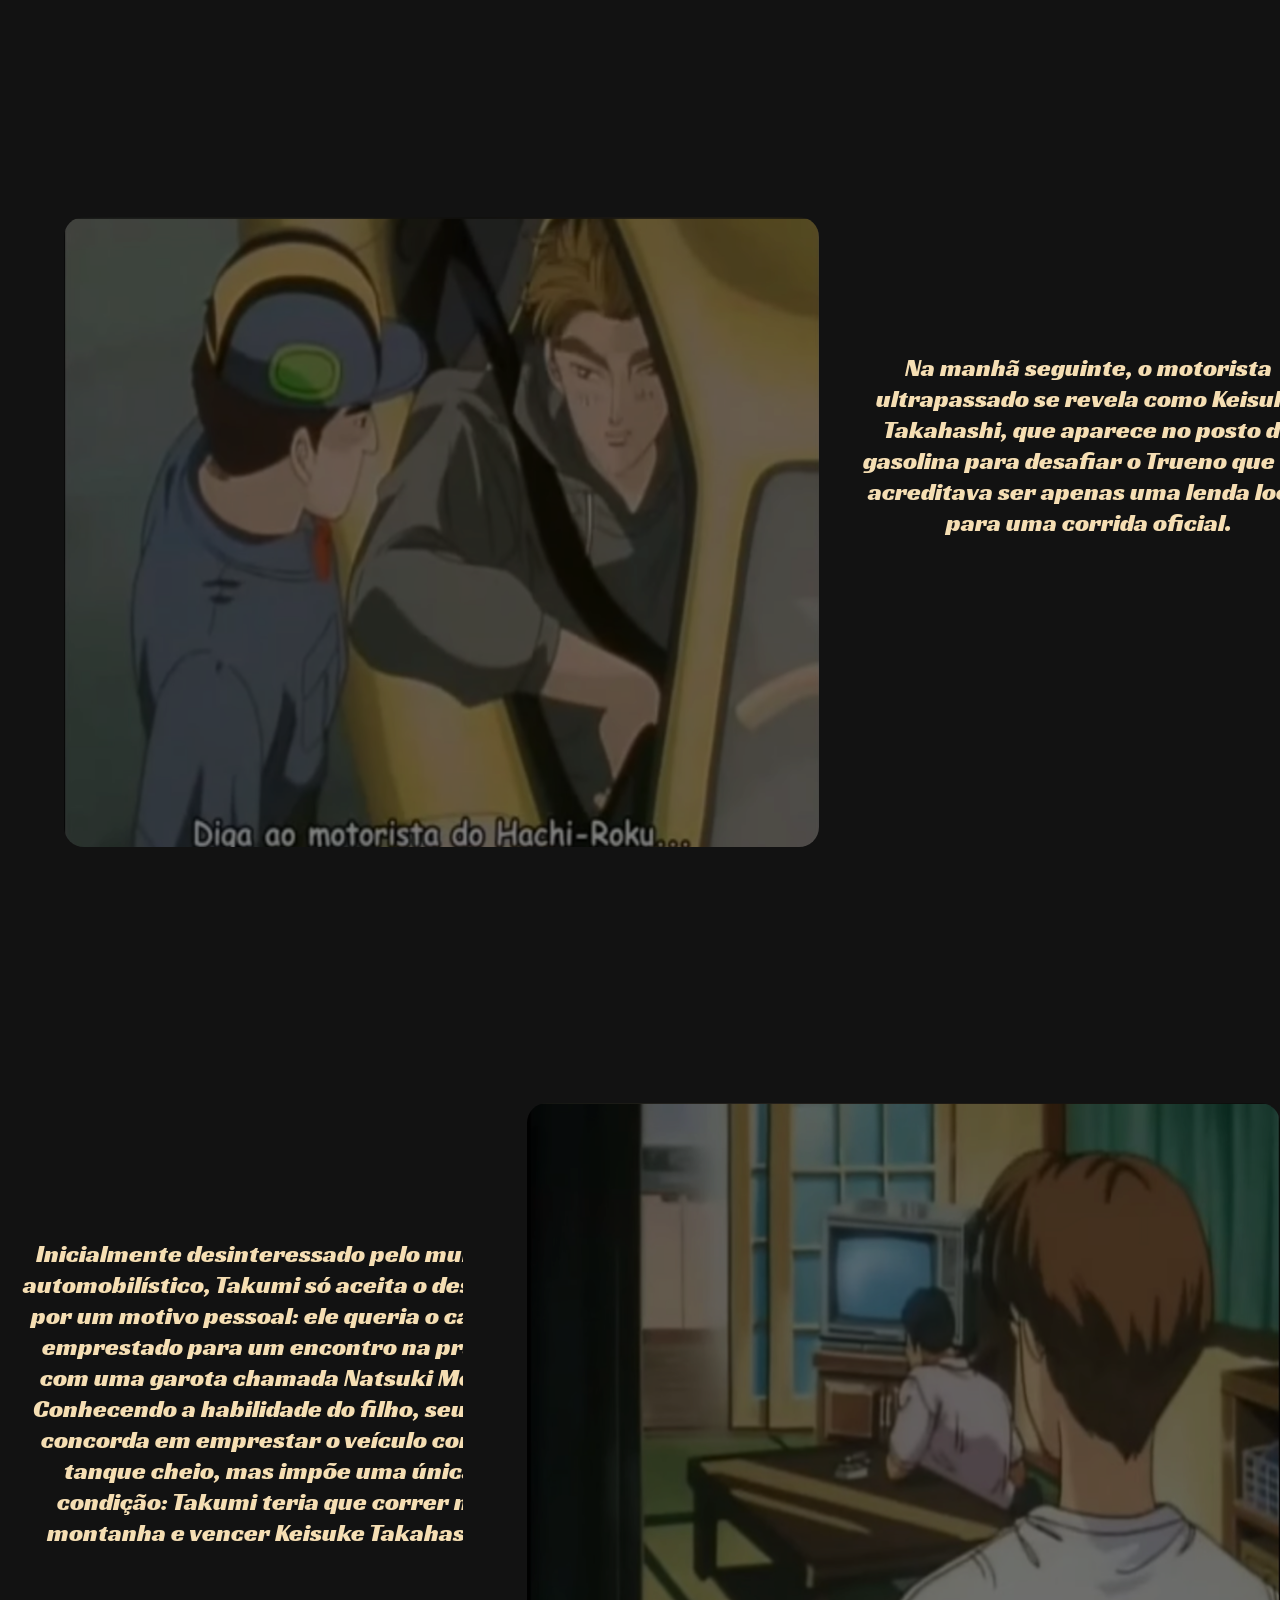
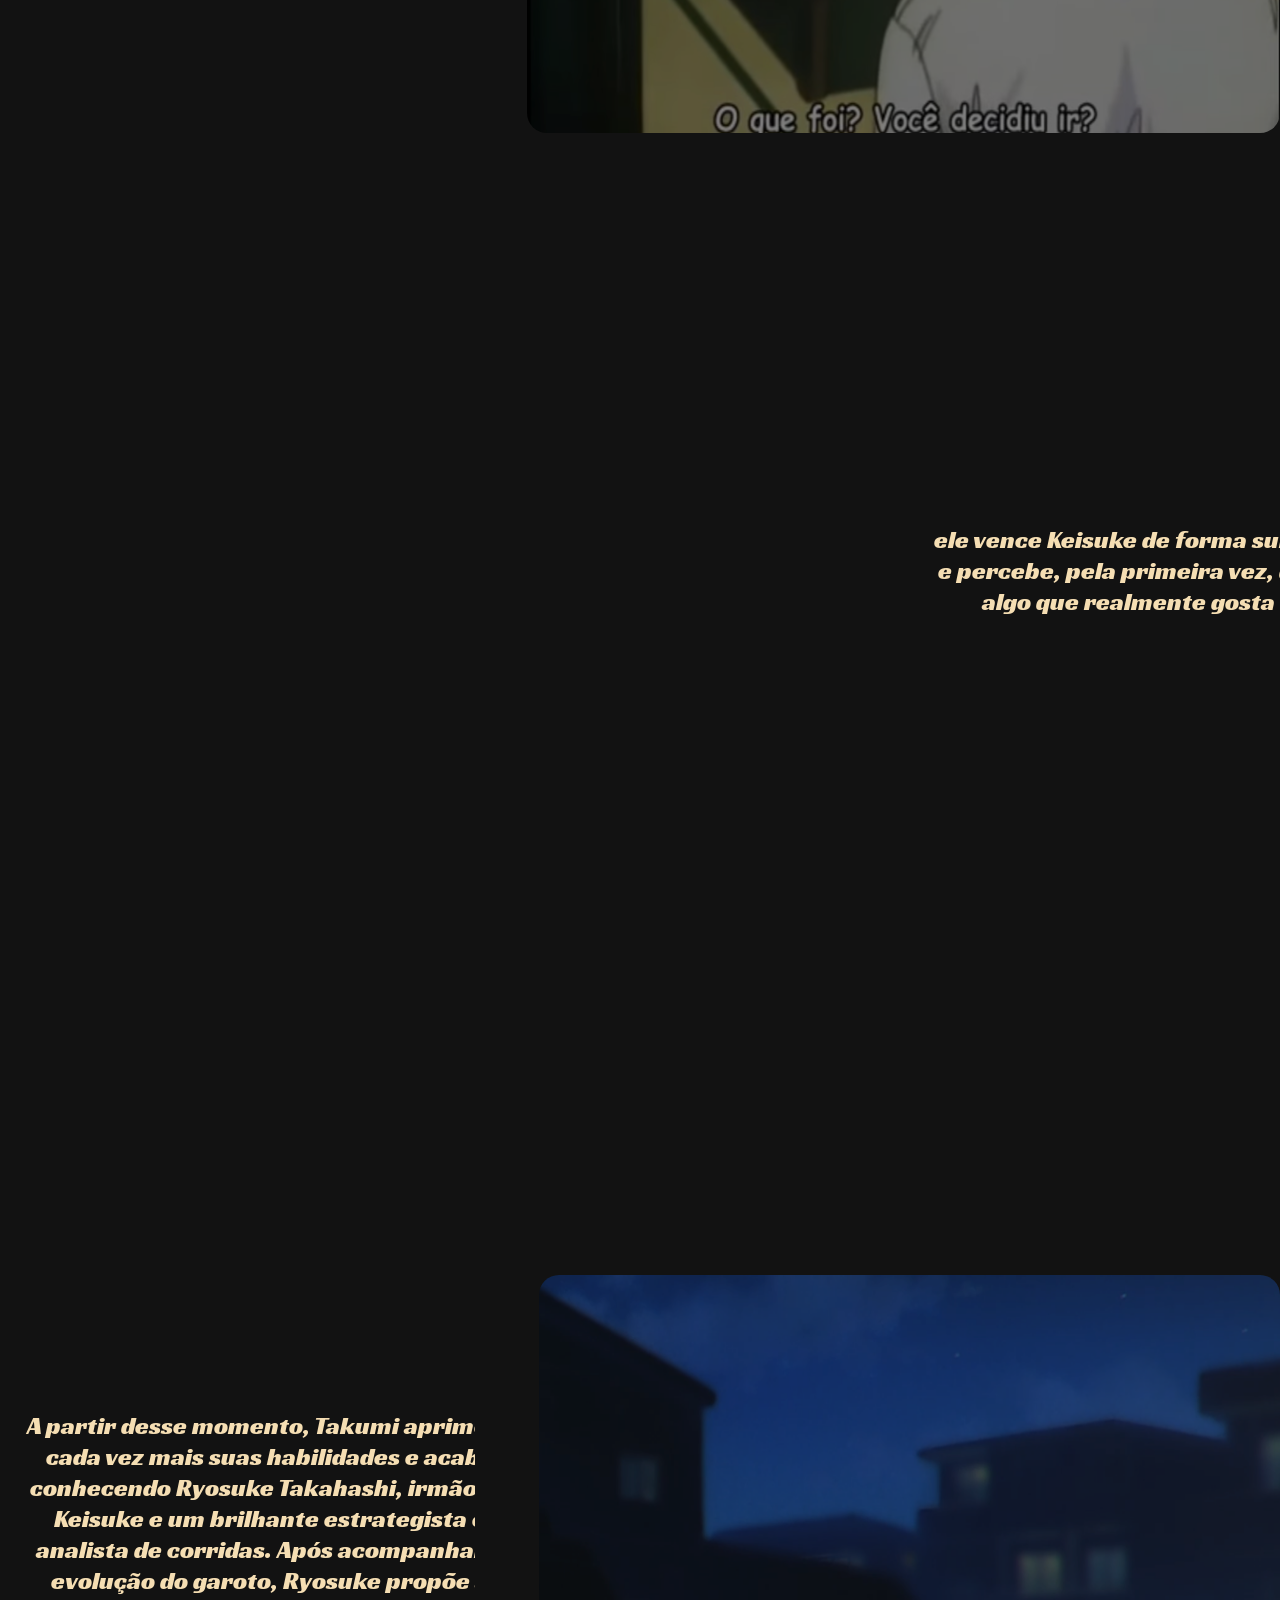
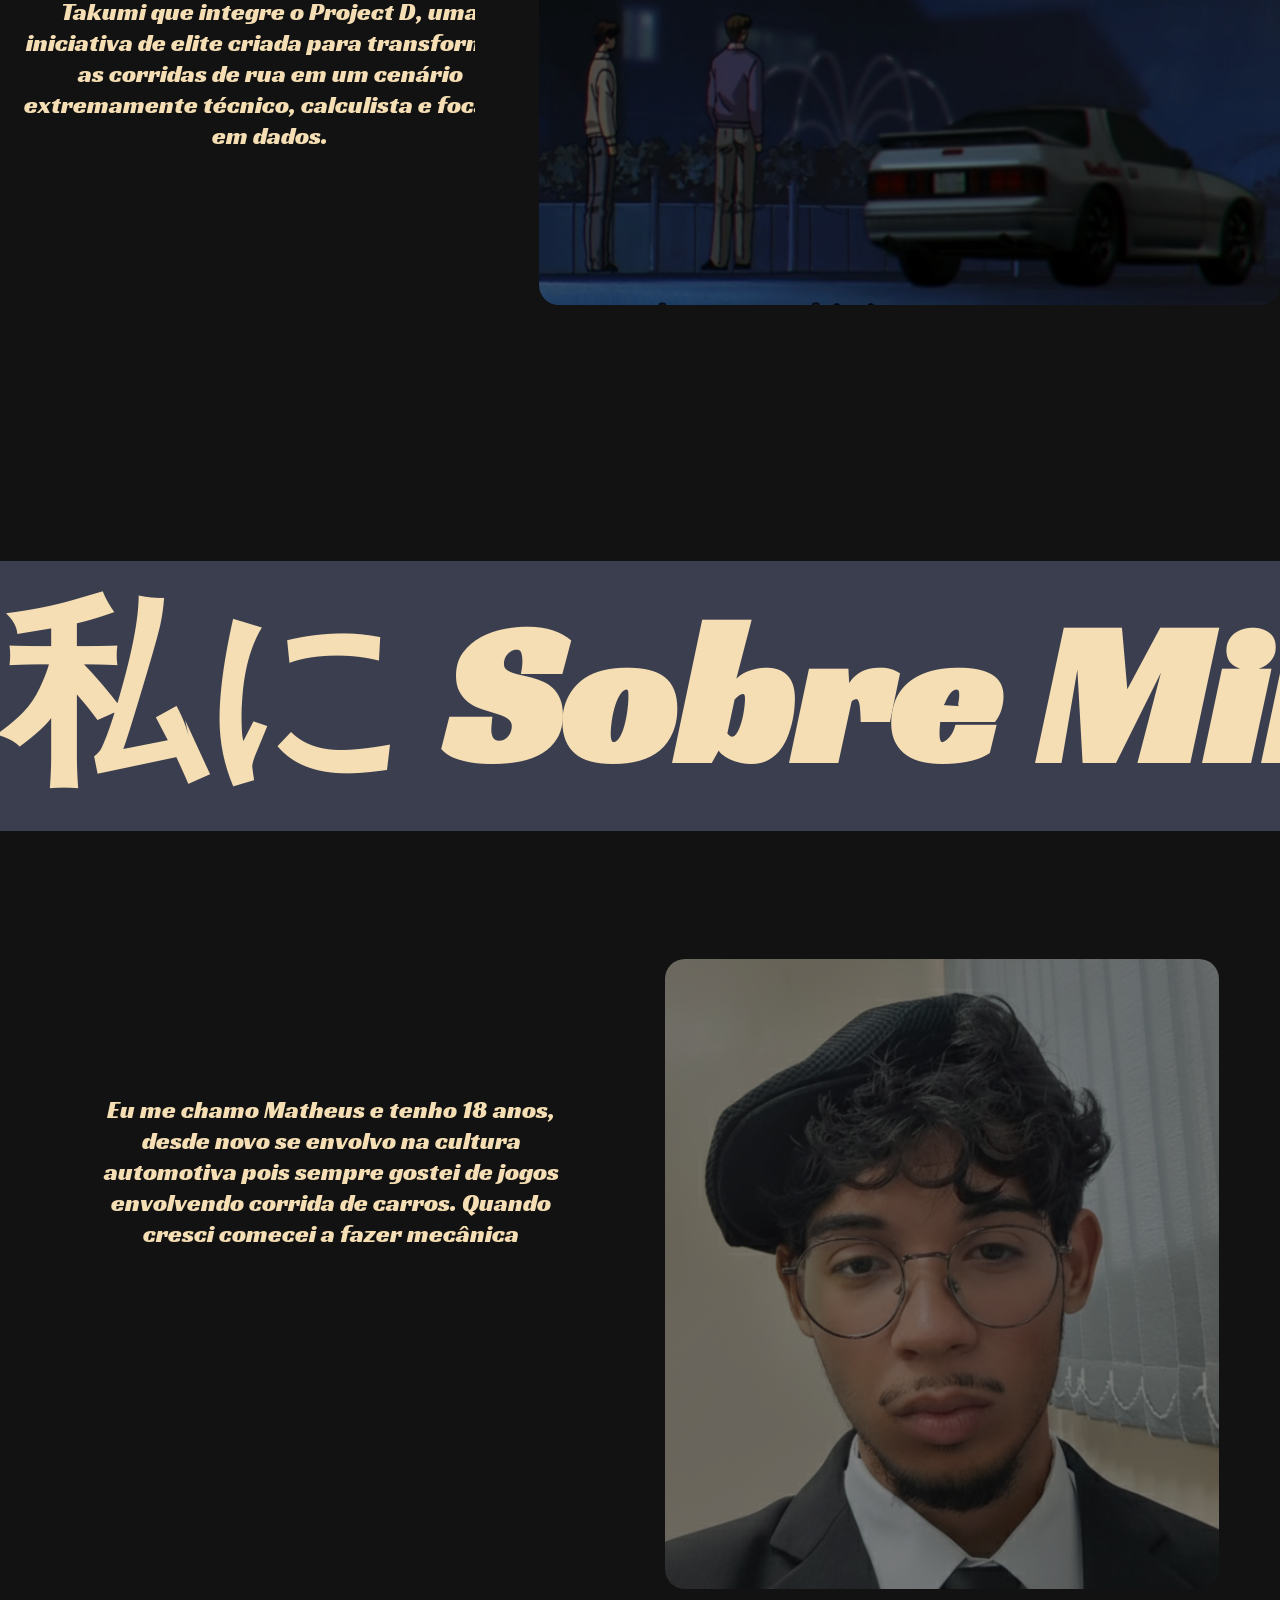
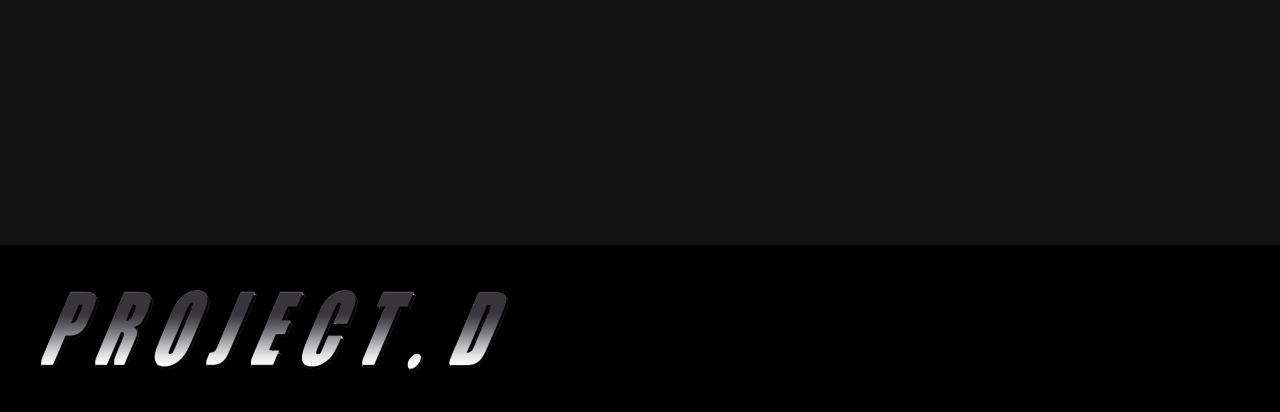
==== commit 3d4bb956: "feat: cadastro e login funcionais guardando no banco de dados, fazendo algumas alterações no perfil " ====
--- a/public/index.html
+++ b/public/index.html
@@ -98,7 +98,8 @@
         <section class="section">
             <div class="textos">
                 <p>
-                   Eu me chamo Matheus e tenho 18 anos,</p>       
+                   Eu me chamo Matheus e tenho 18 anos, desde novo se envolvo na cultura automotiva pois sempre gostei de jogos envolvendo corrida de carros.
+                    Quando cresci comecei a fazer mecânica</p>       
             </div>
             <img src="assets/imgs/foto_perfil.png">
         </section>
--- a/public/assets/style.css
+++ b/public/assets/style.css
@@ -141,9 +141,9 @@
 
 .textos p{
     color: wheat;
-    font-size: 20px;
+    font-size: 25px;
     width: 500px;
-    height: 35vh;
+    height: 40vh;
     margin: 20px;
 }
 .textos h2{
@@ -396,7 +396,10 @@
 }
 
 /* Cadastro do Carro*/
-
+.cadastro-carro{
+    background-image: url(imgs/posto_gasolina_initial_d.webp);
+    background-size: cover;
+}
 
 .container-cadastro-carro{
     background-color: black;
@@ -412,6 +415,7 @@
     color: wheat;
     overflow-y: hidden;
     font-size: 20px;
+    margin: 10px;
 }
 .container-cadastro-carro button{
     font-size: 20px;
@@ -457,4 +461,12 @@
 .foto_carro{
     width: 100%;
     height: 100%;
+}
+
+#slt_tracao{
+    background-color: var(--cor-botao);
+    color: wheat;
+    margin-left: 10px;
+    font-size: 18px;
+    width: 380px;
 }
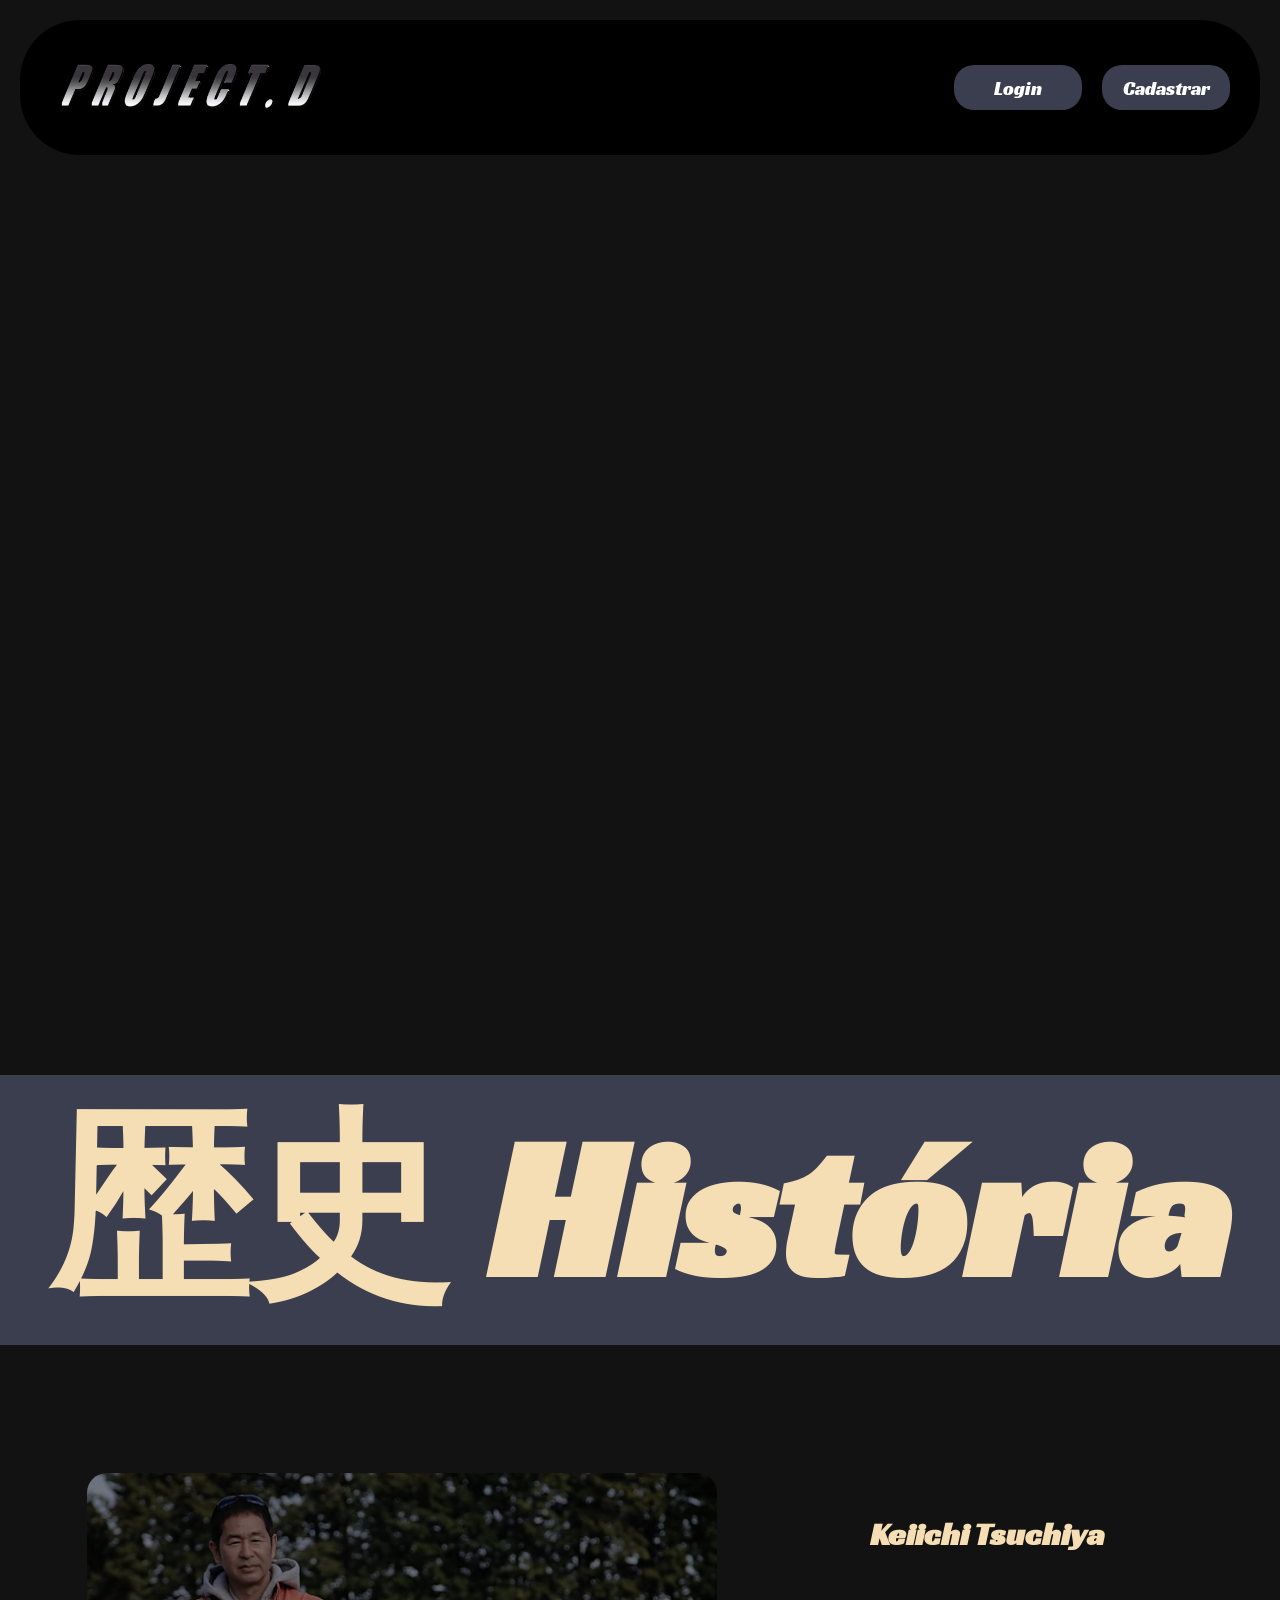
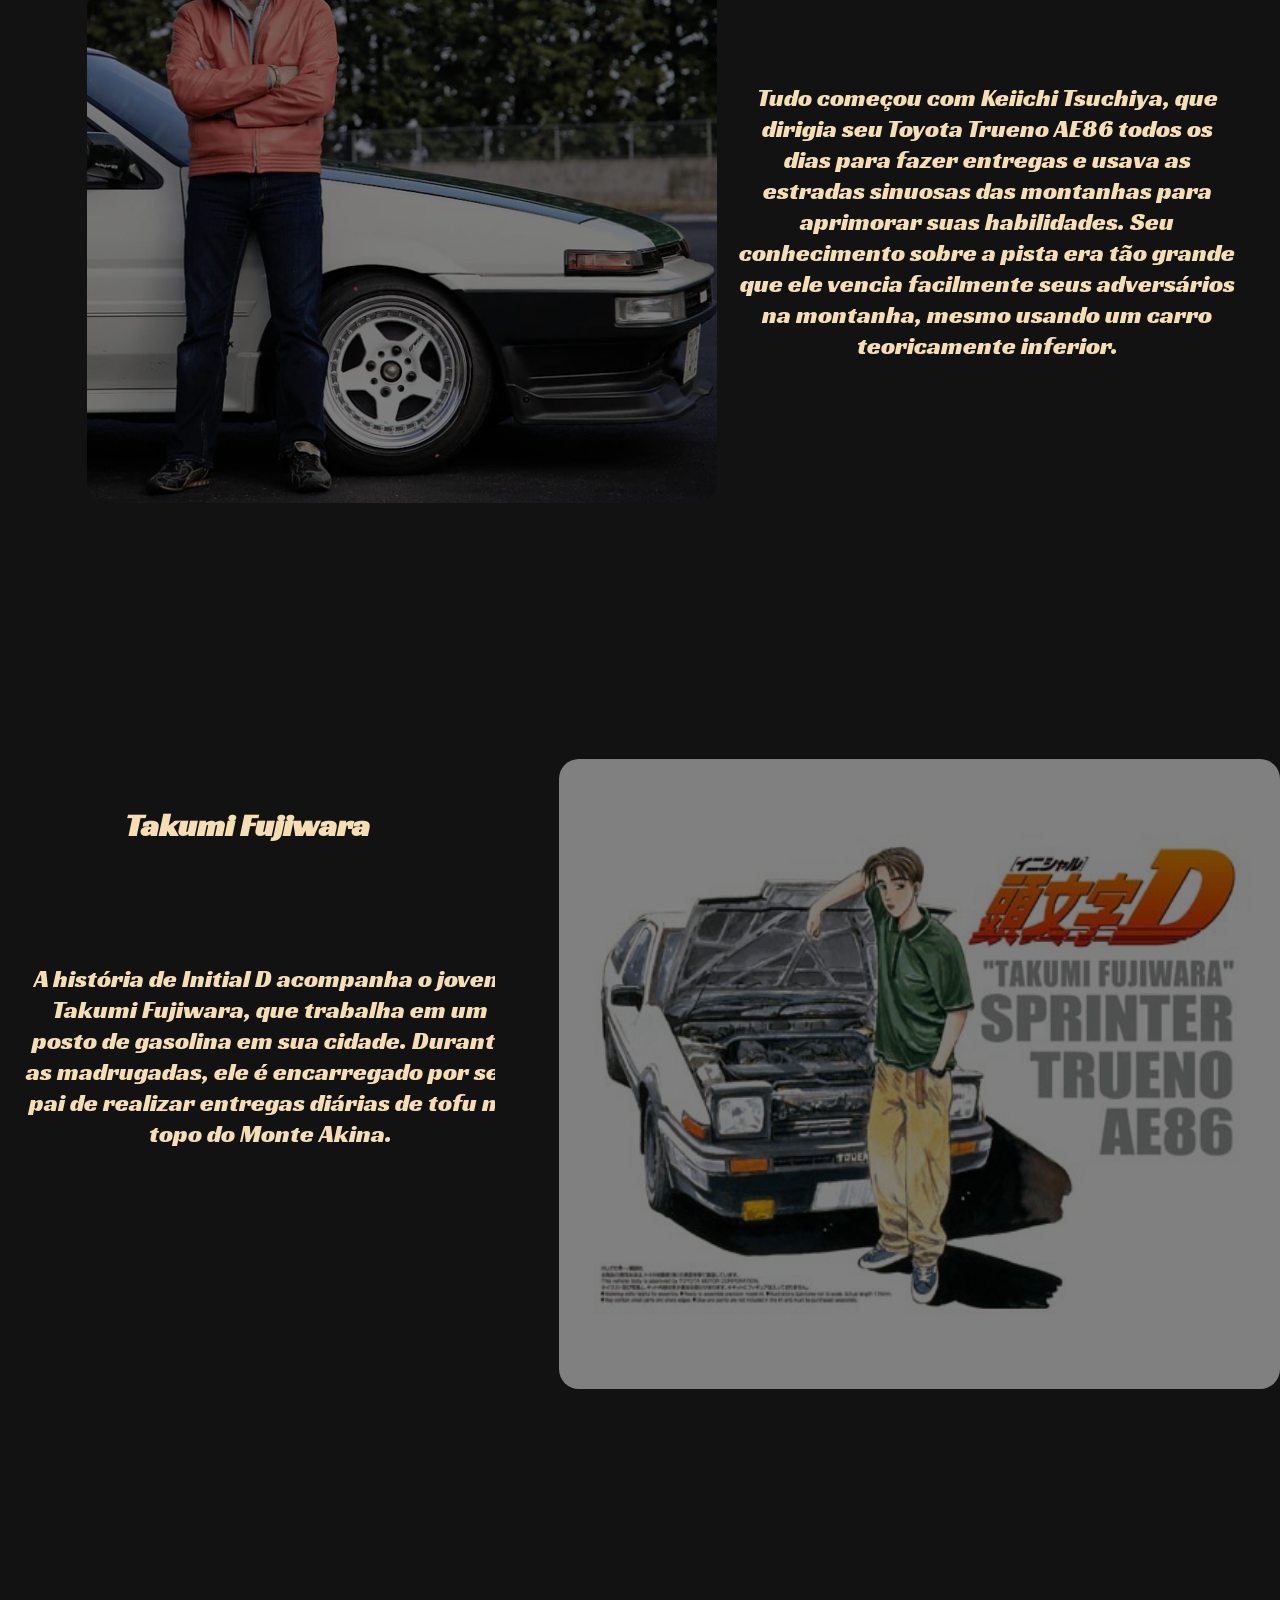
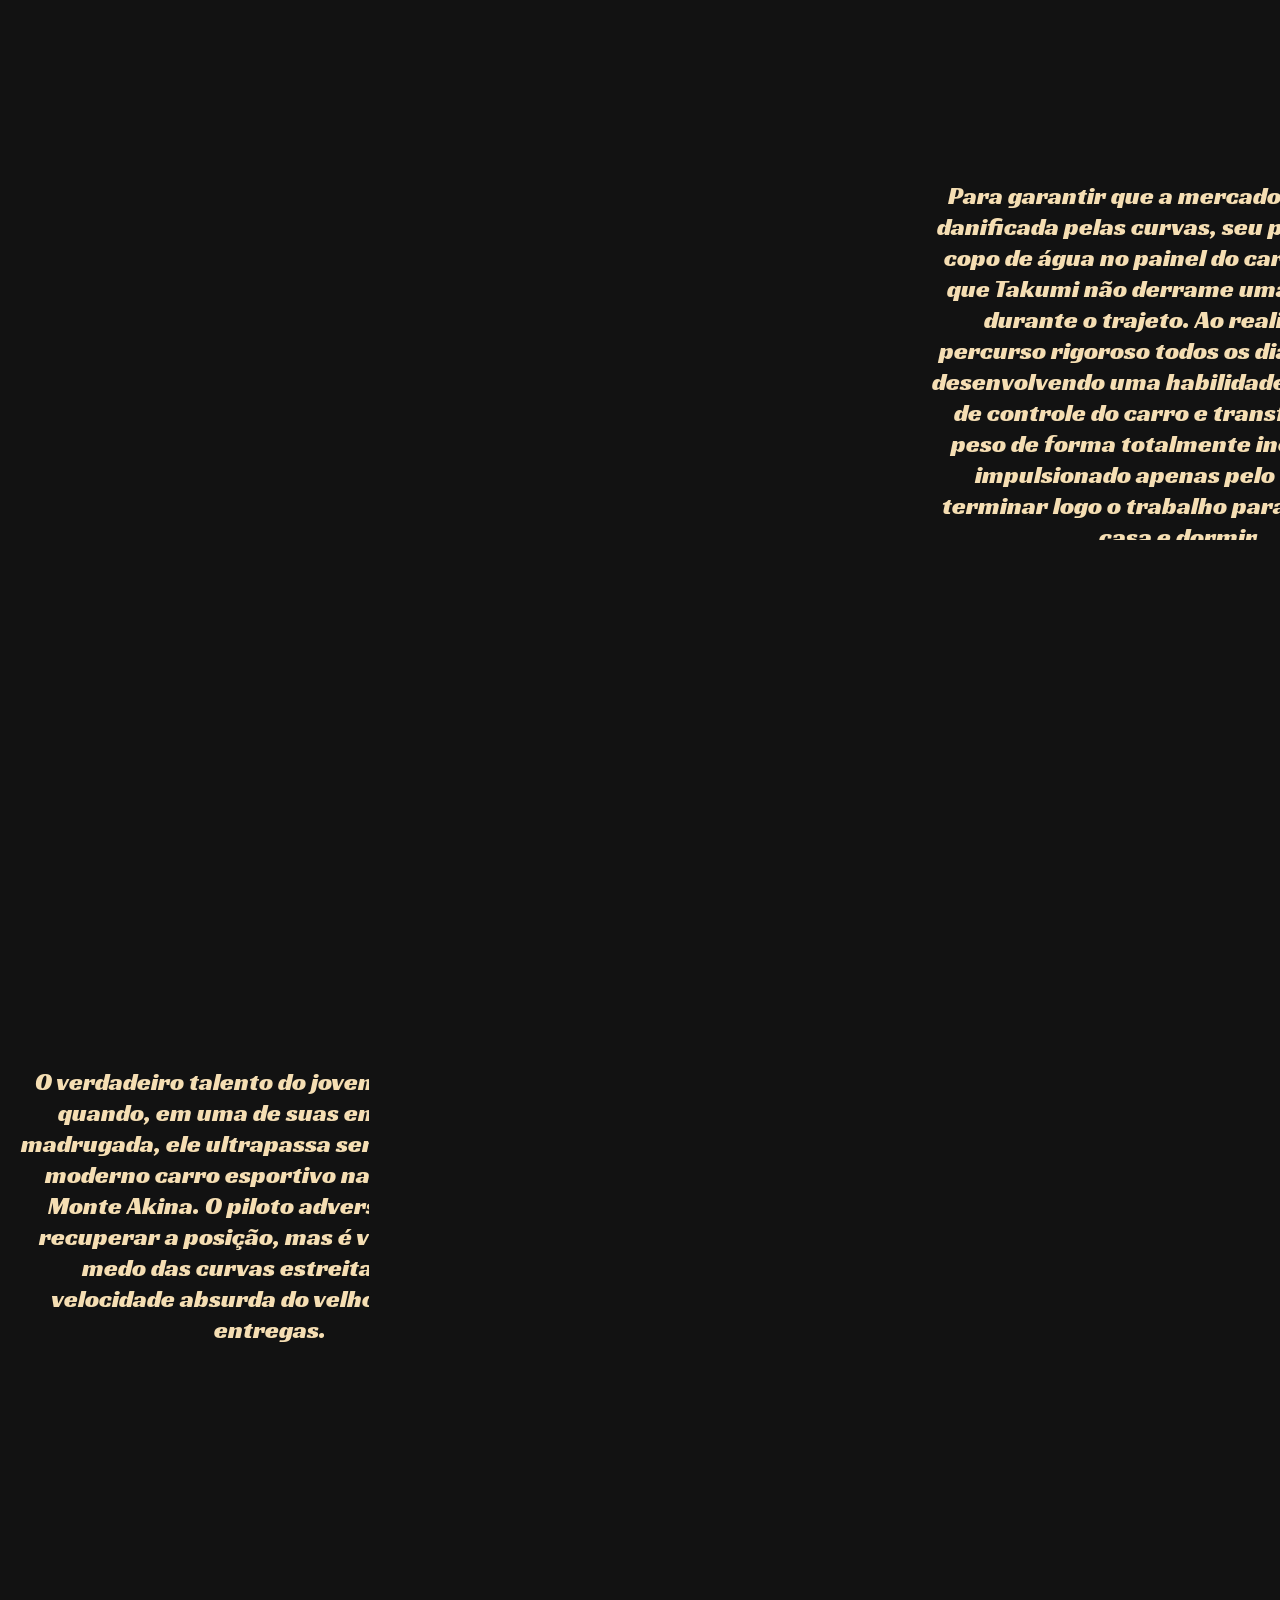
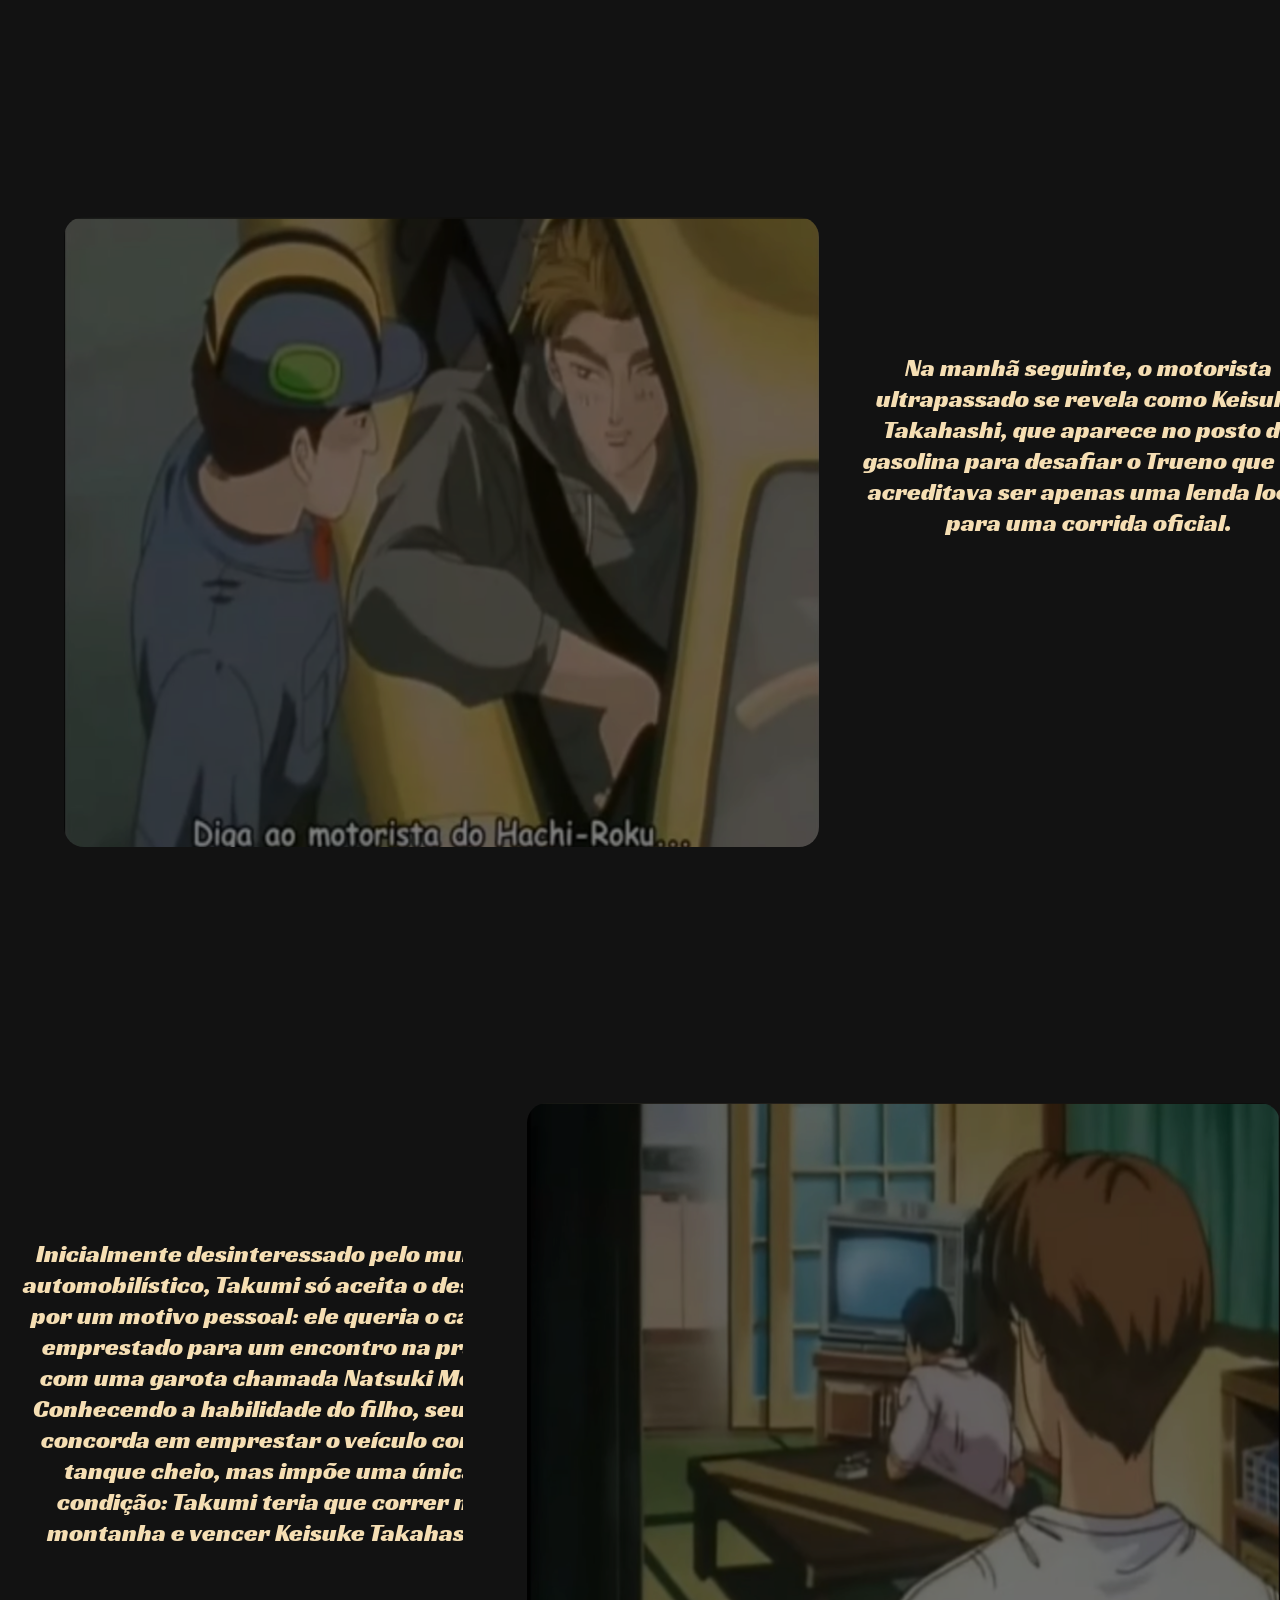
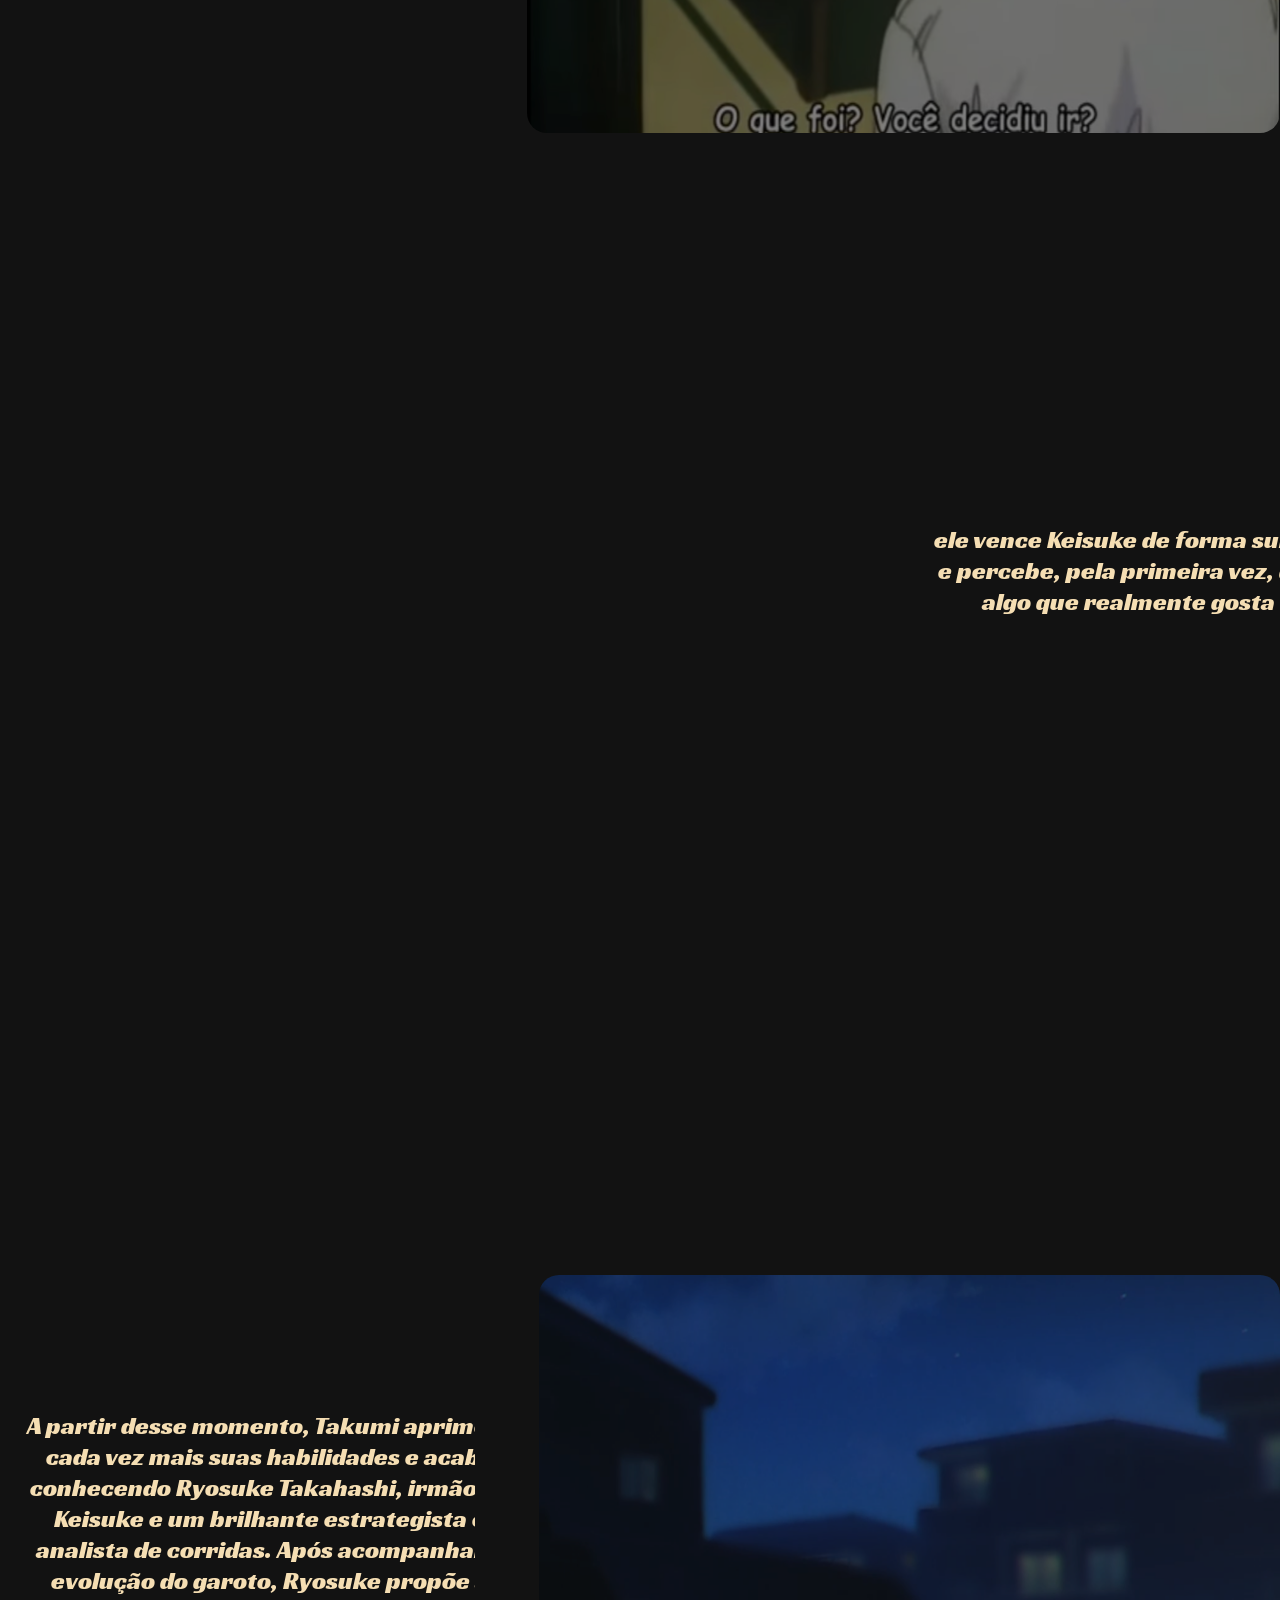
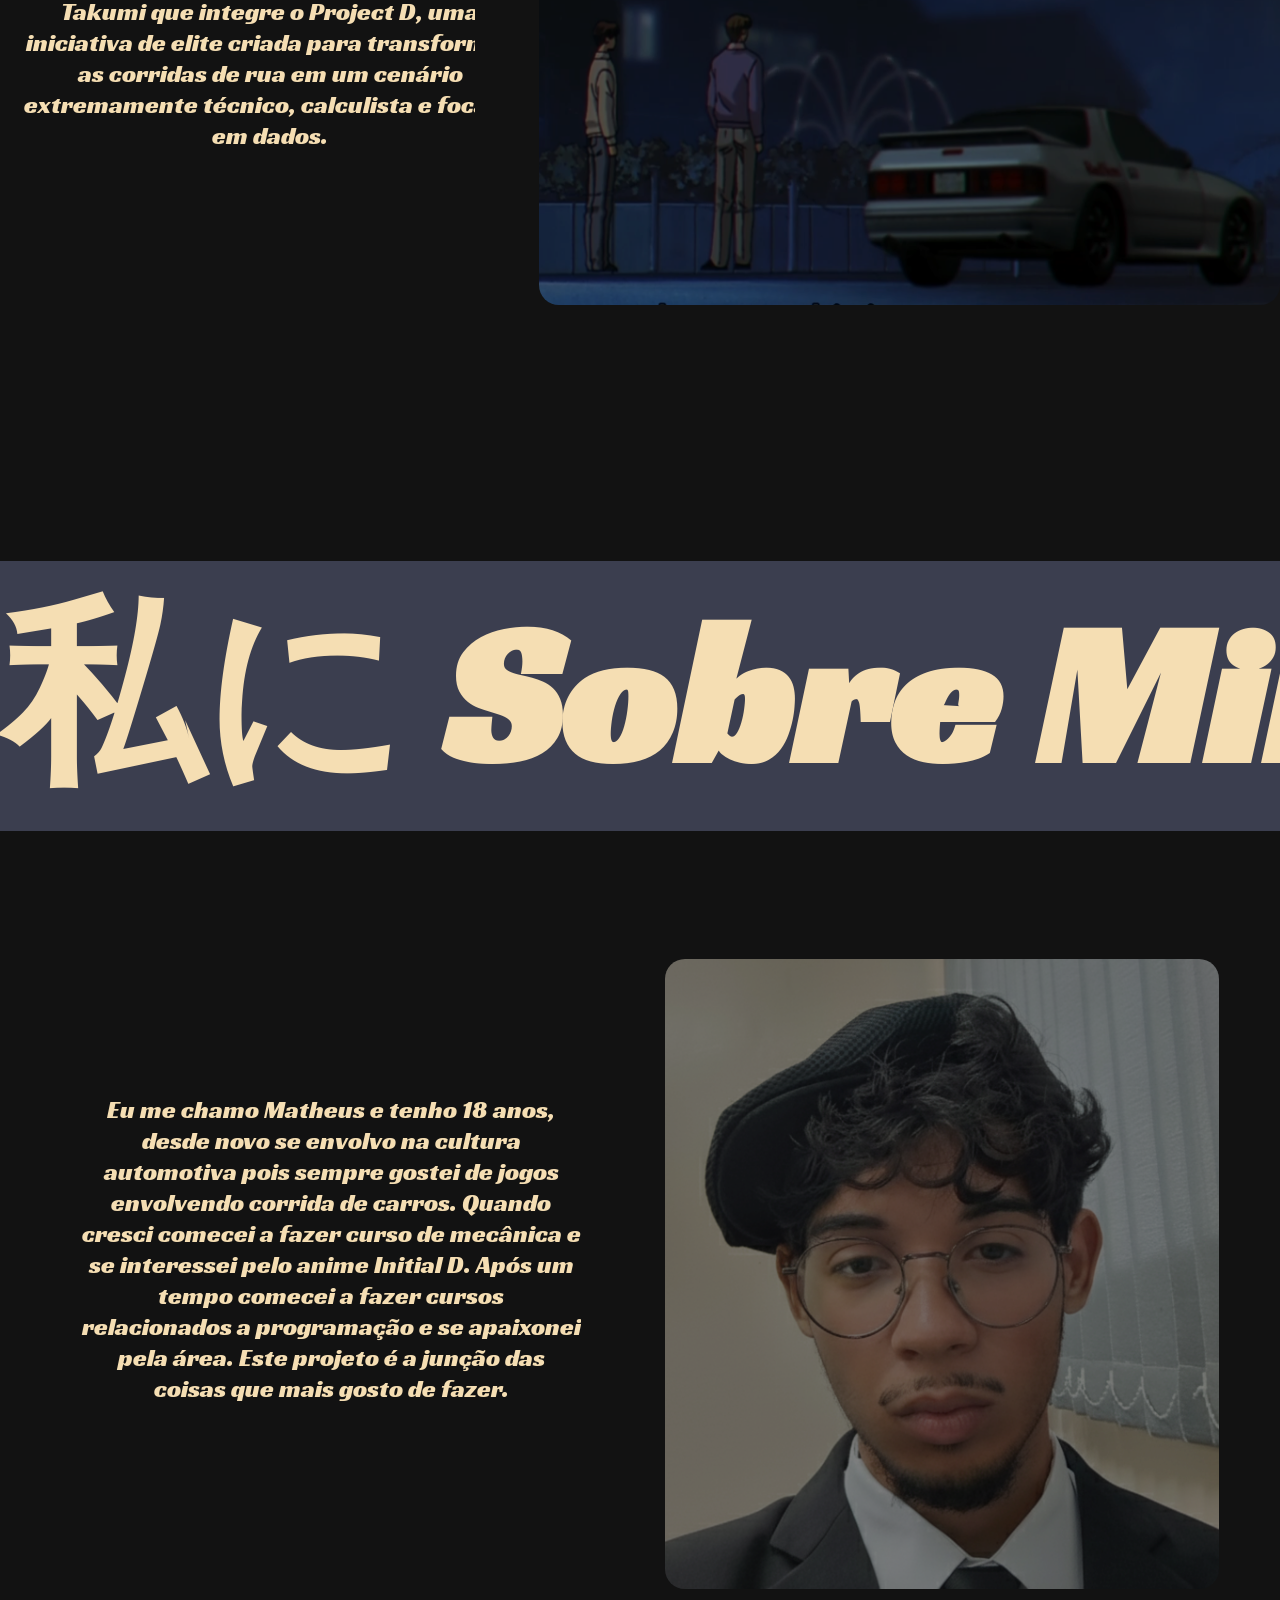
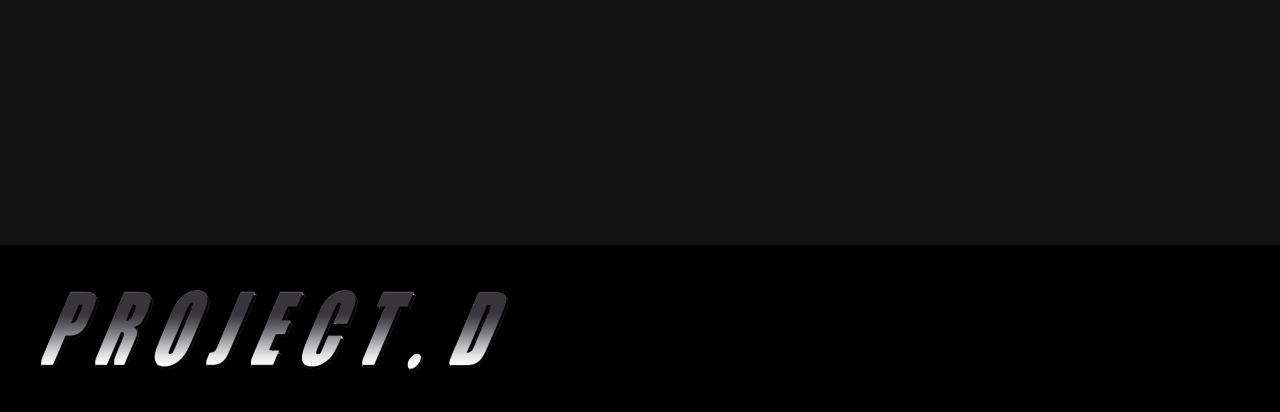
==== commit f393e568: "feat: sobre mim atualizado" ====
--- a/public/index.html
+++ b/public/index.html
@@ -6,15 +6,16 @@
     <title>Project D</title>
     <link rel="shortcut icon" href="assets/imgs/Project_d_icon.png" type="image/x-icon">
     <link rel="stylesheet" href="assets/style.css">
+    <script src="../js/sessao.js"></script>
 </head>
 <body>
     <header class="barra">
         <a href="index.html">
             <img src="assets/imgs/Project_d_logo.png" alt="Logo do Project D">
         </a>
-        <div class="btn-head">
-            <a href="login.html">Login</a>
-            <a href="cadastro.html">Cadastrar</a>
+        <div class="btn-head" id="btns">
+            <a href="login.html" id="btn_login">Login</a>
+            <a href="cadastro.html" id="btn_cad">Cadastrar</a>
         </div>
     </header>
     <section class="video-container">
@@ -99,7 +100,9 @@
             <div class="textos">
                 <p>
                    Eu me chamo Matheus e tenho 18 anos, desde novo se envolvo na cultura automotiva pois sempre gostei de jogos envolvendo corrida de carros.
-                    Quando cresci comecei a fazer mecânica</p>       
+                    Quando cresci comecei a fazer curso de mecânica e se interessei pelo anime Initial D.
+                    Após um tempo comecei a fazer cursos relacionados a programação e se apaixonei pela área.
+                    Este projeto é a junção das coisas que mais gosto de fazer.</p>       
             </div>
             <img src="assets/imgs/foto_perfil.png">
         </section>
@@ -108,4 +111,7 @@
         <img src="assets/imgs/Project_d_logo.png" alt="">
     </footer>
 </body>
-</html>+</html>
+<script>
+    verificarLogado();
+</script>
--- a/public/assets/style.css
+++ b/public/assets/style.css
@@ -199,12 +199,15 @@
     display: flex;
     justify-content: center;
     align-items: center;
-
     overflow-y: hidden;
 }
 
 .foto_perfil{
+    width: 100%;
+    height: 100%;
     border-radius: 50%;
+    object-fit: cover;
+    object-position: center;
 }
 
 .campo{
@@ -378,16 +381,21 @@
 .container-menu{
     background-color: black;
     border-radius: 0px 20px 20px  0px;
-    width: 20%;
+    width: 25%;
     height: 100vh;
     display: flex;
     justify-content: center;
     align-items: center;
     flex-direction: column;
+    position: fixed;
 }
 
 .btn-head.menu{
     flex-direction: column;
+}
+
+.btn-head.menu a{
+    width: 15vw;
 }
 
 .btn-head.menu a.active{
@@ -461,6 +469,8 @@
 .foto_carro{
     width: 100%;
     height: 100%;
+    object-fit: cover;
+    object-position: center;
 }
 
 #slt_tracao{
@@ -469,4 +479,133 @@
     margin-left: 10px;
     font-size: 18px;
     width: 380px;
-}+}
+
+/*menu do perfil do piloto*/
+
+.container-perfil{
+    display: flex;
+    align-items: center;
+    flex-direction: column;
+    margin-left: 30%;
+    margin-top: 10%;
+}
+.container-perfil h2{
+    position: absolute;
+    top: 3vh;
+    color: white;
+    font-size: 8vh;
+}
+#container_foto_perfil{
+    display: flex;
+    flex-direction: row;
+    width: 100%;
+}
+.campo_foto.perfil{
+    height: 40vh;
+    width: 20vw;
+}
+.container-nome{
+    margin-left: 20%;
+    display: flex;
+}
+.container-nome h1{
+    font-size: 50px;
+    color: wheat;
+}
+.container_grafico_perfil{
+    overflow-y: hidden;
+    display: flex;
+    flex-direction: row;
+    justify-content: space-between;
+    width: 100%;
+    height: 35vh;
+    margin-bottom: 10vh;
+}
+
+#perfil_pista{
+    margin-right: 10%;
+}
+
+/*MENU DA GARAGEM*/
+
+.container-garagem{
+    display: flex;
+    align-items: center;
+    flex-direction: column;
+    margin-left: 35%;
+}
+.campo_foto_carro.dash{
+    width: 50vw;
+    height: 50vh;
+    background-color: var(--cor-fundo-preto);
+}
+
+#div_foto{
+    display: flex;
+    flex-direction: column;
+}
+#div_foto h1{
+    color: wheat;
+}
+
+#div_foto a{
+    font-size: 20px;
+    margin-top: 50px;
+    height: 5vh;
+    width: 20%;
+    display: flex;
+    align-items: center;
+    justify-content: center;
+    border-radius: 10px;
+    transition: 0.5s;
+    border: 1px solid wheat;
+    background-color: var(--cor-fundo-preto);
+    color: wheat;
+}
+
+#div_foto a:hover{
+    background-color: wheat;
+    color: var(--cor-botao);
+}
+
+.container_dados_carro{
+    display: flex;
+    flex-direction: column;
+    height: 35vh;
+    border-radius: 10vh;
+    width: 40%;
+    align-self: flex-end;
+    margin-right: 10%;
+    background-color: rgb(48, 47, 47);
+    border: 2px solid wheat;
+}
+
+.container_dados_carro h2{
+    color: wheat;
+    font-size: 4vh;
+    text-align: center;
+}
+
+.info{
+    display: flex;
+    flex-direction: row;
+    align-items: center;
+    width: 100%;
+    margin-left: 10%;
+}
+
+.info img{
+    height: 5vh;
+}
+
+.info p{
+    color: wheat;
+    font-size: 2vh;
+    margin-left: 10%;
+}
+
+.info span{
+    color: white;
+}
+
